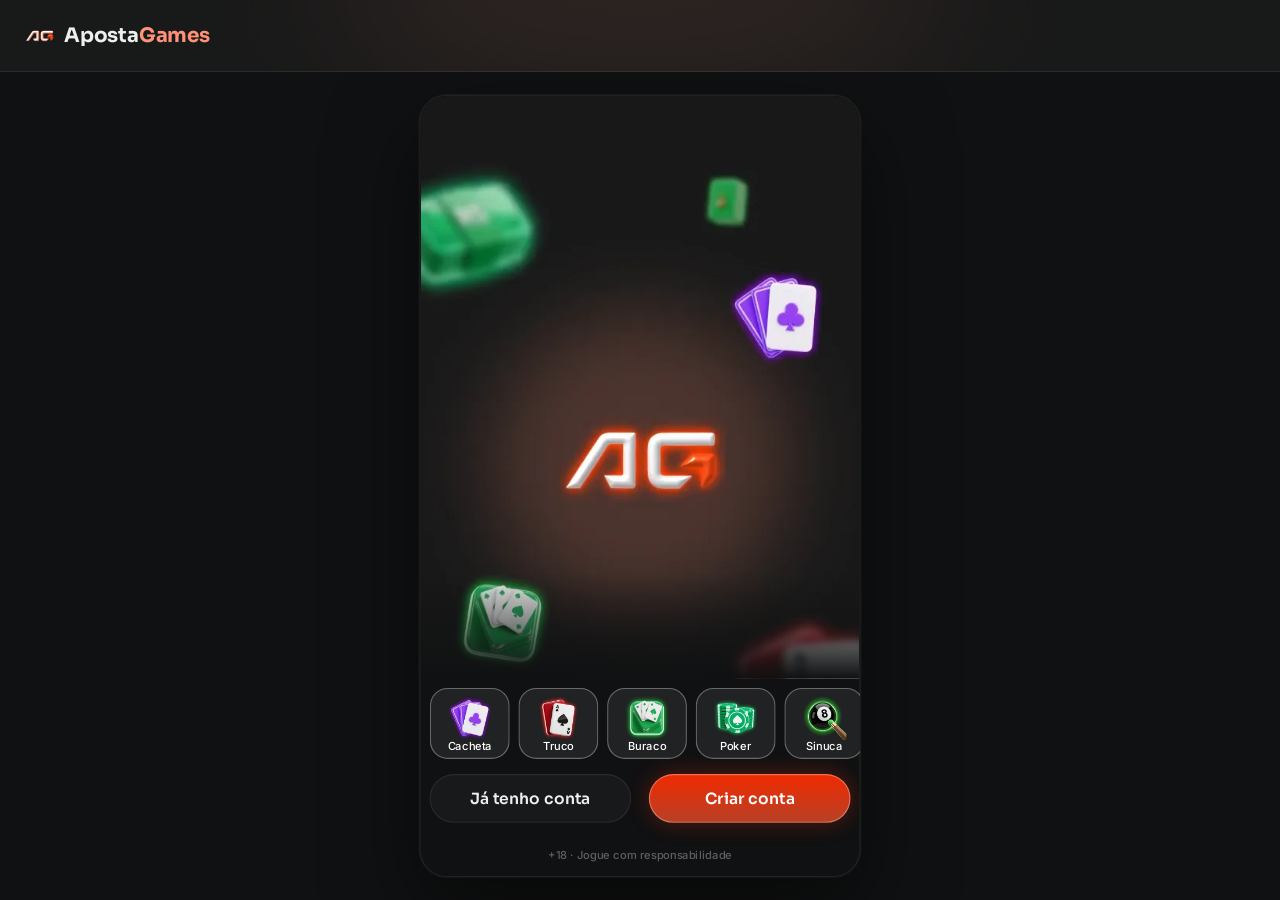
==== index.html @ 7f904500 "Loja por classe + O Grande Assalto completa (como no EstrelaGames eb42a3c): famílias em 3 classes (O" ====
<!doctype html>
<html lang="pt-BR">
<head>
<meta charset="utf-8">
<meta name="viewport" content="width=device-width, initial-scale=1, viewport-fit=cover, user-scalable=no">
<meta name="robots" content="noindex, nofollow">
<meta name="theme-color" content="#141e2a">
<meta name="mobile-web-app-capable" content="yes">
<meta name="apple-mobile-web-app-capable" content="yes">
<meta name="apple-mobile-web-app-status-bar-style" content="black-translucent">
<title>Aposta Games · protótipo</title>
<link rel="icon" href="assets/ui/logo_icon.webp">
<link rel="preconnect" href="https://fonts.googleapis.com">
<link rel="preconnect" href="https://fonts.gstatic.com" crossorigin>
<link rel="stylesheet" href="https://fonts.googleapis.com/css2?family=Inter:wght@400;500;600;700&family=Sora:wght@600;700;800&display=swap">
<link rel="stylesheet" href="css/tokens.css?v=aposta-11202128">
<link rel="stylesheet" href="css/ui.css?v=aposta-11202128">
<link rel="stylesheet" href="css/screens.css?v=aposta-11202128">
<link rel="stylesheet" href="css/game.css?v=aposta-11202128">
<link rel="stylesheet" href="css/desk.css?v=aposta-11202128">
</head>
<body>
<svg width="0" height="0" style="position:absolute" aria-hidden="true">
  <defs><clipPath id="hexclip" clipPathUnits="objectBoundingBox"><path id="hexpath" d=""/></clipPath></defs>
  <symbol id="s-E" viewBox="0 0 16 20"><path d="M8 0C5 4 0 7.5 0 11.5C0 14 2 16 4.5 16C5.7 16 6.8 15.5 7.5 14.7C7.3 16.6 6.5 18.3 5 20H11C9.5 18.3 8.7 16.6 8.5 14.7C9.2 15.5 10.3 16 11.5 16C14 16 16 14 16 11.5C16 7.5 11 4 8 0Z"/></symbol>
  <symbol id="s-C" viewBox="0 0 20 18.4"><path d="M10 18.35L8.55 17.03C3.4 12.36 0 9.28 0 5.5C0 2.420 2.42 0 5.5 0C7.24 0 8.91 0.81 10 2.09C11.09 0.81 12.76 0 14.5 0C17.58 0 20 2.42 20 5.5C20 9.28 16.6 12.36 11.45 17.04L10 18.35Z"/></symbol>
  <symbol id="s-O" viewBox="0 0 15 20"><path d="M7.5 0L15 10L7.5 20L0 10L7.5 0Z"/></symbol>
  <symbol id="s-P" viewBox="0 0 18 18.5"><path d="M9 0C11.3 0 13.2 1.9 13.2 4.2C13.2 5 13 5.7 12.6 6.3C13 6.2 13.4 6.1 13.8 6.1C16.1 6.1 18 8 18 10.3C18 12.6 16.1 14.5 13.8 14.5C12.5 14.5 11.3 13.9 10.5 12.9C10.7 14.9 11.6 16.8 13.1 18.5H4.9C6.4 16.8 7.3 14.9 7.5 12.9C6.7 13.9 5.5 14.5 4.2 14.5C1.9 14.5 0 12.6 0 10.3C0 8 1.9 6.1 4.2 6.1C4.6 6.1 5 6.2 5.4 6.3C5 5.7 4.8 5 4.8 4.2C4.8 1.9 6.7 0 9 0Z"/></symbol>
  <symbol id="i-copy" viewBox="0 0 448 512"><path d="M208 0H332.1c12.7 0 24.9 5.1 33.9 14.1l67.9 67.9c9 9 14.1 21.2 14.1 33.9V336c0 26.5-21.5 48-48 48H208c-26.5 0-48-21.5-48-48V48c0-26.5 21.5-48 48-48zM48 128h80v64H64V448H256V416h64v48c0 26.5-21.5 48-48 48H48c-26.5 0-48-21.5-48-48V176c0-26.5 21.5-48 48-48z"/></symbol>
  <symbol id="i-share" viewBox="0 0 448 512"><path d="M352 224c53 0 96-43 96-96s-43-96-96-96s-96 43-96 96c0 4 .2 8 .7 11.9l-94.1 47C145.4 170.2 121.9 160 96 160c-53 0-96 43-96 96s43 96 96 96c25.9 0 49.4-10.2 66.6-26.9l94.1 47c-.5 3.9-.7 7.8-.7 11.9c0 53 43 96 96 96s96-43 96-96s-43-96-96-96c-25.9 0-49.4 10.2-66.6 26.9l-94.1-47c.5-3.9 .7-7.8 .7-11.9s-.2-8-.7-11.9l94.1-47C302.6 213.8 326.1 224 352 224z"/></symbol>
  <symbol id="i-wa" viewBox="0 0 448 512"><path d="M380.9 97.1C339 55.1 283.2 32 223.9 32c-122.4 0-222 99.6-222 222 0 39.1 10.2 77.3 29.6 111L0 480l117.7-30.9c32.4 17.7 68.9 27 106.1 27h.1c122.3 0 224.1-99.6 224.1-222 0-59.3-25.2-115-67.1-157zm-157 341.6c-33.2 0-65.7-8.9-94-25.7l-6.7-4-69.8 18.3L72 359.2l-4.4-7c-18.5-29.4-28.2-63.3-28.2-98.2 0-101.7 82.8-184.5 184.6-184.5 49.3 0 95.6 19.2 130.4 54.1 34.8 34.9 56.2 81.2 56.1 130.5 0 101.8-84.9 184.6-186.6 184.6zm101.2-138.2c-5.5-2.8-32.8-16.2-37.9-18-5.1-1.9-8.8-2.8-12.5 2.8-3.7 5.6-14.3 18-17.6 21.8-3.2 3.7-6.5 4.2-12 1.4-32.6-16.3-54-29.1-75.5-66-5.7-9.8 5.7-9.1 16.3-30.3 1.8-3.7.9-6.9-.5-9.7-1.4-2.8-12.5-30.1-17.1-41.2-4.5-10.8-9.1-9.3-12.5-9.5-3.2-.2-6.9-.2-10.6-.2-3.7 0-9.7 1.4-14.8 6.9-5.1 5.6-19.4 19-19.4 46.3 0 27.3 19.9 53.7 22.6 57.4 2.8 3.7 39.1 59.7 94.8 83.8 35.2 15.2 49 16.5 66.6 13.9 10.7-1.6 32.8-13.4 37.4-26.4 4.6-13 4.6-24.1 3.2-26.4-1.3-2.5-5-3.9-10.5-6.6z"/></symbol>
  <symbol id="i-pen" viewBox="0 0 512 512"><path d="M362.7 19.3L314.3 67.7 444.3 197.7l48.4-48.4c25-25 25-65.5 0-90.5L453.3 19.3c-25-25-65.5-25-90.5 0zm-71 71L58.6 323.5c-10.4 10.4-18 23.3-22.2 37.4L1 481.2C-1.5 489.7 .8 498.8 7 505s15.3 8.5 23.7 6.1l120.3-35.4c14.1-4.2 27-11.8 37.4-22.2L421.7 220.3 291.7 90.3z"/></symbol>
  <symbol id="i-plus" viewBox="0 0 448 512"><path d="M256 80c0-17.7-14.3-32-32-32s-32 14.3-32 32v144H48c-17.7 0-32 14.3-32 32s14.3 32 32 32h144v144c0 17.7 14.3 32 32 32s32-14.3 32-32V288h144c17.7 0 32-14.3 32-32s-14.3-32-32-32H256V80z"/></symbol>
  <symbol id="i-chev-l" viewBox="0 0 320 512"><path d="M9.4 233.4c-12.5 12.5-12.5 32.8 0 45.3l192 192c12.5 12.5 32.8 12.5 45.3 0s12.5-32.8 0-45.3L77.3 256 246.6 86.6c12.5-12.5 12.5-32.8 0-45.3s-32.8-12.5-45.3 0l-192 192z"/></symbol>
  <symbol id="i-chev-r" viewBox="0 0 320 512"><path d="M310.6 233.4c12.5 12.5 12.5 32.8 0 45.3l-192 192c-12.5 12.5-32.8 12.5-45.3 0s-12.5-32.8 0-45.3L242.7 256 73.4 86.6c-12.5-12.5-12.5-32.8 0-45.3s32.8-12.5 45.3 0l192 192z"/></symbol>
  <symbol id="i-chev-l-light" viewBox="0 0 320 512"><path d="M20.7 267.3c-6.2-6.2-6.2-16.4 0-22.6l192-192c6.2-6.2 16.4-6.2 22.6 0s6.2 16.4 0 22.6L54.6 256 235.3 436.7c6.2 6.2 6.2 16.4 0 22.6s-16.4 6.2-22.6 0l-192-192z"/></symbol>
  <symbol id="i-chev-r-light" viewBox="0 0 320 512"><path d="M299.3 244.7c6.2 6.2 6.2 16.4 0 22.6l-192 192c-6.2 6.2-16.4 6.2-22.6 0s-6.2-16.4 0-22.6L265.4 256 84.7 75.3c-6.2-6.2-6.2-16.4 0-22.6s16.4-6.2 22.6 0l192 192z"/></symbol>
  <symbol id="i-x" viewBox="0 0 384 512"><path d="M324.5 411.1c6.2 6.2 16.4 6.2 22.6 0s6.2-16.4 0-22.6L214.6 256 347.1 123.5c6.2-6.2 6.2-16.4 0-22.6s-16.4-6.2-22.6 0L192 233.4 59.5 100.9c-6.2-6.2-16.4-6.2-22.6 0s-6.2 16.4 0 22.6L169.4 256 36.9 388.5c-6.2 6.2-6.2 16.4 0 22.6s16.4 6.2 22.6 0L192 278.6 324.5 411.1z"/></symbol>
  <symbol id="i-search" viewBox="0 0 512 512"><path d="M384 208A176 176 0 1 0 32 208a176 176 0 1 0 352 0zM343.3 366C307 397.2 259.7 416 208 416C93.1 416 0 322.9 0 208S93.1 0 208 0S416 93.1 416 208c0 51.7-18.8 99-50 135.3L507.3 484.7c6.2 6.2 6.2 16.4 0 22.6s-16.4 6.2-22.6 0L343.3 366z"/></symbol>
  <symbol id="i-check" viewBox="0 0 512 512"><path d="M256 512A256 256 0 1 0 256 0a256 256 0 1 0 0 512zM369 209L241 337c-9.4 9.4-24.6 9.4-33.9 0l-64-64c-9.4-9.4-9.4-24.6 0-33.9s24.6-9.4 33.9 0l47 47L335 175c9.4-9.4 24.6-9.4 33.9 0s9.4 24.6 0 33.9z"/></symbol>
  <symbol id="i-eye" viewBox="0 0 576 512"><path d="M288 32c-80.8 0-145.5 36.8-192.6 80.6C48.6 156 17.3 208 2.5 243.7c-3.3 7.9-3.3 16.7 0 24.6C17.3 304 48.6 356 95.4 399.4C142.5 443.2 207.2 480 288 480s145.5-36.8 192.6-80.6c46.8-43.5 78.1-95.4 93-131.1c3.3-7.9 3.3-16.7 0-24.6c-14.9-35.7-46.2-87.7-93-131.1C433.5 68.8 368.8 32 288 32zM144 256a144 144 0 1 1 288 0 144 144 0 1 1 -288 0zm144-64c0 35.3-28.7 64-64 64c-7.1 0-13.9-1.2-20.3-3.3c-5.5-1.8-11.9 1.6-11.7 7.4c.3 6.9 1.3 13.8 3.2 20.7c13.7 51.2 66.4 81.6 117.6 67.9s81.6-66.4 67.9-117.6c-11.1-41.5-47.8-69.4-88.6-71.1c-5.8-.2-9.2 6.1-7.4 11.7c2.1 6.4 3.3 13.2 3.3 20.3z"/></symbol>
  <symbol id="i-send" viewBox="0 0 512 512"><path d="M498.1 5.6c10.1 7 15.4 19.1 13.5 31.2l-64 416c-1.5 9.7-7.4 18.2-16 23s-18.9 5.4-28 1.6L284 427.7l-68.5 74.1c-8.9 9.7-22.9 12.9-35.2 8.1S160 493.2 160 480V396.4c0-4 1.5-7.8 4.2-10.7L331.8 202.8c5.8-6.3 5.6-16-.4-22s-15.7-6.4-22-.7L106 360.8 17.7 316.6C7.1 311.3 .3 300.7 0 288.9s5.9-22.8 16.1-28.7l448-256c10.7-6.1 23.9-5.5 34 1.4z"/></symbol>
  <symbol id="i-star" viewBox="0 0 576 512"><path d="M316.9 18C311.6 7 300.4 0 288.1 0s-23.4 7-28.8 18L195 150.3 51.4 171.5c-12 1.8-22 10.2-25.7 21.7s-.7 24.2 7.9 32.7L137.8 329 113.2 474.7c-2 12 3 24.2 12.9 31.3s23 8 33.8 2.3l128.3-68.5 128.3 68.5c10.8 5.7 23.9 4.9 33.8-2.3s14.9-19.3 12.9-31.3L438.5 329 542.7 225.9c8.6-8.5 11.7-21.2 7.9-32.7s-13.7-19.9-25.7-21.7L381.2 150.3 316.9 18z"/></symbol>
  <symbol id="i-star-o" viewBox="0 0 576 512"><path d="M287.9 0c9.2 0 17.6 5.2 21.6 13.5l68.6 141.3 153.2 22.6c9 1.3 16.5 7.6 19.3 16.3s.5 18.1-5.9 24.5L433.6 328.4l26.2 155.6c1.5 9-2.2 18.1-9.7 23.5s-17.3 6-25.3 1.7l-137-73.2L151 509.1c-8.1 4.3-17.9 3.7-25.3-1.7s-11.2-14.5-9.7-23.5l26.2-155.6L31.1 218.2c-6.5-6.4-8.7-15.9-5.9-24.5s10.3-14.9 19.3-16.3l153.2-22.6L266.3 13.5C270.4 5.2 278.7 0 287.9 0zm0 79L235.4 187.2c-3.5 7.1-10.2 12.1-18.1 13.3L99 217.9 184.9 303c5.5 5.5 8.1 13.3 6.8 21L171.4 443.7l105.2-56.2c7.1-3.8 15.6-3.7 22.6 0l105.2 56.2L384.2 324.1c-1.3-7.7 1.2-15.5 6.8-21l85.9-85.1L358.6 200.5c-7.8-1.2-14.6-6.1-18.1-13.3L287.9 79z"/></symbol>
</svg>

<!-- desktop (js/desk.js): header largo, menu e chat ao vivo em volta da coluna 9:16 -->
<header class="dkh" id="dkh"></header>
<aside class="dkl" id="dkl" aria-label="Menu"></aside>
<aside class="dkr" id="dkr" aria-label="Chat ao vivo"></aside>

<div class="stage-wrap"><div class="phone" id="phone">
  <div class="status" aria-hidden="true"><span>9:41</span><span class="island"></span>
    <span class="icons"><svg width="18" height="12" viewBox="0 0 18 12" fill="#fff"><rect x="0" y="8" width="3" height="4" rx="1"/><rect x="5" y="5.5" width="3" height="6.5" rx="1"/><rect x="10" y="3" width="3" height="9" rx="1"/><rect x="15" y="0" width="3" height="12" rx="1"/></svg><svg width="16" height="12" viewBox="0 0 16 12" fill="#fff"><path d="M8 2.2c2.3 0 4.4.9 6 2.4l1.1-1.1A10 10 0 0 0 8 .6 10 10 0 0 0 .9 3.5L2 4.6a8.4 8.4 0 0 1 6-2.4zm0 3.3c1.4 0 2.7.5 3.7 1.4l1.1-1.1A7 7 0 0 0 8 3.9a7 7 0 0 0-4.8 1.9l1.1 1.1c1-.9 2.3-1.4 3.7-1.4zm0 3.3c.6 0 1.1.2 1.5.6L8 11 6.5 9.4c.4-.4.9-.6 1.5-.6z"/></svg><svg width="27" height="13" viewBox="0 0 27 13" fill="none"><rect x=".5" y=".5" width="23" height="12" rx="3.5" stroke="#fff" opacity=".4"/><rect x="2" y="2" width="20" height="9" rx="2" fill="#fff"/><rect x="25" y="4.5" width="1.6" height="4" rx=".8" fill="#fff" opacity=".4"/></svg></span>
  </div>
  <div class="app" id="app">
    <!-- telas do app (renderizadas pelo js/screens.js) -->
    <section class="scr" id="view"></section>

    <!-- tela de jogo: os motores (js/games.js) desenham dentro dela -->
    <section class="scr game-scr" id="scr-game" hidden>
      <header class="hud" id="hud"></header>
      <div class="jogo" id="jogo"><div class="board" id="board"></div></div>
      <nav class="mnav" id="mnav">
        <button data-g="voltar"><span class="back"><svg><use href="#i-chev-l-light"/></svg></span><span>Voltar</span></button>
        <button data-g="chat"><img class="ic" src="assets/icons/chat.webp" alt=""><span>Chat</span></button>
        <button data-g="mesa"><img class="ic" src="assets/icons/friends.webp" alt=""><span>Mesa</span></button>
        <button data-g="voz"><img class="ic" id="micIco" src="assets/icons/microphone-off.webp" alt=""><span>Voz</span></button>
        <button data-g="ajustes"><img class="ic" src="assets/icons/gear.webp" alt=""><span>Ajustes</span></button>
      </nav>
    </section>

    <div class="toast" id="toast"><span class="hint-pill" id="toastTxt"></span></div>
    <div id="sheet"></div>
    <div id="overlay"></div>
  </div>
</div></div>

<script src="js/core.js?v=aposta-11202128"></script>
<script src="js/ui.js?v=aposta-11202128"></script>
<script src="js/screens.js?v=aposta-11202128"></script>
<script src="js/loja.js?v=aposta-11202128"></script>
<script src="js/social.js?v=aposta-11202128"></script>
<script src="js/torneios.js?v=aposta-11202128"></script>
<script src="js/sala.js?v=aposta-11202128"></script>
<script src="js/games.js?v=aposta-11202128"></script>
<script src="js/sinuca.js?v=aposta-11202128"></script>
<script src="js/desk.js?v=aposta-11202128"></script>
<script src="js/boot.js?v=aposta-11202128"></script>
</body>
</html>
---- css/tokens.css ----
/* Aposta Games · tokens do DS EstrelaGames (Rjx31bgpOt4m1U8DVKyWtd · modo Aposta Games), valores resolvidos 1:1 */
:root{
  color-scheme: dark;
  /* background */
  --bg-default:#101112; --bg-subtle:#181919; --bg-strong:#212223; --bg-raised:#28292a; --bg-inset:#010101; --bg-highlight:#ffffff14; --bg-chrome:#181919; --bg-divider:#28292a; --bg-band:#00000052;
  --bga-default-50:#10111280; --bga-default-75:#101112bf; --bga-subtle-50:#18191980; --bga-subtle-75:#181919bf;
  --bga-strong-25:#21222340; --bga-strong-50:#21222380; --bga-strong-75:#212223bf;
  --bga-secondary-16:#ff927629; --bga-secondary-32:#ff927652; --bga-accent-12:#ffc8411f;
  /* border */
  --border-muted:#ffffff14; --border-default:#212223; --border-strong:#383a3b; --border-focus:#f02a00;
  --border-hl-top:#ffffff29; --border-gold-top:#ffd1c5e5; --border-gold-bottom:#f02a005c;
  /* text */
  --text-default:#edeeee; --text-muted:#b0b4b6; --text-link:#ff9276; --text-subtle:#5d6062; --text-disabled:#454849;
  --text-brand:#ff9276; --text-success:#52de7e; --text-error:#ff6b6e; --text-prize:#ffc841;
  --text-on-color:#ffffff; --text-on-color-muted:#ffffffd9; --text-on-color-subtle:#ffffffb2; --text-on-light:#101112;
  /* system */
  --sys-info:#ff3d00; --sys-success:#2cc160; --sys-success-strong:#8cf0a9; --sys-warning:#ffbe2e; --sys-error:#ef4452;
  --sysa-success-25:#2cc16040; --sysa-error-25:#ef445240; --sysa-info-25:#3b74f540;
  --notification-error:#ef4452;
  /* effects */
  --hl-subtle:#ffffff29; --hl:#ffffff52; --hl-strong:#ffffff7a;
  --shadow-faint:#0000001f; --shadow-subtle:#0000003d; --shadow:#00000066; --shadow-strong:#00000080;
  --glow-info:#f02a0052; --glow-accent:#ffbe2e52; --glow-success:#52de7ea3; --glow-gold:#ff927652; --glow-blue:#ff9276; --glow-red:#ff6b6e;
  /* surfaces */
  --surface-card-top:#181919; --surface-card-bottom:#101112; --surface-elevated-top:#28292a; --surface-elevated-bottom:#181919;
  /* buttons */
  --btn-primary-top:#f02a00; --btn-primary-bg:#b74127; --btn-secondary-border:#ff3d00;
  --btn-disabled-top:#28292a; --btn-disabled-bg:#28292a; --btn-disabled-text:#454849;
  /* tabs */
  --tab-default-text:#b0b4b6; --tab-container:#212223; --input-border:#212223;
  --tab-padrao:#f02a00; --tab-padrao-tint:#f02a003d; --tab-rosa:#e93d82; --tab-rosa-tint:#e93d823d;
  /* games */
  --game-truco:#e5484d; --game-paulista:#3b74f5; --game-cacheta:#8752f2; --game-tranca:#2cc160; --game-buraco:#1f9a4a;
  --game-poker:#0fa968; --game-sinuca:#2fa35a; --game-todos:#ff3d00; --game-domino:#14b8a6; --game-dama:#f76b15; --game-xadrez:#5b6cff;
  --game-paulista-tint:#3b74f53d; --game-truco-tint:#e5484d3d; --game-cacheta-tint:#8752f23d; --game-buraco-tint:#1f9a4a3d; --game-poker-tint:#0fa9683d; --game-sinuca-tint:#2fa35a3d;
  /* crew */
  --crew-engenheiro:#4fb3ff; --crew-comandante:#f5c542; --crew-piloto:#ff5a36; --crew-navegador:#e86bff; --crew-explorador:#4dffb8;
  --crew-bar:#ff9f43; --crew-reis:#34d399; --crew-nobru:#3d8bff; --crew-inhui:#ff4fb0;
  /* famílias da página Skins (mesma cor da chamada do Truco) */
  --crew-laje:#ff7f50; --crew-portaria:#3ddc84; --crew-live:#b45cff; --crew-feira:#ffa62b; --crew-navalha:#ff4fb0; --crew-varzea:#5be37d; --crew-oficina:#3db8ff; --crew-posto:#ff3b4a; --crew-fliper:#a45cff; --crew-grau:#4fa3ff; --crew-palpite:#f2b233; --crew-assalto:#ff4fa3;
  /* stake / table */
  --stake-padrao-top:#75210e; --stake-padrao-bottom:#3c140b; --stake-iniciante-top:#1f9a4a; --stake-iniciante-bottom:#1f502c;
  --table-card-top:#1f5a4a; --table-card-bottom:#0f2e2a; --table-stake:#ffc841;
  --plus-bg:#52de7e; --plus-icon:#101112;
  --btn-success-top:#52de7e; --btn-success-bg:#1f9a4a; /* DS button-glass ☰ Type=Success (Comprar) */
  /* cards */
  --card-face:#ffffff; --card-border:#9ea2a4; --suit-red:#c72c3d; --suit-black:#141922; --back-top:#8e321d; --back-bottom:#540d00;
  /* seat timer */
  --seat-timer-track:#ffffff1f; --seat-timer:#ff3d00;
  /* type */
  --f-display:"Sora", "Inter", system-ui, sans-serif;
  --f-ui:"Inter", system-ui, -apple-system, sans-serif;
  --f-call:"Industry", "Sora", sans-serif;
  /* marca · Aposta Games (sobrescreve) */
  --back-top:#651301; --back-bottom:#201411; --btn-primary-text:#ffffff; --crew-nobru:#FF3D00; --crew-inhui:#FF3D00; --crew-rainhaaposta:#FF9276;
}
/* estilos de texto do DS */
.t-d3xl{font:700 64px/1.2 var(--f-display);letter-spacing:-.02em}
.t-d2xl{font:700 48px/1.2 var(--f-display);letter-spacing:-.02em}
.t-dxl{font:700 40px/1.2 var(--f-display);letter-spacing:-.02em}
.t-dl{font:700 32px/1.2 var(--f-display);letter-spacing:-.02em}
.t-dm{font:700 24px/1.2 var(--f-display);letter-spacing:-.01em}
.t-ds{font:700 20px/1.2 var(--f-display);letter-spacing:-.01em}
.t-dxs{font:600 16px/1.2 var(--f-display)}
.t-d2xs{font:600 14px/1.2 var(--f-display)}
.t-d3xs{font:600 12px/1.2 var(--f-display)}
.t-hm{font:700 20px/1.2 var(--f-ui)}
.t-ll{font:500 16px/1 var(--f-ui)} .t-lm{font:500 14px/1 var(--f-ui)} .t-ls{font:500 12px/1 var(--f-ui)} .t-lxs{font:500 10px/1 var(--f-ui)} .t-l2xs{font:500 8px/1 var(--f-ui)}
.t-link{font:700 12px/1.5 var(--f-ui)}
.t-p2xl{font:400 20px/1.5 var(--f-ui)} .t-pm{font:400 14px/1.5 var(--f-ui)} .t-ps{font:400 12px/1.5 var(--f-ui)}
---- css/ui.css ----
/* EstrelaGames · base + componentes do DS (Apple Gamer Style · Glass). Medidas 1:1 com o Figma (frame 375). */
*{box-sizing:border-box}
html,body{height:100%;margin:0}
body{background:#05080c;color:var(--text-default);font-family:var(--f-ui);-webkit-font-smoothing:antialiased;overflow:hidden;-webkit-text-size-adjust:100%}
button{font:inherit;color:inherit;border:0;background:none;padding:0;margin:0;cursor:pointer;-webkit-tap-highlight-color:transparent;text-align:inherit}
button:focus-visible,[role="button"]:focus-visible{outline:2px solid var(--border-focus);outline-offset:2px}
/* cards clicáveis são div[role=button]: o WebKit (iPhone) não estica os filhos de um <button> com flex */
[role="button"]{cursor:pointer;-webkit-tap-highlight-color:transparent;-webkit-user-select:none;user-select:none;outline:0}
input{font:inherit;color:inherit;border:0;background:none;outline:0;padding:0;margin:0;min-width:0}
img,video{display:block;max-width:100%;user-select:none;-webkit-user-drag:none}
video::-webkit-media-controls,video::-webkit-media-controls-start-playback-button,video::-webkit-media-controls-overlay-play-button{display:none!important;-webkit-appearance:none} /* sem botão de play: os vídeos são fundo */
svg{display:block}
[hidden]{display:none!important}
.ic{flex:none;object-fit:contain;pointer-events:none}

/* ---------- aparelho ---------- */
.stage-wrap{position:fixed;inset:0;display:flex;align-items:center;justify-content:center}
.phone{position:relative;width:375px;height:812px;background:var(--bg-subtle);overflow:hidden;border-radius:48px;box-shadow:0 0 0 10px #0c1016,0 0 0 11px #2a3340,0 40px 80px rgba(0,0,0,.6);transform-origin:center;display:flex;flex-direction:column}
.status{position:relative;flex:none;height:44px;display:flex;align-items:center;justify-content:space-between;padding:0 26px 0 32px;font:600 15px/1 var(--f-ui);background:var(--bg-subtle);z-index:60;pointer-events:none}
.status .island{position:absolute;left:50%;top:10px;width:118px;height:32px;margin-left:-59px;border-radius:20px;background:#000}
.status .icons{display:flex;gap:6px;align-items:center}
.app{position:relative;flex:1;min-height:0;overflow:hidden}
@media (max-width:520px){
  .phone{width:100vw;height:100vh;height:100dvh;border-radius:0;box-shadow:none;transform:none!important}
  .status{display:none}
  .app{padding-top:env(safe-area-inset-top,0px)}
}
.scr{position:absolute;inset:0;display:flex;flex-direction:column;background:var(--bg-subtle);overflow:hidden}
.app>.scr{top:env(safe-area-inset-top,0px)}
@media (min-width:521px){.app>.scr{top:0}}
.scroll{flex:1;min-height:0;overflow-y:auto;overflow-x:hidden;-webkit-overflow-scrolling:touch;scrollbar-width:none;overscroll-behavior:contain}
.scroll::-webkit-scrollbar,.hscroll::-webkit-scrollbar{display:none}
/* linha com rolagem lateral: sem clip, sangra até a borda da tela (regra Oct 26) */
.hscroll{display:flex;overflow-x:auto;overflow-y:visible;scrollbar-width:none;margin:0 -8px;padding:0 8px;scroll-padding:0 8px;-webkit-overflow-scrolling:touch}

/* ---------- ícones 3D ---------- */
.i16{width:16px;height:16px}.i20{width:20px;height:20px}.i24{width:24px;height:24px}.i28{width:28px;height:28px}.i32{width:32px;height:32px}.i36{width:36px;height:36px}.i40{width:40px;height:40px}.i48{width:48px;height:48px}

/* ---------- header-game (Mobile · Glass) ---------- */
.hdr{position:relative;flex:none;height:64px;display:flex;align-items:center;gap:4px;padding:8px 12px;background:var(--bg-subtle);overflow:hidden;z-index:20}
.hdr::before{content:"";position:absolute;left:48px;top:-70px;width:280px;height:140px;border-radius:50%;background:var(--glow-blue);filter:blur(60px);opacity:.15;pointer-events:none}
.hdr .side{position:relative;flex:1;min-width:0;display:flex;align-items:center;gap:4px}
.hdr .logo{width:24px;height:36px;display:grid;place-items:center;flex:none}
.hdr .logo img{width:25px;height:24px}
.cpill{flex:1;min-width:0;height:34px;display:flex;align-items:center;gap:2px;padding:4px;border-radius:999px;background:linear-gradient(90deg,#52de7e1a,#21222306),var(--bga-strong-50);box-shadow:inset 0 0 0 1px var(--border-muted);overflow:hidden}
.cpill.bonus{padding:4px 8px 4px 4px;background:linear-gradient(90deg,#21222306,#ffc8411a),var(--bga-strong-50)}
.cpill .ic{width:24px;height:24px}
.cpill .t{flex:1;min-width:0;display:flex;flex-direction:column;gap:2px;text-align:left}
.cpill .t small{font:500 8px/1 var(--f-ui);color:var(--text-muted)}
.cpill .t b{font:700 12px/10px var(--f-ui);color:var(--text-default);white-space:nowrap;overflow:hidden;text-overflow:ellipsis}
.cpill.bonus .t b{color:var(--text-prize)}
.cpill .plus{width:20px;height:20px;border-radius:10px;background:var(--plus-bg);display:grid;place-items:center;flex:none}
.cpill .plus svg{width:12px;height:12px;fill:var(--plus-icon)}
/* saldo com seta: abre o dropdown (DS header-game ◉ Expanded) */
.cpill .chev{width:20px;height:20px;display:grid;place-items:center;flex:none}
.cpill .chev svg{width:10px;height:10px;fill:var(--text-muted);transform:rotate(90deg);transition:transform .2s}
.cpill.open{box-shadow:inset 0 0 0 1px var(--border-strong)} .cpill.open .chev svg{transform:rotate(-90deg)}
.hdr .hbuy{flex:1;min-width:0}
/* dropdown do saldo (DS balance-panel) · celular: preso embaixo do header */
.baldrop{position:absolute;left:0;right:0;top:64px;bottom:0;z-index:45;background:var(--bga-default-75);animation:fade .15s both}
.balp{display:flex;flex-direction:column;gap:16px;max-height:100%;overflow:auto;padding:16px 16px 24px;background:var(--bg-subtle);border-radius:0 0 24px 24px;box-shadow:inset 0 -1px 0 var(--hl-subtle),0 16px 40px rgba(0,0,0,.4);animation:balIn .22s cubic-bezier(.2,.8,.2,1) both}
@keyframes balIn{from{transform:translateY(-12px);opacity:0}}
.balp .top{display:flex;justify-content:space-between;align-items:center}
.balp .top small{font:500 12px/1.2 var(--f-ui);color:var(--text-muted)}
.balp .tv{display:flex;align-items:center;gap:4px}
.balp .eye,.balp .x{display:grid;place-items:center;width:28px;height:28px}
.balp .eye svg{width:20px;height:20px;fill:var(--text-muted)}
.balp .x svg{width:12px;height:12px;fill:var(--text-muted);transform:rotate(-90deg)}
.balp .rows{display:flex;flex-direction:column;gap:12px}
.balp .kv{display:flex;justify-content:space-between;gap:12px;font:400 14px/1.4 var(--f-ui);color:var(--text-muted)}
.balp .kv b{font-weight:400;color:var(--text-default);font-variant-numeric:tabular-nums;text-align:right}
.balp hr{border:0;height:1px;background:var(--border-muted);margin:0}
.balp .acts{display:flex;gap:12px} .balp .acts .btn{flex:1}
/* Bônus Fidelidade (DS _loyalty-bonus): Resgatar quando tem valor · Juntando com a seta que abre as regras */
.fid{display:flex;flex-direction:column;gap:12px;padding:8px 12px 8px 8px;border-radius:24px;background:var(--bga-strong-50);box-shadow:inset 0 0 0 1px var(--border-muted)}
.fid.ready{flex-direction:row;align-items:center;gap:8px}
.fid .ic{width:28px;height:28px;flex:none}
.fid .t{flex:1;min-width:0;display:flex;flex-direction:column;gap:2px;text-align:left}
.fid .t b{font:400 14px/1.3 var(--f-ui);color:var(--text-default)}
.fid .t small{font:500 10px/1.2 var(--f-ui);color:var(--text-muted)}
.fid .v{font:400 14px/1 var(--f-ui);font-variant-numeric:tabular-nums}
.fid .row{display:flex;align-items:center;gap:8px;width:100%}
.fid .chev{width:20px;height:20px;display:grid;place-items:center;flex:none}
.fid .chev svg{width:10px;height:10px;fill:var(--text-muted);transform:rotate(90deg);transition:transform .2s}
.fid.open{border-radius:16px;padding:8px 12px 12px 8px} .fid.open .chev svg{transform:rotate(-90deg)}
.fid .more{display:flex;flex-direction:column;gap:12px}
.fid .wk{display:flex;flex-direction:column;gap:4px;padding:12px;border-radius:12px;background:var(--bga-default-50);box-shadow:inset 0 0 0 1px var(--border-muted)}
.fid .wk small{font:500 12px/1.2 var(--f-ui);color:var(--text-muted)}
.fid .wk b{font:700 20px/1.2 var(--f-display);color:var(--text-prize);font-variant-numeric:tabular-nums}
.fid p{margin:0;font:400 12px/1.5 var(--f-ui);color:var(--text-muted)}
.fid .kv{font-size:12px}
.hbell{position:relative;width:36px;height:36px;border-radius:18px;background:var(--bga-strong-50);box-shadow:inset 0 0 0 1px var(--border-muted);display:grid;place-items:center;flex:none}
.hbell .ic{width:28px;height:28px}
.hbell i{position:absolute;left:28px;top:0;width:8px;height:8px;border-radius:50%;background:var(--notification-error)}
.hbell i[hidden]{display:none}

/* ---------- header-avatar (hexágono com borda da tripulação) ---------- */
.hav{position:relative;display:inline-block;flex:none;width:var(--w,44px);height:var(--h,48px)}
.hav .gl{position:absolute;left:-4.5%;top:0;width:109%;aspect-ratio:1;border-radius:50%;background:var(--cc);filter:blur(calc(var(--w,44px) * .16));opacity:.45;pointer-events:none}
.hav .hx{position:absolute;inset:0;-webkit-clip-path:url(#hexclip);clip-path:url(#hexclip);background:var(--cc)}
.hav .hx img{position:absolute;inset:2px;width:calc(100% - 4px);height:calc(100% - 4px);object-fit:cover;object-position:center top;-webkit-clip-path:url(#hexclip);clip-path:url(#hexclip);background:var(--bg-raised)}
.hav .on{position:absolute;left:77%;top:75%;width:23%;aspect-ratio:1;border-radius:50%;background:var(--sys-success);box-shadow:0 0 0 1.5px var(--bg-subtle)}
.hav.xs{--w:24px;--h:26px}.hav.s{--w:32px;--h:35px}.hav.m{--w:44px;--h:48px}.hav.l{--w:56px;--h:60px}
.hav.xs .hx img,.hav.s .hx img{inset:1.5px;width:calc(100% - 3px);height:calc(100% - 3px)}
.hav.empty{height:var(--w)}
.hav.empty .av0{position:absolute;inset:4.5%;width:91%;height:91%}
.hav.empty .add{position:absolute;left:63.6%;top:63.6%;width:27.3%;height:27.3%;border-radius:50%;background:var(--plus-bg);box-shadow:0 0 0 1.2px var(--bg-subtle);display:grid;place-items:center}
.hav.empty .add svg{width:58%;height:58%;fill:var(--plus-icon)}

/* ---------- avatar circular (avatar-estrela-games) ---------- */
.av{position:relative;display:inline-block;vertical-align:middle;flex:none;width:var(--s,48px);height:var(--s,48px);border-radius:50%;background:linear-gradient(180deg,var(--surface-elevated-top),var(--surface-elevated-bottom));box-shadow:inset 0 0 0 var(--bw,2px) #ffffff29}
.av img{position:absolute;inset:var(--bw,2px);width:calc(100% - 2*var(--bw,2px));height:calc(100% - 2*var(--bw,2px));border-radius:50%;object-fit:cover;object-position:center top}
.av.s{--s:32px;--bw:1px}.av.m{--s:48px;--bw:2px}.av.l{--s:80px;--bw:3px}.av.xl{--s:120px;--bw:4px}
.av .lvl{position:absolute;left:50%;bottom:-4px;transform:translateX(-50%);padding:1px 6px;border-radius:999px;background:var(--bg-raised);box-shadow:0 0 0 2px var(--bg-default);font:600 12px/14px var(--f-display);white-space:nowrap}
.av.empty .ph{position:absolute;inset:25%;width:50%;height:50%;fill:#ffffff52}
.av .addb{position:absolute;left:63.3%;top:63.3%;width:36.7%;height:36.7%;border-radius:50%;background:var(--plus-bg);display:grid;place-items:center;box-shadow:0 0 0 3px var(--bg-subtle)}
.av .addb svg{width:50%;height:50%;fill:#fff}

/* ---------- navbar-glass ---------- */
.nav{position:absolute;left:16px;right:16px;bottom:calc(12px + env(safe-area-inset-bottom,0px));height:64px;display:flex;align-items:stretch;padding:4px;border-radius:24px;background:var(--bga-strong-75);box-shadow:inset 0 0 0 1px var(--border-muted);-webkit-backdrop-filter:blur(24px);backdrop-filter:blur(24px);z-index:30}
.nav>button{position:relative;flex:1;min-width:0;display:flex;flex-direction:column;align-items:center;justify-content:center;border-radius:20px}
.nav>button .ic{width:32px;height:32px;opacity:.75}
.nav>button>span{font:500 10px/1 var(--f-ui);color:var(--text-subtle);white-space:nowrap}
.nav>button.on{flex:none;width:104px;justify-content:flex-end;gap:2px;padding-bottom:6px;background:var(--bga-secondary-16);box-shadow:inset 0 0 0 1px var(--hl-subtle),0 0 20px var(--glow-info)}
.nav>button.on .ic{position:absolute;left:28px;top:-14px;width:48px;height:48px;opacity:1}
.nav>button.on .lr{width:100%;display:flex;align-items:center;justify-content:space-between;padding:0 8px}
.nav>button.on .lr span{font:500 10px/1 var(--f-ui);color:var(--text-on-color)}
.nav .lr i{width:16px;height:16px;display:grid;place-items:center}
.nav .lr svg{width:10px;height:16px;fill:var(--text-on-color)}

/* ---------- game-block ---------- */
.gb{position:relative;flex:none;width:72px;height:64px;border-radius:16px;display:flex;flex-direction:column;align-items:center;justify-content:center;padding:4px 0;background:var(--tab-container);box-shadow:inset 0 0 0 1px var(--hl);font:500 10px/1 var(--f-ui);color:var(--text-on-color);white-space:nowrap}
.gb .ic{width:40px;height:40px}
.gb.on{justify-content:flex-end;padding:0 0 6px;background:var(--gc);box-shadow:0 4px 12px var(--gs,transparent)}
.gb.on .ic{position:absolute;left:50%;top:-12px;width:60px;height:60px;margin-left:-30px}
.gb .lk{position:absolute;right:4px;top:4px;width:14px;height:14px;opacity:.8}
.gb.on .lk{display:none}
.games-row{gap:8px;padding-top:12px;margin-top:-12px}
.games-row .gb{width:72px}

/* ---------- tabs ---------- */
.tabs{display:flex;gap:2px;height:44px;padding:4px;border-radius:12px;background:var(--bg-raised);box-shadow:inset 0 0 0 1px var(--input-border)}
.tabs>button{position:relative;flex:1;min-width:0;height:34px;border-radius:8px;display:flex;align-items:center;justify-content:center;padding:8px 16px;font:500 12px/1 var(--f-ui);color:var(--tab-default-text);white-space:nowrap}
.tabs>button.on{background:var(--tc-tint);font:700 12px/18px var(--f-ui);color:var(--text-default)}
.tabs>button.on::after{content:"";position:absolute;left:50%;bottom:0;width:24px;height:3px;margin-left:-12px;border-radius:2px;background:var(--tc);box-shadow:0 0 8px var(--tc)}
.tabs>button .lk{font:500 9px/1 var(--f-ui);margin-left:4px;opacity:.7}
.tabs{--tc:var(--tab-padrao);--tc-tint:var(--tab-padrao-tint)}
.tabs.t-azul{--tc:var(--game-paulista);--tc-tint:var(--game-paulista-tint)}
.tabs.t-vermelha{--tc:var(--game-truco);--tc-tint:var(--game-truco-tint)}
.tabs.t-roxa{--tc:var(--game-cacheta);--tc-tint:var(--game-cacheta-tint)}
.tabs.t-verde{--tc:var(--game-buraco);--tc-tint:var(--game-buraco-tint)}
.tabs.t-rosa{--tc:var(--tab-rosa);--tc-tint:var(--tab-rosa-tint)}

/* ---------- button-glass ---------- */
.btn{display:inline-flex;align-items:center;justify-content:center;gap:8px;white-space:nowrap;transition:transform .12s,filter .12s;flex:none}
.btn:active{transform:scale(.97)}
.btn.l{height:48px;padding:0 24px;border-radius:24px;font:600 16px/1.2 var(--f-display)}
.btn.m{height:40px;padding:0 20px;border-radius:20px;font:600 14px/1.2 var(--f-display)}
.btn.s{height:32px;padding:0 16px;border-radius:16px;font:600 12px/1.2 var(--f-display)}
.btn.xl{height:56px;padding:0 24px;border-radius:28px;font:600 16px/1.2 var(--f-display)}
.btn.m44{height:44px;border-radius:22px}
.btn.pri{background:linear-gradient(180deg,var(--btn-primary-top),var(--btn-primary-bg));box-shadow:inset 0 0 0 1px var(--hl),0 0 20px var(--glow-info);color:var(--btn-primary-text)}
.btn.sec{background:var(--bga-strong-50);box-shadow:inset 0 0 0 1px var(--border-muted);color:var(--text-default)}
.btn.ok{background:linear-gradient(180deg,var(--btn-success-top),var(--btn-success-bg));box-shadow:inset 0 0 0 1px var(--hl),0 0 20px var(--glow-success);color:#fff}
.btn:disabled,.btn.dis{background:var(--btn-disabled-bg);box-shadow:none;color:var(--btn-disabled-text);pointer-events:none}
.btn.danger-txt{background:none;box-shadow:none;color:var(--text-error);font:500 14px/1 var(--f-ui)}
.btn.fill{flex:1;min-width:0}
.btn.wide{width:100%}
.btn .ic{width:20px;height:20px}

/* ---------- button-icon ---------- */
.bicon{width:40px;height:40px;border-radius:20px;display:grid;place-items:center;flex:none;background:var(--bga-strong-50);box-shadow:inset 0 0 0 1px var(--border-muted)}
.bicon .ic{width:24px;height:24px}
.bicon.s{width:32px;height:32px;border-radius:16px}.bicon.s .ic{width:20px;height:20px}
.bicon svg{width:14px;height:14px;fill:var(--text-default)}
.bicon.s28{width:28px;height:28px;border-radius:14px}.bicon.s28 svg{width:16px;height:16px}

/* ---------- tag ---------- */
.tag{display:inline-flex;align-items:center;gap:4px;padding:2px 8px;border-radius:999px;font:400 12px/18px var(--f-ui);white-space:nowrap;flex:none}
.tag.neutral{background:#ffffff14;color:var(--text-muted)}
.tag.gold{padding:3px 8px;background:#ff927629;color:#fff;box-shadow:inset 0 0 0 1px #ffd1c58c}
.tag.success{background:var(--sys-success);color:var(--bg-default)}
.tag.danger{background:var(--sys-error);color:var(--text-default)}
.tag.info{background:var(--sys-info);color:var(--text-default)}
.tag.live{background:var(--sys-error);color:var(--text-default)}
.tag.beginner{background:var(--game-buraco);color:var(--text-default)}

/* ---------- section-title ---------- */
.stitle{display:flex;align-items:center;justify-content:space-between;gap:16px}
.stitle .tx{flex:1;min-width:0;display:flex;flex-direction:column;gap:2px}
.stitle b{font:700 20px/1.2 var(--f-display);letter-spacing:-.01em}
.stitle small{font:500 12px/1 var(--f-ui);color:var(--text-muted)}
.trow{display:flex;align-items:center;justify-content:space-between;gap:8px}
.trow b{font:600 14px/1.2 var(--f-display)}
.trow small{font:500 10px/1 var(--f-ui);color:var(--text-subtle)}

/* ---------- page-top ---------- */
.ptop{flex:none;display:flex;align-items:center;justify-content:space-between;gap:8px;padding:8px;min-height:45px}
.ptop .l{display:flex;align-items:center;gap:8px;min-width:0}
.ptop .back{width:28px;height:28px;border-radius:14px;display:grid;place-items:center;background:var(--bga-strong-50);box-shadow:inset 0 0 0 1px var(--border-muted);flex:none}
.ptop .back svg{width:10px;height:16px;fill:var(--text-default)}
.ptop .tx{display:flex;flex-direction:column;min-width:0}
.ptop .tx b{font:600 16px/1.2 var(--f-display);white-space:nowrap;overflow:hidden;text-overflow:ellipsis}
.ptop .tx small{display:flex;align-items:center;gap:4px;font:500 10px/1 var(--f-ui);color:var(--text-muted)}
.ptop .tx small i{width:6px;height:6px;border-radius:50%;background:var(--sys-success)}

/* ---------- input-search / input ---------- */
.search{display:flex;align-items:center;gap:8px;height:40px;padding:0 16px 0 12px;border-radius:20px;background:var(--bga-strong-50);box-shadow:inset 0 0 0 1px var(--border-muted)}
.search svg{width:16px;height:16px;fill:var(--text-muted);flex:none}
.search input{flex:1;font:500 12px/1 var(--f-ui);color:var(--text-default)}
.search input::placeholder{color:var(--text-muted)}
.field{display:flex;flex-direction:column;gap:8px}
.field>label{font:500 14px/1 var(--f-ui);color:var(--text-default)}
.field .box{display:flex;align-items:center;gap:8px;height:40px;padding:8px 12px;border-radius:12px;background:var(--bga-strong-50);box-shadow:inset 0 0 0 1px var(--border-muted)}
.field .box:focus-within{box-shadow:inset 0 0 0 1px var(--border-focus)}
.field .box input{flex:1;font:400 14px/1.5 var(--f-ui);color:var(--text-default)}
.field .box input::placeholder{color:var(--text-disabled)}
.field .box button svg{width:20px;height:20px;fill:var(--text-muted)}

/* ---------- otp ---------- */
.otp{display:flex;gap:8px;justify-content:center}
.otp .bx{width:48px;height:56px;border-radius:12px;background:#ffffff14;display:grid;place-items:center;font:700 24px/1.2 var(--f-display);color:var(--text-default);box-shadow:inset 0 0 0 1px var(--border-muted)}
.otp .bx.act{background:#ffffff1f;box-shadow:inset 0 0 0 2px var(--border-focus),0 0 12px var(--glow-info)}
.otp .bx.act::after{content:"";width:2px;height:24px;background:var(--border-focus);animation:blink 1s steps(1) infinite}
@keyframes blink{50%{opacity:0}}
.otp-in{position:absolute;opacity:0;pointer-events:none;width:1px;height:1px}

/* ---------- progress ---------- */
.prog{height:4px;border-radius:999px;background:#ffffff1f;overflow:hidden;flex:1}
.prog i{display:block;height:100%;border-radius:inherit;background:var(--tab-padrao);transition:width .3s}

/* ---------- stake-pill ---------- */
.stakes{position:relative;height:128px;overflow:hidden;margin:0 -8px}
.stakes .track{position:absolute;top:8px;left:50%;transform:translateX(-50%);display:flex;align-items:center;gap:8px;height:112px}
.sp{position:relative;flex:none;display:flex;flex-direction:column;border-radius:16px;padding:4px 4px 0;background:linear-gradient(180deg,var(--surface-elevated-top),var(--surface-card-bottom));box-shadow:inset 0 0 0 1px #ffffff29,0 16px 40px var(--shadow);transition:width .25s,height .25s}
.sp .st{position:relative;flex:1;align-self:stretch;border-radius:12px;display:flex;flex-direction:column;align-items:center;justify-content:center;gap:4px;background:linear-gradient(180deg,var(--stake-padrao-top),var(--stake-padrao-bottom));box-shadow:inset 0 0 0 1px var(--hl-subtle),inset 0 2px 8px var(--shadow)}
.sp .v{display:flex;align-items:center;gap:4px;font:600 14px/1.2 var(--f-display);white-space:nowrap}
.sp .v .ic{width:14px;height:14px}
.sp .q{position:absolute;top:4px;right:4px;display:flex;align-items:center;gap:3px;padding:2px 5px;border-radius:8px;background:var(--bga-strong-50);font:500 8px/1 var(--f-ui);white-space:nowrap}
.sp .q::before{content:"";width:5px;height:5px;border-radius:50%;background:var(--sys-success)}
.sp .tg{padding:2px 6px;border-radius:6px;background:var(--bga-strong-50);font:500 8px/1 var(--f-ui);color:var(--text-success)}
.sp .ft{flex:none;display:flex;align-items:center;justify-content:center;gap:3px;padding:4px 0 5px;white-space:nowrap}
.sp .ft small{font:500 8px/1 var(--f-ui);color:var(--text-muted)}
.sp .ft b{font:500 8px/1 var(--f-ui)}
.sp.ini .st{background:linear-gradient(180deg,var(--stake-iniciante-top),var(--stake-iniciante-bottom))}
.sp.S{width:68px;height:68px;padding:4px}
.sp.S .q,.sp.S .ft,.sp.S .tg{display:none}
.sp.M{width:88px;height:88px}
.sp.M .v{font:600 16px/1.2 var(--f-display)} .sp.M .v .ic{width:18px;height:18px}
.sp.L{width:112px;height:112px}
.sp.L .v{font:700 20px/1.2 var(--f-display);letter-spacing:-.01em} .sp.L .v .ic{width:24px;height:24px}
.sp.L .ft b{font:500 10px/1 var(--f-ui)}
.sp.on{box-shadow:inset 0 0 0 2px var(--btn-secondary-border),0 0 20px var(--glow-info)}
.sp.on .st{background:linear-gradient(180deg,var(--btn-primary-top),var(--btn-primary-bg))}
.sp.on.ini .st{background:linear-gradient(180deg,var(--stake-iniciante-top),var(--stake-iniciante-bottom))}
.stake-grid{display:grid;grid-template-columns:repeat(3,minmax(0,1fr));gap:12px}
.stake-grid .sp{width:auto;height:88px}

/* ---------- table-glass (mesa aberta) ---------- */
.tg-row{display:grid;grid-template-columns:repeat(2,minmax(0,1fr));gap:16px 8px}
.tgl{position:relative;height:92px;border-radius:46px;padding:4px;display:flex;background:linear-gradient(180deg,var(--surface-elevated-top),var(--surface-card-bottom));box-shadow:inset 0 0 0 1px #ffffff29,0 16px 40px var(--shadow);text-align:left}
.tgl .felt{flex:1;align-self:stretch;min-width:0;display:flex;align-items:center;padding:10px 12px 6px 70px;border-radius:41px;background:linear-gradient(180deg,var(--table-card-top),var(--table-card-bottom));box-shadow:inset 0 0 0 1px var(--hl-subtle),inset 0 2px 8px var(--shadow)}
.tgl .vals{display:flex;flex-direction:column;gap:4px;min-width:0}
.tgl .vals b{font:600 14px/1.2 var(--f-display);color:var(--table-stake);white-space:nowrap}
.tgl .vals small{font:500 10px/1 var(--f-ui);color:#ffffffb2;white-space:nowrap}
.tgl .seats{display:flex;align-items:center;gap:2px;height:20px}
.tgl .seats .pl{display:flex}
.tgl .seats .pl span{width:20px;height:20px;border-radius:10px;overflow:hidden;background:var(--cc);margin-right:-6px;box-shadow:0 0 0 1px var(--table-card-bottom)}
.tgl .seats .pl span img{width:100%;height:100%;object-fit:cover;object-position:center top}
.tgl .seats em{font:600 12px/14px var(--f-display);font-style:normal;margin-left:8px}
.tgl .tab{position:absolute;left:50%;top:-8px;transform:translateX(-50%);padding:2px 8px;border-radius:8px;background:var(--surface-elevated-top);box-shadow:inset 0 0 0 1px var(--border-muted);font:500 10px/12px var(--f-ui);color:var(--text-subtle);white-space:nowrap}
.tgl .deck{position:absolute;left:14px;top:25px;width:52px;height:52px}
.tgl.locked .felt>*{opacity:.55}
.tgl.pool{border-radius:16px}
.tgl.pool .felt{border-radius:12px;position:relative;overflow:hidden;background:linear-gradient(180deg,#2fa35a,#145c32)}
.tgl.pool .felt::before{content:"";position:absolute;left:30%;top:0;bottom:0;border-left:1px solid #ffffff29}
.tgl.pool .pk{position:absolute;width:10px;height:10px;border-radius:50%;background:#000000b2;box-shadow:inset 0 0 0 1px #ffffff1f}

/* ---------- action-tile ---------- */
.atile{width:80px;height:64px;border-radius:16px;display:flex;flex-direction:column;align-items:center;justify-content:center;background:var(--bga-strong-50);box-shadow:inset 0 0 0 1px var(--border-muted);font:600 14px/1.2 var(--f-display);flex:none}
.atile .ic{width:28px;height:28px}

/* ---------- bottom sheet (sheet glass) ---------- */
.veil{position:absolute;inset:0;z-index:50;background:var(--bga-default-75);display:flex;align-items:flex-end;animation:fade .2s both}
.bsheet{position:relative;width:100%;max-height:calc(100% - 24px);display:flex;flex-direction:column;align-items:stretch;gap:12px;padding:8px 12px calc(24px + env(safe-area-inset-bottom,0px));border-radius:24px 24px 0 0;background:var(--bg-subtle);box-shadow:inset 0 1px 0 var(--hl-subtle),0 16px 40px var(--shadow);animation:up .28s cubic-bezier(.2,.9,.3,1) both;overflow:hidden}
.bsheet.g16{gap:16px}
.bsheet .handle{width:36px;height:4px;border-radius:2px;background:var(--border-muted);align-self:center;flex:none}
.bsheet .scroll{margin:0 -12px;padding:0 12px}
.sh-h{display:flex;align-items:center;gap:12px;flex:none}
.sh-h>.ic{width:36px;height:36px}
.sh-h .tx{flex:1;min-width:0;display:flex;flex-direction:column;gap:2px}
.sh-h .tx b{font:600 16px/1.2 var(--f-display)}
.sh-h .tx small{font:500 10px/1.2 var(--f-ui);color:var(--text-subtle)}
.sh-h .tx small.ok{display:flex;align-items:center;gap:6px;color:var(--sys-success)}
.sh-h .tx small.ok::before{content:"";width:8px;height:8px;border-radius:50%;background:var(--sys-success)}
.xbtn{width:32px;height:32px;border-radius:16px;display:grid;place-items:center;background:var(--bga-strong-50);box-shadow:inset 0 0 0 1px var(--border-muted);flex:none}
.xbtn svg{width:14px;height:14px;fill:var(--text-default)}
@keyframes up{from{transform:translateY(100%)}to{transform:none}}
@keyframes fade{from{opacity:0}}
@keyframes pop{from{transform:scale(.3);opacity:0}}

/* ---------- hint (pílula) / toast ---------- */
.hint-pill{display:inline-flex;align-items:center;gap:4px;padding:4px 12px;border-radius:999px;background:var(--bga-strong-75);box-shadow:inset 0 0 0 1px var(--hl-subtle);font:500 10px/1.2 var(--f-ui);color:var(--text-default);white-space:nowrap;-webkit-backdrop-filter:blur(12px);backdrop-filter:blur(12px)}
.toast{position:absolute;left:50%;top:72px;transform:translate(-50%,-8px);opacity:0;transition:opacity .2s,transform .2s;z-index:90;pointer-events:none;max-width:calc(100% - 32px)}
.toast .hint-pill{font-size:11px;padding:6px 14px;white-space:normal;text-align:center}
.toast.show{opacity:1;transform:translate(-50%,0)}

/* ---------- list / cells ---------- */
.cell{display:flex;flex-direction:column;gap:2px;padding:8px;border-radius:12px;background:var(--bga-strong-50);box-shadow:inset 0 0 0 1px var(--border-muted);min-width:0;flex:1}
.cell small{font:500 10px/1 var(--f-ui);color:var(--text-subtle)}
.cell b{font:600 14px/1.2 var(--f-display);white-space:nowrap}
.card-raised{border-radius:16px;background:var(--bg-raised)}
.muted{color:var(--text-muted)}.subtle{color:var(--text-subtle)}.prize{color:var(--text-prize)}.ok{color:var(--text-success)}.err{color:var(--text-error)}

@media (prefers-reduced-motion: reduce){*,*::before,*::after{animation-duration:.01ms!important;animation-iteration-count:1!important;transition-duration:.01ms!important}}
---- css/screens.css ----
/* EstrelaGames · layout das telas (frames do Figma · arquivo WkFIFdpiEMFdsQUZqbs5JA) */

/* ---------- Onboarding · M01 Boas-vindas ---------- */
.ob1{background:var(--bg-default)}
.ob1 .hero{position:relative;flex:1;min-height:0;overflow:hidden;background:#05080c}
.ob1 .hero video{position:absolute;inset:0;width:100%;height:100%;object-fit:cover;object-position:center top}
.ob1 .hero::after{content:"";position:absolute;left:0;right:0;bottom:0;height:96px;background:linear-gradient(180deg,#10111200,var(--bg-default));pointer-events:none}
.ob1 .bottom{flex:none;display:flex;flex-direction:column;gap:2px;padding-bottom:env(safe-area-inset-bottom,0px)}
.ob1 .copy{padding:8px 8px 0}
.ob1 .copy .hscroll{gap:8px}
.ob1 .acts{display:flex}
.ob1 .acts>div{flex:1;min-width:0;padding:12px 8px;display:flex}
.ob1 .acts .btn{flex:1}
.ob1 .legal{margin:0;padding:10px 0 14px;text-align:center;font:500 10px/1 var(--f-ui);color:var(--text-subtle)}

/* ---------- Onboarding · M02–M05 cadastro ---------- */
.ob{padding:12px 8px calc(24px + env(safe-area-inset-bottom,0px));gap:24px}
.ob .obtop{flex:none;display:flex;align-items:center;gap:12px}
.ob .obtop .back{width:32px;height:32px;border-radius:16px;display:grid;place-items:center;background:var(--bga-strong-50);box-shadow:inset 0 0 0 1px var(--border-muted);flex:none}
.ob .obtop .back svg{width:10px;height:16px;fill:var(--text-default)}
.ob .obtop span{font:500 12px/1 var(--f-ui);color:var(--text-muted);flex:none}
.ob .obc{flex:1;min-height:0;display:flex;flex-direction:column;justify-content:space-between;gap:24px;overflow-y:auto;scrollbar-width:none}
.ob .obc::-webkit-scrollbar{display:none}
.ob .obtx{display:flex;flex-direction:column;gap:8px}
.ob h1{margin:0;font:700 32px/1.2 var(--f-display);letter-spacing:-.02em}
.ob .obtx p{margin:0;font:400 14px/1.5 var(--f-ui);color:var(--text-muted)}
.ob .form{display:flex;flex-direction:column;gap:20px}
.ob .obft{display:flex;flex-direction:column;gap:12px;flex:none}
.ob .note{margin:0;font:500 10px/1.4 var(--f-ui);color:var(--text-subtle);text-align:center}
.ob .note a{color:var(--text-link);text-decoration:none}
.ob .resend{display:flex;align-items:center;justify-content:space-between;gap:8px;font:500 14px/1 var(--f-ui);color:var(--text-muted)}
.ob .checks{display:flex;flex-direction:column;gap:10px}
.ob .checks div{display:flex;align-items:center;gap:8px;font:500 12px/1 var(--f-ui);color:var(--text-subtle)}
.ob .checks svg{width:16px;height:16px;fill:var(--text-disabled)}
.ob .checks div.on{color:var(--text-default)}
.ob .checks div.on svg{fill:var(--sys-success)}
.ob .avatar-pick{display:flex;justify-content:center}
.ob .avatar-pick .av{box-shadow:inset 0 0 0 3px var(--btn-secondary-border),0 0 20px var(--glow-info)}
.ob .avail{display:flex;align-items:center;gap:6px;font:500 12px/1 var(--f-ui);color:var(--text-success)}
.ob .avail svg{width:14px;height:14px;fill:currentColor}
.ob .avail.err{color:var(--text-error)}
.ob .sugs{display:flex;flex-wrap:wrap;align-items:center;gap:8px}
.ob .sugs .sl{font:500 10px/1 var(--f-ui);color:var(--text-muted)}
.ob .sugs .tag{cursor:pointer;font:600 12px/14px var(--f-display);padding:4px 10px}

/* ---------- Lobby (Home sem skin) ---------- */
.lobby .glowtop{position:absolute;left:48px;top:-70px;width:280px;height:140px;border-radius:50%;background:var(--glow-blue);filter:blur(60px);opacity:.22;pointer-events:none;z-index:0}
.lobby .content{position:relative;display:flex;flex-direction:column;gap:12px;padding:12px 8px 96px}
.lobby .modos{display:flex;align-items:center;gap:8px}
.lobby .modos .tabs{flex:1;min-width:0}
.lobby .sec{display:flex;flex-direction:column;gap:8px}
.lobby .sec.open{gap:16px}
.lobby .soon-note{margin:-4px 0 0;font:500 12px/1.4 var(--f-ui);color:var(--text-subtle);text-align:center;padding:0 16px}

/* ---------- Home com skin (Jogos) ---------- */
.home{gap:12px}
.home .stage{position:relative;flex:1;min-height:0;margin:0 8px;border-radius:12px;overflow:hidden;background:#0b1220;box-shadow:inset 0 0 0 1px var(--border-strong)}
.home .stage video{position:absolute;inset:0;width:100%;height:100%;object-fit:cover;object-position:center top}
.home .stage .shade{position:absolute;left:0;right:0;bottom:0;height:320px;background:linear-gradient(180deg,#18191900,var(--bg-subtle));pointer-events:none}
.home .stage .ct{position:absolute;inset:0;display:flex;flex-direction:column;justify-content:space-between;gap:8px;padding:8px 8px calc(90px + env(safe-area-inset-bottom,0px))}
.home .stage .gl{display:flex;flex-direction:column;gap:8px;width:70px;min-height:0;overflow-y:auto;padding-top:12px;margin-top:-12px;scrollbar-width:none}
.home .stage .gl::-webkit-scrollbar{display:none}
.home .stage .gl .gb{width:70px;flex:none}
.home .stage .gl .gb:not(.on){background:#212223b8;-webkit-backdrop-filter:blur(12px);backdrop-filter:blur(12px)}
.home .stage .acts{display:flex;gap:8px;align-items:center}
.home .stage .acts .btn{flex:1;height:64px;border-radius:24px;font:600 16px/1.2 var(--f-display)}
.home .stage .acts .atile{-webkit-backdrop-filter:blur(12px);backdrop-filter:blur(12px)}
/* lobby (sem skin): Treino ao lado do Jogar, igual à Home com skin (Figma M01/D01, 03/11) */
.lobby .sec .acts{display:flex;gap:8px;align-items:center}
.lobby .sec .acts .btn{flex:1;height:64px;border-radius:24px;font:600 16px/1.2 var(--f-display)}
.home .rw-hint{position:absolute;left:50%;top:72px;transform:translateX(-50%);z-index:25}

/* ---------- fila (partida rápida / mesa) ---------- */
.qslots{display:grid;gap:8px}
.qslot{height:96px;border-radius:12px;background:var(--bga-strong-50);box-shadow:inset 0 0 0 1px var(--border-muted);display:flex;flex-direction:column;align-items:center;justify-content:center;gap:6px;font:500 10px/1 var(--f-ui);color:var(--text-subtle);min-width:0;padding:0 4px;text-align:center}
.qslot.filled{color:var(--text-default)}
.qslot .spin{width:28px;height:28px;border-radius:50%;border:3px solid var(--border-muted);border-top-color:var(--btn-primary-top);animation:spin 1s linear infinite}
.qslot b{font:500 10px/1.2 var(--f-ui);max-width:100%;overflow:hidden;text-overflow:ellipsis;white-space:nowrap}
@keyframes spin{to{transform:rotate(360deg)}}
.qcount{font:700 64px/1 var(--f-display);text-align:center;text-shadow:0 0 24px var(--glow-info)}
.qinfo{margin:0;font:500 12px/1.4 var(--f-ui);color:var(--text-muted);text-align:center}

/* ---------- Loja ---------- */
.pg-top{flex:none;display:flex;flex-direction:column;gap:2px}
.loja .content,.pack .content,.diamantes .content{display:flex;flex-direction:column;gap:16px;padding:0 8px calc(24px + env(safe-area-inset-bottom,0px))} /* sem navbar: a Loja abre pelo botão da Home */
.chips{gap:8px;padding:4px 8px}
.chip{flex:none;height:36px;display:flex;align-items:center;gap:6px;padding:0 12px 0 8px;border-radius:12px;background:var(--bga-strong-50);box-shadow:inset 0 0 0 1px var(--border-muted);font:500 12px/1 var(--f-ui);color:var(--text-default);white-space:nowrap}
.chip .ic{width:20px;height:20px}
.chip.on{background:var(--bga-secondary-16);box-shadow:inset 0 0 0 1.5px var(--btn-secondary-border),0 0 12px var(--glow-info);color:var(--text-on-color)}
.chip.big{height:40px}.chip.big .ic{width:24px;height:24px}
/* skin-pack-card */
.spk{position:relative;display:flex;flex-direction:column;text-align:left;width:100%}
.spk.L{height:176px;justify-content:space-between;padding:12px;border-radius:20px;overflow:hidden;background-color:var(--skin-art-base,#28292a);background-size:cover;box-shadow:inset 0 0 0 1px var(--border-muted)}
.spk.L::before{content:"";position:absolute;inset:0;background:linear-gradient(180deg,#28292a00 45%,#28292a 100%);pointer-events:none}
.spk.L>*{position:relative}
.spk.L .top{display:flex;gap:8px}
.spk.L .info{display:flex;align-items:center;justify-content:space-between;gap:12px}
.spk.L .info .tx{display:flex;flex-direction:column;min-width:0}
.spk.L .info b{font:600 16px/1.2 var(--f-display)}
.spk.L .info small{font:500 10px/1 var(--f-ui);color:var(--text-muted)}
.spk .tag{font-size:12px}
.spk.S{gap:6px}
.spk.S .art{position:relative;height:96px;border-radius:16px;overflow:hidden;background-color:#28292a;background-size:cover;box-shadow:inset 0 0 0 1px var(--border-muted)}
.spk.S .art::before{content:"";position:absolute;inset:0;background:linear-gradient(180deg,#28292a00 45%,#28292ad9 100%)}
.spk.S .art .tag{position:absolute;left:6px;top:6px;padding:2px 8px}
.spk.S .art .price{position:absolute;right:6px;bottom:6px;padding:3px 8px;border-radius:999px;background:var(--bga-strong-75);box-shadow:inset 0 0 0 1px var(--border-muted);font:500 10px/1 var(--f-ui);-webkit-backdrop-filter:blur(12px);backdrop-filter:blur(12px)}
.spk.S .art .lock{position:absolute;left:50%;top:28px;width:40px;height:40px;margin-left:-20px}
.spk.S.blocked .art{background:var(--bga-strong-75)}
.spk.S.blocked.t1 .art{background:linear-gradient(180deg,#e93d8214,#3a2a6440),var(--bga-strong-75)}
.spk.S.blocked.t2 .art{background:linear-gradient(180deg,#1fb6e814,#28292a40),var(--bga-strong-75)}
.spk.S.blocked .art::before{display:none}
.spk.S .tx{display:flex;flex-direction:column;padding-left:2px}
.spk.S .tx b{font:700 12px/1.5 var(--f-ui)}
.spk.S .tx small{font:500 8px/1 var(--f-ui);color:var(--text-muted)}
.packs{display:flex;flex-direction:column;gap:12px;padding:4px 0 8px}
.pgrid{display:grid;grid-template-columns:repeat(3,minmax(0,1fr));gap:12px 8px}
.loja .note{margin:0;font:500 12px/1 var(--f-ui);color:var(--text-muted);line-height:1.3}
.decks{display:grid;grid-template-columns:repeat(2,minmax(0,1fr));gap:12px}
.deckc{display:flex;flex-direction:column;align-items:center;gap:12px;padding:16px 12px;border-radius:16px;background:var(--bga-strong-50);box-shadow:inset 0 0 0 1px var(--border-muted)}
.deckc.on{box-shadow:inset 0 0 0 2px var(--btn-secondary-border),0 0 12px var(--glow-info)}
.deckc .dk{position:relative;width:64px;height:88px}
.deckc b{font:600 14px/1.2 var(--f-display);text-align:center}
/* página do pacote */
.pk-box{display:flex;flex-direction:column;gap:16px;padding:20px 16px;border-radius:16px;background:var(--bg-subtle)}
.pk-box.unl{gap:12px;padding-bottom:24px}
.crew-rows{display:flex;flex-direction:column;gap:16px}
.crew-row{display:flex;gap:4px}
.crew-row>div{flex:1;min-width:0;display:flex;flex-direction:column;align-items:center;gap:6px}
.crew-row>div small{font:500 10px/1 var(--f-ui);color:var(--text-muted);white-space:nowrap;overflow:hidden;text-overflow:ellipsis;max-width:100%}
.crew-row.duo{gap:12px}
.crew-row.duo>div{gap:8px}
.crew-row.duo>div small{font:500 12px/1 var(--f-ui)}
.uopt{display:flex;align-items:center;gap:12px;padding:12px 16px 12px 12px;border-radius:12px;background:var(--bg-raised);text-align:left;width:100%}
.uopt .ic{width:40px;height:40px}
.uopt .tx{flex:1;min-width:0;display:flex;flex-direction:column;gap:2px}
.uopt .tx b{font:500 14px/1 var(--f-ui)}
.uopt .tx small{font:500 10px/1.2 var(--f-ui);color:var(--text-muted)}
.uopt .pr{font:600 16px/1.2 var(--f-display)}
.uopt .pg{display:flex;flex-direction:column;align-items:flex-end;gap:6px;width:72px}
.uopt .pg b{font:600 14px/1.2 var(--f-display)}
.uopt .pg .tr{width:72px;height:6px;border-radius:3px;background:var(--bg-inset);overflow:hidden}
.uopt .pg .tr i{display:block;height:100%;border-radius:3px;background:var(--sys-success)}
.uopt.owned{box-shadow:inset 0 0 0 1px var(--sys-success)}
/* sheet desbloqueado / você ganhou */
.unlock{align-items:center;gap:16px;padding:8px 16px calc(32px + env(safe-area-inset-bottom,0px))}
.unlock .hero{position:relative;width:343px;max-width:100%;height:208px;flex:none}
.unlock .hero .av{position:absolute;margin-left:calc(var(--s) / -2)} /* left = 50% + deslocamento: centro da imagem, em qualquer largura */
.unlock h2{margin:0;font:700 24px/1.2 var(--f-display);letter-spacing:-.01em;text-align:center}
.unlock p{margin:0;font:500 14px/1.15 var(--f-ui);color:var(--text-muted);text-align:center}
.unlock .row{display:flex;gap:12px;width:100%}
.unlock .row .btn{flex:1}
/* character picker */
.picker{padding:0 8px calc(16px + env(safe-area-inset-bottom,0px));gap:12px}
.picker .stg{position:relative;flex:1;min-height:200px;border-radius:20px;overflow:hidden;background:#0b1220;box-shadow:inset 0 0 0 1px var(--border-muted);display:flex;flex-direction:column;justify-content:flex-end;padding:12px}
.picker .stg video{position:absolute;inset:0;width:100%;height:100%;object-fit:cover;object-position:center top}
.picker .stg::before{content:"";position:absolute;inset:0;background:linear-gradient(180deg,#21222300 50%,var(--bg-subtle) 100%);pointer-events:none;z-index:1}
.picker .arrow{position:absolute;top:50%;width:36px;height:36px;margin-top:-18px;border-radius:18px;display:grid;place-items:center;background:var(--bga-strong-75);box-shadow:inset 0 0 0 1px var(--border-muted);-webkit-backdrop-filter:blur(12px);backdrop-filter:blur(12px);z-index:2}
.picker .arrow svg{width:10px;height:16px;fill:var(--text-default)}
.picker .arrow.p{left:8px}.picker .arrow.n{right:8px}
.picker .ident{position:relative;z-index:2;display:flex;flex-direction:column;gap:2px}
.picker .ident b{font:700 20px/1.2 var(--f-display);letter-spacing:-.01em;text-transform:uppercase}
.picker .ident small{display:flex;align-items:center;gap:6px;font:500 10px/1.2 var(--f-ui);color:var(--text-muted)}
.picker .ident small i{width:8px;height:8px;border-radius:50%;background:var(--btn-secondary-border);flex:none}
.picker .crew{flex:none;display:flex;align-items:center;justify-content:center;gap:12px;height:56px}
.picker .crew button{width:48px;height:48px;border-radius:24px;overflow:hidden;background:var(--cc);box-shadow:inset 0 0 0 1px var(--border-muted);opacity:.55;flex:none;transition:all .2s}
.picker .crew button img{width:100%;height:100%;object-fit:cover;object-position:center top}
.picker .crew button.on{width:56px;height:56px;border-radius:28px;opacity:1;box-shadow:0 0 0 2.5px var(--btn-secondary-border),0 0 14px var(--glow-info)} /* seleção = ação: azul do DS, igual ao Figma */
.picker .acts{flex:none;display:flex;gap:8px}
.picker .acts .btn{flex:1}

/* ---------- Batalhas ---------- */
/* ---------- Torneios (opt-in) ---------- */
.tor .content{display:flex;flex-direction:column;gap:16px;padding:16px 16px 112px}
.tor .ttl{display:flex;flex-direction:column;gap:4px}
.tor .ttl h1{margin:0;font:700 24px/1.2 var(--f-display);letter-spacing:-.01em}
.tor .ttl p{margin:0;font:500 14px/1.15 var(--f-ui);color:var(--text-muted)}
.tor .hscroll{margin:0 -16px;padding:12px 16px 0;margin-top:-12px;gap:8px}
.tlist{display:flex;flex-direction:column;gap:16px}
/* tournament-card-estrela-games · borda e pano da table-glass, abas na borda de cima (prêmio no meio, status à esquerda, Infos à direita) */
.tcard{position:relative;display:flex;width:100%;padding:4px;border-radius:40px;background:linear-gradient(180deg,var(--surface-elevated-top),var(--surface-card-bottom));box-shadow:inset 0 0 0 1px #ffffff29,0 16px 40px var(--shadow);text-align:left}
.tcard .felt{flex:1;min-width:0;height:72px;display:flex;align-items:center;gap:12px;padding:8px 16px 8px 20px;border-radius:36px;background:linear-gradient(180deg,var(--table-card-top),var(--table-card-bottom));box-shadow:inset 0 0 0 1px var(--hl-subtle),inset 0 2px 8px var(--shadow)}
.tcard .jg{display:flex;flex-direction:column;align-items:center;gap:2px;flex:none}
.tcard .jg>.ic{width:40px;height:40px}
.tcard .jg small{display:flex;align-items:center;gap:2px;font:500 10px/1 var(--f-ui);color:var(--text-on-color-subtle)}
.tcard .jg small .ic,.tcard .tm .ic{width:12px;height:12px}
.tcard .info{flex:1;min-width:0;display:flex;flex-direction:column;gap:2px}
.tcard .info>b{font:600 14px/1.2 var(--f-display);white-space:nowrap;overflow:hidden;text-overflow:ellipsis}
.tcard .info>small{font:500 12px/1.2 var(--f-ui);color:var(--text-on-color-subtle);white-space:nowrap;overflow:hidden;text-overflow:ellipsis}
.tcard .tm{display:flex;align-items:center;gap:4px;font:500 12px/1.2 var(--f-ui);color:var(--text-on-color-subtle);white-space:nowrap}
.tcard .tm b{font:600 12px/14px var(--f-display);color:var(--text-default);font-variant-numeric:tabular-nums}
.tcard .tm b.live{color:var(--text-error)}
.tcard .ac{display:flex;flex-direction:column;align-items:center;gap:4px;flex:none}
.tcard .ac small{font:500 10px/1 var(--f-ui);color:var(--text-on-color-subtle);white-space:nowrap}
.tcard .ac small b{font-weight:500;color:var(--text-success)}
.tcard .tb{position:absolute;top:-10px;display:flex;align-items:center;gap:4px;padding:2px 12px;border-radius:10px;background:var(--surface-elevated-top);box-shadow:inset 0 0 0 1px var(--border-muted);font:500 12px/16px var(--f-ui);color:var(--text-on-color-subtle);white-space:nowrap}
.tcard .tb.pz{left:50%;transform:translateX(-50%)}
.tcard .tb.pz b{font:600 12px/16px var(--f-display);color:var(--table-stake)}
.tcard .tb.inf{right:40px;padding:2px 8px;color:var(--text-link)}
.tcard .st{position:absolute;left:40px;top:-11px;display:flex}
.tcard.end .jg>.ic{opacity:.56}
.tcard.end .info>b{color:var(--text-on-color-subtle)}
.tag.live i{width:6px;height:6px;border-radius:50%;background:currentColor}
.tempty .ec{width:96px;height:96px;border-radius:50%;display:grid;place-items:center;background:var(--bga-strong-50)}
.tempty .ec .ic{width:56px;height:56px}
/* sheet do torneio · Regras / Prêmios / Ranking */
.tsh .thead{display:flex;align-items:center;gap:12px}
.tsh .thead .gm{width:56px;height:56px;border-radius:16px;display:grid;place-items:center;background:var(--gt);flex:none}
.tsh .thead .gm .ic{width:40px;height:40px}
.tsh .thead .tx{flex:1;min-width:0;display:flex;flex-direction:column;gap:4px}
.tsh .thead b{font:700 20px/1.2 var(--f-display);letter-spacing:-.01em}
.tsh .thead small{font:500 12px/1.2 var(--f-ui);color:var(--text-muted)}
.tcd{display:flex;flex-direction:column;gap:8px;align-self:stretch}
.tcd>small{font:500 12px/1 var(--f-ui);color:var(--text-muted)}
.tcd .cells{display:flex;gap:8px}
.tcd .cells span{flex:1;display:flex;flex-direction:column;align-items:center;padding:8px;border-radius:12px;background:var(--bg-raised);box-shadow:inset 0 0 0 1px var(--border-muted)}
.tcd .cells b{font:700 20px/1.2 var(--f-display);font-variant-numeric:tabular-nums}
.tcd .cells small{font:500 10px/1 var(--f-ui);color:var(--text-muted)}
.tstats{display:flex;gap:8px}
.tstats .c{flex:1;min-width:0;display:flex;align-items:center;gap:12px;height:60px;padding:12px 16px;background:var(--bg-raised)}
.tstats .c .ic{width:36px;height:36px}
.tstats .c span{display:flex;flex-direction:column;min-width:0}
.tstats .c b{font:700 20px/1.2 var(--f-display);letter-spacing:-.01em;white-space:nowrap}
.tstats .c small{font:500 10px/1 var(--f-ui);color:var(--text-subtle)}
.trules{display:flex;flex-direction:column;gap:12px}
.trules div{display:flex;align-items:flex-start;gap:8px}
.trules .ic{width:16px;height:16px;flex:none;margin-top:1px}
.trules span{font:500 14px/1.3 var(--f-ui)}
.tprz,.trank{display:flex;flex-direction:column;gap:8px}
.tprz div{display:flex;align-items:center;gap:12px;padding:12px;border-radius:16px;background:linear-gradient(180deg,var(--surface-card-top),var(--surface-card-bottom));box-shadow:inset 0 0 0 1px var(--border-muted)}
.tprz b{flex:1;min-width:0;font:500 16px/1 var(--f-ui)}
.tprz em{font:500 14px/1 var(--f-ui);font-style:normal;color:var(--text-prize)}
.trank .rrow,.trank .rrow+.rrow{border-radius:16px;background:linear-gradient(180deg,var(--surface-card-top),var(--surface-card-bottom));box-shadow:inset 0 0 0 1px var(--border-muted)}
.trank .rrow.me{background:#ff3d002e;box-shadow:inset 0 0 0 1px var(--btn-primary-top)}
.trank .rrow.top>em{color:var(--text-brand)}
.trank .rrow .pts small.pz{color:var(--text-prize)}
.tcta{display:flex;flex-direction:column;gap:8px}
.tcta .qinfo,.task .qinfo{font-size:10px}
/* sheets de confirmação · confirmar, saldo insuficiente, cancelar, aviso de início */
.task{display:flex;flex-direction:column;align-items:center;gap:16px}
.task>.ic.hero{width:80px;height:80px}
.task .tx{display:flex;flex-direction:column;gap:8px;text-align:center}
.task h2{margin:0;font:700 24px/1.2 var(--f-display);letter-spacing:-.01em}
.task p{margin:0;font:500 14px/1.3 var(--f-ui);color:var(--text-muted)}
.task .tsum{align-self:stretch;display:flex;flex-direction:column;gap:8px;padding:12px 16px;border-radius:16px;background:var(--bg-raised);box-shadow:inset 0 0 0 1px var(--border-muted)}
.task .tsum div{display:flex;justify-content:space-between;align-items:center;font:500 14px/1 var(--f-ui);color:var(--text-muted)}
.task .tsum b{font:600 14px/1.2 var(--f-display);color:var(--text-default)}
.task .tsum b.err{color:var(--text-error)}
.task .tsum i{height:1px;background:var(--border-muted)}
.task .row{align-self:stretch;display:flex;gap:12px}
/* sheets da mesa (jogadores, chat da mesa) */
.room-list{display:flex;flex-direction:column;border-radius:8px;background:var(--bga-strong-50);overflow:hidden}
.room-list .pr{display:flex;align-items:center;gap:10px;padding:8px 12px;min-height:48px}
.room-list .pr b{flex:1;min-width:0;font:500 14px/1 var(--f-ui)}
.room-list .pr small{font:500 10px/1 var(--f-ui);color:var(--text-subtle)}
.room-list .pr small.ok{color:var(--sys-success)}
.room-list .pr.free b{color:var(--text-subtle)}
.room-info{display:flex;gap:8px}
.room-h{display:flex;justify-content:space-between;font:500 12px/1 var(--f-ui);color:var(--text-muted)}
.leave-btn{padding:12px 0;text-align:center;font:500 14px/1 var(--f-ui);color:var(--text-error);width:100%}
.room-chat{display:flex;flex-direction:column;gap:8px;max-height:132px;overflow-y:auto;scrollbar-width:none}
.room-chat::-webkit-scrollbar{display:none}

/* ---------- Chat ---------- */
.chat .gtabs{flex:none;gap:8px;padding:20px 8px 8px;margin:-12px 0 0}
.chat .feed{flex:1;min-height:0;overflow-y:auto;display:flex;flex-direction:column;padding:8px 0;scrollbar-width:none}
.chat .feed::-webkit-scrollbar{display:none}
.chat .feed .spacer{flex:1}
.chat .sys{padding:4px 0 8px;text-align:center;font:500 10px/1 var(--f-ui);color:var(--text-subtle)}
.cmsg{display:flex;flex-direction:column;gap:8px;padding:4px 16px}
.cmsg .row{display:flex;align-items:flex-start;gap:8px}
.cmsg .ln{flex:1;min-width:0;display:flex;flex-wrap:wrap;align-items:flex-start;gap:6px;padding-top:6px;font:500 14px/1.3 var(--f-ui);color:var(--text-default)}
.cmsg .ln .tx{flex:1;min-width:0;word-wrap:break-word}
.cmsg .ln b{font-weight:500}
.cmsg.of{background:#ff3d001f;box-shadow:inset 3px 0 0 #ff3d00}
.cmsg.es{background:#ffc8411f;box-shadow:inset 3px 0 0 #ffc841}
.cmsg .badge{flex:none;display:inline-flex;align-items:center;gap:4px;height:18px;padding:2px 8px 2px 4px;border-radius:999px;font:500 10px/1 var(--f-ui);margin-top:-1px}
.cmsg .badge .ic{width:14px;height:14px}
.cmsg .badge.of{background:#ff3d00;color:var(--btn-primary-text)}
.cmsg .badge.es{background:#ffc841;color:#101112}
.av.s.of img{object-fit:contain;padding:5px;background:var(--bg-raised)}
.ccard{display:flex;align-items:center;gap:12px;padding:12px;margin-left:40px;border-radius:16px;background:var(--bga-strong-50);box-shadow:inset 0 0 0 1px var(--border-muted)}
.ccard .ic{width:40px;height:40px}
.ccard .tx{flex:1;min-width:0;display:flex;flex-direction:column}
.ccard .tx small{font:500 8px/1 var(--f-ui);color:var(--text-muted);text-transform:uppercase;letter-spacing:.02em}
.ccard .tx b{font:600 16px/1.2 var(--f-display)}
.ccard .tx span{font:500 10px/1 var(--f-ui);color:var(--text-muted)}
.ccard .btn{flex:none}
.composer{flex:none;display:flex;flex-direction:column;gap:8px;padding:8px 12px calc(88px + env(safe-area-inset-bottom,0px))}
.composer .chint{display:flex;justify-content:space-between;font:500 10px/1 var(--f-ui);color:var(--text-muted)}
.composer .row{display:flex;align-items:center;gap:8px}
.composer .row .bicon svg{width:16px;height:16px;fill:var(--text-default)}
.composer .in{flex:1;min-width:0;height:40px;padding:0 16px;border-radius:20px;background:var(--bga-strong-50);box-shadow:inset 0 0 0 1px var(--border-muted);display:flex;align-items:center}
.composer .in input{flex:1;font:500 12px/1 var(--f-ui)}
.composer .in input::placeholder{color:var(--text-muted)}
.composer .send{width:40px;height:40px;border-radius:20px;display:grid;place-items:center;background:linear-gradient(180deg,var(--btn-primary-top),var(--btn-primary-bg));box-shadow:0 0 20px var(--glow-info);flex:none}
.composer .send svg{width:16px;height:16px;fill:#fff}
.amt-grid{display:grid;grid-template-columns:repeat(4,minmax(0,1fr));gap:8px}
.amt{height:44px;text-align:center;border-radius:12px;background:var(--bga-strong-50);box-shadow:inset 0 0 0 1px var(--border-muted);font:600 14px/1.2 var(--f-display)}
.amt.on{background:var(--bga-secondary-16);box-shadow:inset 0 0 0 1.5px var(--btn-secondary-border),0 0 12px var(--glow-info)}
.total{display:flex;align-items:center;justify-content:space-between;padding:12px 16px;border-radius:12px;background:var(--bg-raised)}
.total small{font:500 12px/1 var(--f-ui);color:var(--text-muted)}
.total b{font:700 20px/1.2 var(--f-display)}
.stepper{display:flex;align-items:center;justify-content:space-between;padding:4px 4px 4px 16px;border-radius:12px;background:var(--bga-strong-50);box-shadow:inset 0 0 0 1px var(--border-muted);font:600 14px/1.2 var(--f-display)}
.stepper div{display:flex;gap:4px}
.gtoast-card{position:absolute;left:16px;right:16px;top:102px;z-index:45;display:flex;align-items:center;gap:12px;padding:12px 16px 12px 12px;border-radius:16px;background:var(--bga-strong-75);-webkit-backdrop-filter:blur(24px);backdrop-filter:blur(24px);box-shadow:0 0 16px var(--sys-success);animation:fade .25s both}
.gtoast-card .ic{width:32px;height:32px}
.gtoast-card div{display:flex;flex-direction:column;gap:2px}
.gtoast-card b{font:600 14px/1.2 var(--f-display)}
.gtoast-card small{font:500 10px/1 var(--f-ui);color:var(--text-muted)}
/* Fichas · o + do saldo mostra "Redirecionando…" e abre a página de Fichas (M01/D01); na volta, o toast do saldo (M02/D02) */
.gtoast-card.fx{top:76px}
.redir{position:absolute;inset:0;z-index:130;display:grid;place-items:center;padding:0 32px;background:var(--bga-default-75);animation:fade .2s both}
.redir .card{width:100%;display:flex;flex-direction:column;align-items:center;gap:16px;padding:24px;border-radius:24px;background:var(--bga-strong-75);-webkit-backdrop-filter:blur(24px);backdrop-filter:blur(24px);box-shadow:0 0 24px var(--sys-info);text-align:center}
.redir .card>.ic{width:64px;height:64px}
.redir .tx{display:flex;flex-direction:column;gap:8px}
.redir .tx b{font:700 20px/1.2 var(--f-display);letter-spacing:-.01em}
.redir .tx span{font:500 12px/1.4 var(--f-ui);color:var(--text-muted)}
.redir .bar{display:block;width:100%;height:4px;border-radius:2px;background:var(--bg-inset);overflow:hidden}
.redir .bar i{display:block;width:0;height:100%;border-radius:2px;background:var(--tab-padrao);animation:redir 1.3s cubic-bezier(.3,.6,.4,1) forwards}
@keyframes redir{to{width:100%}}

/* ---------- Notificações (dropdown do sino) ---------- */
.ndrop{position:absolute;inset:calc(64px + env(safe-area-inset-top,0px)) 0 0;z-index:48;background:var(--bga-default-75);animation:fade .18s both}
.ndrop .panel{position:absolute;left:8px;right:8px;top:4px;max-height:calc(100% - 100px);display:flex;flex-direction:column;gap:12px;padding:12px;border-radius:20px;background:var(--bg-subtle);box-shadow:inset 0 0 0 1px var(--hl-subtle),0 16px 40px var(--shadow);animation:drop .22s cubic-bezier(.2,.9,.3,1) both}
@keyframes drop{from{transform:translateY(-12px);opacity:0}}
.ndrop .nh{display:flex;align-items:center;justify-content:space-between}
.ndrop .nh b{font:600 16px/1.2 var(--f-display)}
.ndrop .nh button{font:700 12px/1.5 var(--f-ui);color:var(--text-link)}
.nlist{display:flex;flex-direction:column;gap:8px;overflow-y:auto;scrollbar-width:none;min-height:0}
.nlist::-webkit-scrollbar{display:none}
.nitem{display:flex;align-items:flex-start;gap:12px;padding:12px;border-radius:16px;background:var(--bga-strong-50);box-shadow:inset 0 0 0 1px var(--border-muted);text-align:left;width:100%;cursor:pointer}
.nitem .itile{border-radius:12px;background:var(--bga-strong-50)}.nitem .itile .ic{width:28px;height:28px}
.nitem .tr{display:flex;align-items:center;gap:8px}
.nitem .tr i{width:8px;height:8px;border-radius:50%;background:var(--tab-padrao);flex:none}
.nitem .fav{flex:none;width:16px;height:16px}.nitem .fav .ic{width:16px;height:16px;opacity:.3}.nitem .fav.on .ic{opacity:1}
.nitem .tx{flex:1;min-width:0;display:flex;flex-direction:column;gap:4px}
.nitem .tx .tr b{flex:1;min-width:0;font:600 14px/1.2 var(--f-display)}
.nitem .tx>span:not(.tr){font:500 12px/1.2 var(--f-ui);color:var(--text-muted)}
.nitem .tx small{font:500 10px/1 var(--f-ui);color:var(--text-subtle)}
.nempty{display:flex;flex-direction:column;align-items:center;gap:8px;padding:24px 16px;text-align:center}
.nempty .ic{width:64px;height:64px}
.nempty b{font:600 16px/1.2 var(--f-display)}
.nempty span{font:500 12px/1.4 var(--f-ui);color:var(--text-muted)}

/* ---------- Perfil / Ajustes / Ranking / Histórico ---------- */
.pcontent{display:flex;flex-direction:column;gap:16px;padding:4px 8px 104px}
.phero{display:flex;align-items:center;gap:12px;padding:12px;border-radius:16px;background:var(--bga-strong-50);box-shadow:inset 0 0 0 1px var(--border-muted);min-height:96px}
.phero .hav .on{width:14px;height:14px;left:50px;top:54px;box-shadow:0 0 0 2px var(--bg-subtle)}
.phero .tx{flex:1;min-width:0;display:flex;flex-direction:column;gap:2px}
.phero .tx b{font:700 20px/1.2 var(--f-display);text-transform:uppercase;letter-spacing:-.01em;white-space:nowrap;overflow:hidden;text-overflow:ellipsis}
.phero .tx span{display:flex;align-items:center;gap:6px;font:500 10px/1 var(--f-ui);color:var(--text-muted)}
.phero .tx span i{width:8px;height:8px;border-radius:50%;background:var(--cc);flex:none}
.phero .tx small{font:500 8px/1 var(--f-ui);color:var(--text-subtle)}
.gcard{display:flex;flex-direction:column;border-radius:16px;background:var(--bga-strong-50);box-shadow:inset 0 0 0 1px var(--border-muted);overflow:hidden}
.stats{padding:4px 0}
.stats .r{display:flex}
.stats .c{flex:1;display:flex;align-items:center;gap:12px;height:60px;padding:14px 16px}
.stats .c .ic{width:36px;height:36px}
.stats .c span{display:flex;flex-direction:column}
.stats .c b{font:700 20px/1.2 var(--f-display);letter-spacing:-.01em}
.stats .c small{font:500 10px/1 var(--f-ui);color:var(--text-subtle)}
.li{display:flex;align-items:center;gap:12px;min-height:64px;padding:12px;text-align:left;width:100%}
.itile{width:40px;height:40px;border-radius:10px;display:grid;place-items:center;flex:none;background:linear-gradient(180deg,var(--surface-elevated-top),var(--surface-elevated-bottom))}
.itile .ic{width:32px;height:32px}
.li+.li{box-shadow:inset 0 1px 0 var(--border-muted)}
.li .tx{flex:1;min-width:0;display:flex;flex-direction:column;gap:4px}
.li .tx b{font:500 16px/1 var(--f-ui)}
.li .tx small{font:500 10px/1.2 var(--f-ui);color:var(--text-subtle)}
.li .val{font:500 14px/1 var(--f-ui);color:var(--text-muted);white-space:nowrap}
.li .val.warn{color:var(--sys-warning)}
.li .val.link{color:var(--text-link)}
.li>svg{width:8px;height:14px;fill:var(--text-subtle);flex:none}
.li .ic{width:28px;height:28px}
.tgl-sw{width:44px;height:26px;border-radius:13px;background:var(--bg-strong);position:relative;flex:none;transition:background .2s}
.tgl-sw::after{content:"";position:absolute;left:3px;top:3px;width:20px;height:20px;border-radius:50%;background:#fff;transition:transform .2s}
.tgl-sw.on{background:var(--sys-success)}
.tgl-sw.on::after{transform:translateX(18px)}
.grp{display:flex;flex-direction:column;gap:6px}
.grp>small{padding:0 4px;font:500 10px/1 var(--f-ui);color:var(--text-subtle);letter-spacing:.04em}
.logout{height:55px;text-align:center;border-radius:16px;background:var(--bga-strong-50);box-shadow:inset 0 0 0 1px var(--border-muted);font:600 14px/1.2 var(--f-display);color:var(--text-error);width:100%}
.hfilters{gap:8px}
.hsum{display:flex;gap:12px}
.hsum>div{flex:1;min-width:0;display:flex;flex-direction:column;gap:4px;padding:12px;border-radius:12px;background:linear-gradient(180deg,var(--surface-card-top),var(--surface-card-bottom))}
.hsum small{font:500 10px/1 var(--f-ui);color:var(--text-subtle)}
.hsum b{font:600 14px/1.2 var(--f-display)}
.hday{font:500 10px/1 var(--f-ui);color:var(--text-subtle);letter-spacing:.04em}
.hlist{display:flex;flex-direction:column;gap:8px}
.hrow{display:flex;align-items:center;gap:12px;padding:10px 12px;border-radius:12px;background:linear-gradient(180deg,var(--surface-card-top),var(--surface-card-bottom));box-shadow:inset 0 1px 0 #ffffff29}
.hrow>i{width:10px;height:10px;border-radius:50%;background:var(--gc);flex:none}
.hrow .tx{flex:1;min-width:0;display:flex;flex-direction:column;gap:2px}
.hrow .tx b{font:500 16px/1 var(--f-ui);white-space:nowrap;overflow:hidden;text-overflow:ellipsis}
.hrow .tx small{font:500 10px/1 var(--f-ui);color:var(--text-subtle)}
/* ranking */
.rk .content{display:flex;flex-direction:column;gap:12px;padding:4px 8px 16px}
.rrace{position:relative;height:240px;flex:none}
.rrace .glw{position:absolute;left:40px;top:24px;width:280px;height:180px;border-radius:50%;background:var(--gc,var(--game-todos));filter:blur(60px);opacity:.35}
.podium{position:absolute;left:8px;right:8px;top:4px;bottom:0;display:flex;align-items:flex-end;justify-content:center;gap:8px}
.podium .p{flex:1;display:flex;flex-direction:column;align-items:center;gap:6px;min-width:0}
.podium .p b{font:600 14px/1.2 var(--f-display);white-space:nowrap;overflow:hidden;text-overflow:ellipsis;max-width:100%}
.podium .p small{font:500 10px/1 var(--f-ui);color:var(--text-muted)}
.podium .p .blk{width:100%;border-radius:12px;background:var(--bga-strong-50);box-shadow:inset 0 0 0 1px var(--border-muted);display:grid;place-items:center;font:700 32px/1.2 var(--f-display);letter-spacing:-.02em}
.podium .p.n1 .blk{height:104px;background:linear-gradient(180deg,var(--btn-primary-top),var(--btn-primary-bg));box-shadow:0 0 20px var(--glow-info)}.podium .p.n2 .blk{height:72px}.podium .p.n3 .blk{height:56px}
.rlist{border-radius:16px;background:var(--bga-strong-50);box-shadow:inset 0 0 0 1px var(--border-muted);overflow:hidden;flex:none}
.rrow{display:flex;align-items:center;gap:12px;padding:10px 12px;min-height:53px;width:100%;text-align:left}
.rrow+.rrow{box-shadow:inset 0 1px 0 var(--border-muted)}
.rrow>em{width:22px;font:700 14px/1 var(--f-display);font-style:normal;text-align:center;color:var(--text-muted)}
.rrow .tx{flex:1;min-width:0;display:flex;flex-direction:column;gap:3px}
.rrow .tx b{font:600 14px/1.2 var(--f-display);white-space:nowrap;overflow:hidden;text-overflow:ellipsis}
.rrow .tx small{font:500 10px/1 var(--f-ui);color:var(--text-subtle)}
.rrow .pts{display:flex;flex-direction:column;align-items:flex-end;gap:3px}
.rrow .pts b{font:600 14px/1.2 var(--f-display)}
.rrow .pts small{font:500 10px/1 var(--f-ui);color:var(--text-success)}
.rrow .pts small.dn{color:var(--text-error)}.rrow .pts small.eq{color:var(--text-subtle)}
.rrow.me{border-radius:16px;background:#ff3d002e;box-shadow:inset 0 0 0 1px var(--btn-primary-top)}
.rme{flex:none;padding:4px 8px calc(8px + env(safe-area-inset-bottom,0px));box-shadow:inset 0 1px 0 #ffffff29}
/* card do jogador */
.pcard{display:flex;flex-direction:column;align-items:center;gap:12px;padding:20px 16px 24px;text-align:center}
.pcard .onl{display:flex;align-items:center;gap:6px;font:500 12px/1 var(--f-ui);color:var(--sys-success)}
.pcard .onl::before{content:"";width:8px;height:8px;border-radius:50%;background:var(--sys-success)}
.pcard h3{margin:0;font:700 24px/1.2 var(--f-display)}
.pcard .sub{font:500 12px/1 var(--f-ui);color:var(--text-muted)}
.pcard .st3{display:flex;gap:8px;width:100%}
.pcard .st3 .cell{align-items:center}
.pcard .st3 .cell b{font:700 20px/1.2 var(--f-display)}
.pcard .rk-h{align-self:flex-start;font:600 10px/1 var(--f-ui);color:var(--text-subtle);letter-spacing:.04em}
.pcard .rk-rows{width:100%;display:flex;flex-direction:column;gap:8px}
.pcard .rk-rows div{display:flex;align-items:center;gap:12px;padding:10px 12px;border-radius:12px;background:var(--bga-strong-50);text-align:left}
.pcard .rk-rows .ic{width:28px;height:28px}
.pcard .rk-rows span{flex:1;display:flex;flex-direction:column;gap:2px;font:600 14px/1.2 var(--f-display)}
.pcard .rk-rows span small{font:500 10px/1 var(--f-ui);color:var(--text-muted)}
.pcard .rk-rows b{font:700 16px/1.2 var(--f-display)}
.pcard .rk-rows em{font:500 10px/1 var(--f-ui);font-style:normal;color:var(--text-success)}
.pcard .row{display:flex;gap:12px;width:100%}
.pcard .row .btn{flex:1}
.room-chat .cmsg{padding:4px 0}
.room-chat .ccard{margin-left:40px}
.chat .feed>*,.room-chat>*{flex-shrink:0}


.rkf{display:flex;align-items:center;gap:8px;height:40px;flex:none;margin:0 -8px;padding:0 8px}
.rkf .chip{flex:none}
.gb.mini{flex:1;width:auto;min-width:0;height:64px;padding:2px 0 4px;gap:2px;background:none;box-shadow:none;font-size:9px;overflow:visible}
.gb.mini .ic{width:36px;height:36px}
.gb.mini.on{background:var(--gc);justify-content:center;padding:2px 0 4px}
.gb.mini.on .ic{position:static;width:36px;height:36px;margin:0}
.gb.mini .lk{display:none}

/* Sinuca: jogo 3D em tela cheia (iframe sinuca/index.html#embed) */
.sinuca-scr{z-index:40;background:#05080c;padding-bottom:env(safe-area-inset-bottom,0px)}
.sinuca-scr iframe{display:block;width:100%;height:100%;border:0;background:#05080c}
.lobby .credit{margin:0;padding:0 16px;font:500 9px/1.4 var(--f-ui);color:var(--text-subtle);opacity:.8;text-align:center}

/* ---------- diamantes (Figma Loja › 6 · Diamantes D01–D07) ---------- */
.ic.dia{width:14px;height:14px;flex:none}
.btn .ic.dia{width:16px;height:16px;margin-right:-4px}
.spk.S .art .price{display:flex;align-items:center;gap:2px;padding:2px 8px 2px 4px}
.uopt .pr{display:flex;align-items:center;gap:4px}
.uopt .pr .ic.dia{width:20px;height:20px}
.pk-box .unote{margin:0;font:500 10px/1.3 var(--f-ui);color:var(--text-muted)}
/* _Diamantes/saldo: o mesmo vidro do saldo do header, com tom azul do diamante */
.ptop .dpill{flex:none;width:auto;gap:4px;background:linear-gradient(90deg,#4fb8ff1f,#21222306),var(--bga-strong-50)}
.ptop .dpill .t{flex:none}
.dsaldo{display:flex;align-items:center;gap:12px;padding:16px;border-radius:16px;background:var(--bg-raised)}
.dsaldo .ic{width:48px;height:48px}
.dsaldo .tx{display:flex;flex-direction:column;gap:4px}
.dsaldo small{font:500 12px/1 var(--f-ui);color:var(--text-muted)}
.dsaldo b{font:700 24px/1.2 var(--f-display)}
.dgrid{display:grid;grid-template-columns:repeat(2,minmax(0,1fr));gap:12px}
.dpack{position:relative;display:flex;flex-direction:column;align-items:center;gap:4px;padding:16px 12px 12px;border-radius:16px;background:var(--bga-strong-50);box-shadow:inset 0 0 0 1px var(--border-muted)}
.dpack .tag{position:absolute;right:8px;top:8px}
.dpack .art{width:80px;height:80px;object-fit:contain}
.dpack b{font:700 24px/1.2 var(--f-display)}
.dpack small{font:500 10px/1 var(--f-ui);color:var(--text-muted)}
.dpack .btn{width:100%;margin-top:8px}
.diamantes .note{margin:0;font:500 12px/1.3 var(--f-ui);color:var(--text-muted)}
/* D03 · confirmação da loja do celular (referência da tela do sistema) */
.native .nprod{display:flex;align-items:center;gap:12px;width:100%}
.native .nic{width:56px;height:56px;border-radius:12px;display:grid;place-items:center;background:var(--bg-raised);flex:none}
.native .nic img{width:36px;height:36px}
.native .nprod .tx{display:flex;flex-direction:column;gap:4px;min-width:0}
.native .nprod b{font:500 14px/1.2 var(--f-ui)}
.native .nprod small{font:500 10px/1 var(--f-ui);color:var(--text-muted)}
.native .ndet{width:100%;border-radius:12px;background:var(--bg-raised)}
.native .ndet>div{display:flex;align-items:center;justify-content:space-between;padding:12px 16px;font:500 12px/1.2 var(--f-ui)}
.native .ndet>div+div{box-shadow:inset 0 1px 0 var(--border-muted)}
.native .ndet small{font:inherit;color:var(--text-muted)}
.native .ndet b{font:600 16px/1.2 var(--f-display)}
.native .nnote{font-size:10px;line-height:1.3}
/* D04 · "Você recebeu" */
.unlock .hero .dart{position:absolute;left:50%;top:32px;width:144px;height:144px;margin-left:-72px;object-fit:contain}

/* ---------- Ranking (06/11) · Diário | Semanal + Alto | Médio | Baixo empilhados ---------- */
.rkfl{display:flex;flex-direction:column;flex:none}

/* ---------- Criar sala (06/11 · Figma ✲ ❘ Criar sala CS01–CS17) ---------- */
.bsheet.sala{max-height:calc(100% - 56px);overflow-y:auto;scrollbar-width:none;overscroll-behavior:contain}
.bsheet.sala::-webkit-scrollbar{display:none}
.bsheet.sala>*{flex:none}
.sala .fld{display:flex;flex-direction:column;gap:8px}
.sala .lbl{font:500 12px/1 var(--f-ui);color:var(--text-subtle)}
.sala .amt{display:flex;align-items:center;gap:8px;min-height:64px;padding:12px 12px 12px 16px;border-radius:16px;background:var(--bg-raised);box-shadow:inset 0 0 0 1px var(--border-muted);cursor:text}
.sala .amt:focus-within{box-shadow:inset 0 0 0 1.5px var(--border-focus),0 0 12px var(--glow-info)}
.sala .amt .cur{font:600 20px/1 var(--f-display);color:var(--text-muted)}
.sala .amt input{flex:1;min-width:0;font:700 32px/1.2 var(--f-display);letter-spacing:-.01em;color:var(--text-default);caret-color:var(--border-focus)}
.sala .amt input::placeholder{color:var(--text-disabled)}
.sala .amt .edit{width:32px;height:32px;border-radius:16px;display:grid;place-items:center;flex:none;background:var(--bga-strong-50);box-shadow:inset 0 0 0 1px var(--border-muted)}
.sala .amt .edit svg{width:14px;height:14px;fill:var(--text-default)}
.sala .amt.err,.sala .amt.err:focus-within{box-shadow:inset 0 0 0 1.5px var(--sys-error)}
.sala .amt.err input{color:var(--text-error)}
.sala .quick{display:grid;grid-template-columns:repeat(4,minmax(0,1fr));gap:8px}
.sala .quick .btn{width:100%;padding:0 8px}
.sala .help{font:500 10px/1.4 var(--f-ui);color:var(--text-muted)}
.sala .help.err{color:var(--text-error)}
.sala .gcard .li{min-height:64px}
.sala .gcard .li .chev{width:10px;height:16px;fill:var(--text-muted);flex:none}
.sala .otp{align-self:center}
.sala .pwrow{display:flex;align-items:center;justify-content:space-between;gap:8px}
.sala .pwrow small{font:500 10px/1 var(--f-ui);color:var(--text-muted)}
.sala .lnk{font:600 12px/1 var(--f-display);color:var(--text-link);padding:4px 0}
.sala .sc-x{display:flex;justify-content:flex-end;margin-bottom:-40px;position:relative;z-index:1}
.sala .sc-hero{display:flex;flex-direction:column;align-items:center;gap:8px;text-align:center}
.sala .sc-hero .ic.big{width:72px;height:72px}
.sala .sc-hero h2{margin:0;font:700 24px/1.2 var(--f-display);letter-spacing:-.01em}
.sala .sc-hero p{margin:0;font:500 14px/1.35 var(--f-ui);color:var(--text-muted)}
.sala .tags{display:flex;flex-wrap:wrap;justify-content:center;gap:8px;margin-top:4px}
.sala .cpf{flex:1;min-width:0;display:flex;align-items:center;gap:12px;min-height:56px;padding:8px 8px 8px 16px;border-radius:12px;background:var(--bg-raised);box-shadow:inset 0 0 0 1px var(--border-muted);cursor:pointer;text-align:left}
.sala .cpf.ok{box-shadow:inset 0 0 0 1px var(--sys-success)}
.sala .cpf .tx{flex:1;min-width:0;display:flex;flex-direction:column;gap:3px}
.sala .cpf small{font:500 10px/1 var(--f-ui);color:var(--text-muted)}
.sala .cpf b{font:600 14px/1.2 var(--f-display);white-space:nowrap;overflow:hidden;text-overflow:ellipsis}
.sala .cpb{width:40px;height:40px;border-radius:20px;display:grid;place-items:center;flex:none;background:var(--bga-strong-50);box-shadow:inset 0 0 0 1px var(--border-muted)}
.sala .cpb svg{width:16px;height:16px;fill:var(--text-default)}
.sala .cprow{display:flex;gap:8px}
.sala .shr{display:flex;gap:12px}
.sala .shr .btn{flex:1;min-width:0;gap:8px}
.sala .shr .btn svg{width:16px;height:16px;fill:currentColor;flex:none}
.sala .flist{display:flex;flex-direction:column;padding:4px 0;border-radius:16px;background:var(--bg-raised);box-shadow:inset 0 0 0 1px var(--border-muted)}
.sala .fr{display:flex;align-items:center;gap:12px;min-height:48px;padding:8px 12px}
.sala .fr .tx{flex:1;min-width:0;display:flex;flex-direction:column;gap:3px}
.sala .fr .tx b{font:500 14px/1.2 var(--f-ui);white-space:nowrap;overflow:hidden;text-overflow:ellipsis}
.sala .fr .tx small{font:500 10px/1 var(--f-ui);color:var(--text-muted)}
.sala .note{margin:0;font:500 10px/1.4 var(--f-ui);color:var(--text-muted);text-align:center}
.sala .sh-p{margin:0;font:500 14px/1.35 var(--f-ui);color:var(--text-muted)}
.sala .room-list .pr.free b{color:var(--text-subtle)}
.sh-h .tx small.go{display:flex;align-items:center;gap:6px;color:var(--text-prize)}
.sh-h .tx small.go::before{content:"";width:8px;height:8px;border-radius:50%;background:var(--text-prize)}
.otp.err .bx{box-shadow:inset 0 0 0 1.5px var(--sys-error);color:var(--text-error)}

/* ---------- Convite da sala (link aberto sem login · Figma CS11) ---------- */
.convite{background:var(--bg-subtle)}
.cv{position:relative;flex:1;min-height:0;display:flex;flex-direction:column;justify-content:space-between;overflow:hidden;padding:16px 16px 0}
.cv .cvglow{position:absolute;left:50%;top:40px;width:320px;height:320px;margin-left:-160px;border-radius:50%;background:var(--glow-blue,#ff3d00);opacity:.32;filter:blur(96px);pointer-events:none}
.cv-top{position:relative;display:flex;flex-direction:column;align-items:center;gap:24px;overflow-y:auto;scrollbar-width:none;min-height:0}
.cv-top::-webkit-scrollbar{display:none}
.cv .marca{display:flex;align-items:center;gap:8px;font:600 20px/1.2 var(--f-display)}
.cv .marca img{width:32px;height:32px;object-fit:contain}
.cv-host{position:relative;width:136px;height:136px;flex:none;display:grid;place-items:center}
.cv-host .gic{position:absolute;right:-8px;bottom:-4px;width:56px;height:56px}
.cv-tx{display:flex;flex-direction:column;gap:8px;text-align:center}
.cv-tx h1{margin:0;font:700 32px/1.15 var(--f-display);letter-spacing:-.02em;text-wrap:balance}
.cv-tx p{margin:0;font:400 16px/1.45 var(--f-ui);color:var(--text-muted)}
.cv-card{align-self:stretch;display:flex;flex-direction:column;gap:12px;padding:16px;border-radius:16px;background:var(--bg-raised);box-shadow:inset 0 0 0 1px var(--border-muted)}
.cv-card .cell{background:var(--bg-subtle)}
.cv-pl{display:flex;align-items:center;gap:12px}
.cv-pl .avs{display:flex}
.cv-pl .avs .av{margin-right:-8px;box-shadow:0 0 0 2px var(--bg-raised);border-radius:50%}
.cv-pl small{flex:1;min-width:0;padding-left:8px;font:500 12px/1.3 var(--f-ui);color:var(--text-subtle)}
.cv-lock{display:flex;align-items:center;gap:8px}
.cv-lock .ic{width:20px;height:20px}
.cv-lock small{font:500 10px/1.3 var(--f-ui);color:var(--text-muted)}
.cv-bot{position:relative;flex:none;margin:0 -16px;padding-bottom:env(safe-area-inset-bottom,0px)}
.cv-bot .acts{display:flex}
.cv-bot .acts>div{flex:1;min-width:0;padding:12px 8px;display:flex}
.cv-bot .acts .btn{flex:1}
.cv-bot .legal{margin:0;padding:6px 0 14px;text-align:center;font:500 10px/1 var(--f-ui);color:var(--text-subtle)}

/* ---------- Loja em R$ + promoção (Figma Loja › 7 LJ01–LJ03 e › 8 Promoção · DS tag ☰ Type=Super promoção / Promoção, skin-pack-card ◇ Status=Promoção) ---------- */
.spk.S .art .price{display:flex;align-items:center;gap:4px;padding:4px 8px;font:600 12px/1 var(--f-display)}
.tag.promo{gap:4px;background:#ff7300;color:#101112}
.tag.promo.sup{background:linear-gradient(90deg,#ffd800,#ffb000 50%,#ff7300);box-shadow:0 0 8px #ff730066}
.tag.promo .ic{width:14px;height:14px}
.tpill{display:inline-flex;align-items:center;gap:4px;padding:4px 8px;border-radius:999px;background:var(--bga-strong-75);box-shadow:inset 0 0 0 1px var(--border-muted);-webkit-backdrop-filter:blur(12px);backdrop-filter:blur(12px);font:600 12px/1 var(--f-display);color:var(--text-default);white-space:nowrap}
.tpill .ic{width:14px;height:14px}
.tpill b{font:inherit;font-variant-numeric:tabular-nums}
.tpill.flat{padding:0;background:none;box-shadow:none;-webkit-backdrop-filter:none;backdrop-filter:none}
s.old{position:relative;text-decoration:none;color:var(--text-muted);font:500 10px/1 var(--f-ui);white-space:nowrap}
s.old::after{content:"";position:absolute;left:0;right:0;top:50%;height:1px;background:currentColor}
/* card especial: borda no degradê da estrela + brilho laranja · preço antigo riscado em cima do Comprar */
.spk.L.promo{box-shadow:0 0 24px #ff730052}
.spk.L.promo::after{content:"";position:absolute;inset:0;border-radius:20px;padding:2px;background:linear-gradient(90deg,#ffd800,#ffb000 50%,#ff7300);-webkit-mask:linear-gradient(#000 0 0) content-box,linear-gradient(#000 0 0);-webkit-mask-composite:xor;mask:linear-gradient(#000 0 0) content-box exclude,linear-gradient(#000 0 0);pointer-events:none}
.spk.L .top{align-items:center}
.spk.L .pcol{display:flex;flex-direction:column;align-items:flex-end;gap:4px;flex:none}
.spk.L .pcol s.old{color:var(--text-default);text-shadow:0 1px 4px #000c}
.spk.L .info b{display:-webkit-box;-webkit-line-clamp:2;-webkit-box-orient:vertical;overflow:hidden}
.spk.S .art .price.promo b{font:inherit}
/* faixa da promoção na tela do pacote (promo-bar): tag + contador · preço antigo riscado */
.picker .pbar{flex:none;display:flex;align-items:center;justify-content:space-between;gap:8px;padding:8px 12px;border-radius:16px;background:var(--bga-strong-75);box-shadow:inset 0 0 0 1px var(--border-muted)}
.picker .pbar .of{display:flex;align-items:center;gap:8px;min-width:0}
.picker .pbar s.old{color:var(--text-default);font-size:12px}
.spk.S .tx b{white-space:nowrap;overflow:hidden;text-overflow:ellipsis}

/* ---------- botão da Loja na Home (Figma 19/nov · DS game-block ☰ Game=Loja): a Loja saiu da navbar · loop de 2 s como no Motion do DS ---------- */
.home .stage .lojab{position:absolute;right:8px;top:20px;z-index:3;width:70px;height:64px;border-radius:16px;display:flex;flex-direction:column;align-items:center;justify-content:flex-end;padding:0 0 6px;background:#212223;box-shadow:0 0 12px #ff73007a;font:500 10px/1 var(--f-ui);color:var(--text-on-color);cursor:pointer;animation:lojaGlow 2s ease-in-out infinite}
.home .stage .lojab::before{content:"";position:absolute;inset:0;border-radius:16px;padding:2px;background:linear-gradient(90deg,#ffd800,#ffb000 50%,#ff7300);-webkit-mask:linear-gradient(#000 0 0) content-box,linear-gradient(#000 0 0);-webkit-mask-composite:xor;mask:linear-gradient(#000 0 0) content-box exclude,linear-gradient(#000 0 0);pointer-events:none}
.home .stage .lojab .ring{position:absolute;inset:0;border-radius:16px;padding:2px;background:linear-gradient(90deg,#ffd800,#ffb000 50%,#ff7300);-webkit-mask:linear-gradient(#000 0 0) content-box,linear-gradient(#000 0 0);-webkit-mask-composite:xor;mask:linear-gradient(#000 0 0) content-box exclude,linear-gradient(#000 0 0);opacity:0;pointer-events:none;animation:lojaRing 2s ease-out infinite}
.home .stage .lojab .ic{position:absolute;left:50%;top:-12px;width:60px;height:60px;margin-left:-30px;animation:lojaIc 2s ease-in-out infinite}
.home .stage .lojab .tag{position:absolute;right:-4px;top:-10px;padding:2px 8px;font-size:12px;animation:lojaTag 2s ease-in-out infinite}
@keyframes lojaRing{0%{opacity:.9;transform:scale(1)}40%,100%{opacity:0;transform:scale(1.2)}}
@keyframes lojaIc{0%{transform:scale(1)}20%{transform:scale(1.12)}40%{transform:scale(1) rotate(0)}50%{transform:rotate(-6deg)}60%{transform:rotate(6deg)}70%,100%{transform:rotate(0)}}
@keyframes lojaTag{0%,60%{transform:scale(1)}70%{transform:scale(1.18)}80%,100%{transform:scale(1)}}
@keyframes lojaGlow{0%,100%{box-shadow:0 0 12px #ff73007a}20%{box-shadow:0 0 24px #ff7300a8}70%{box-shadow:0 0 20px #ff730090}}
@media (prefers-reduced-motion:reduce){.home .stage .lojab,.home .stage .lojab *{animation:none}}

/* ---------- Loja por classe (Figma Loja › 9 · CL01–CL08): classes Comum · Rara · Mística · Lendária ---------- */
.tag.cls{font-weight:600}
.tag.cls.comum,.price.cls.comum{background:linear-gradient(90deg,#c9ced6,#8a919b);color:#101112}
.tag.cls.rara,.price.cls.rara{background:linear-gradient(90deg,#ffe07a,#f2b233 50%,#d98e1f);color:#101112}
.tag.cls.mistica,.price.cls.mistica{background:linear-gradient(90deg,#c38bff,#8e5cff 50%,#6a3be0);color:#fff}
.tag.cls.lendaria,.price.cls.lendaria{background:linear-gradient(90deg,#ff4fa3,#c04bd8 50%,#8e5cff);color:#fff}
.spk.S .art .price.cls{box-shadow:none}
.tag.destaque{background:var(--sys-error);color:#fff;box-shadow:0 0 12px #ef445273}
.tag.destaque .ic{width:12px;height:12px}
/* lobby: destaques em carrossel (3, rola para o lado) */
.loja .carw{display:flex;flex-direction:column;gap:8px}
.loja .car{display:flex;gap:8px;overflow-x:auto;scroll-snap-type:x mandatory;scroll-padding:0 8px;margin:0 -8px;padding:0 8px;scrollbar-width:none}
.loja .car::-webkit-scrollbar{display:none}
.loja .car .carc{flex:none;width:calc(100% - 40px);scroll-snap-align:start}
.loja .carw .dots{display:flex;justify-content:center;gap:6px}
.loja .carw .dots i{width:6px;height:6px;border-radius:3px;background:#ffffff4d;transition:width .2s,background .2s}
.loja .carw .dots i.on{width:16px;background:#fff}
/* tela da família: palco · classes · o que vem · Comparar | Comprar (cabe sem rolar; telas baixas rolam) */
.picker.fam{gap:12px;overflow-y:auto;scrollbar-width:none}
.picker.fam::-webkit-scrollbar{display:none}
.picker.fam>*{flex:none}
.picker.fam .stg{flex:1 0 148px;min-height:148px}
.picker.fam .stg video{object-position:center 20%}
.picker .ident .tag{align-self:flex-start;margin-bottom:4px}
.picker.fam .clab{margin:0;font:500 10px/1.2 var(--f-ui);color:var(--text-muted)}
.picker.fam .clsr{display:grid;grid-template-columns:repeat(3,minmax(0,1fr));gap:8px}
.picker.fam .clsr.n4{grid-template-columns:repeat(4,minmax(0,1fr))}
.copt{--g:linear-gradient(90deg,#c9ced6,#8a919b);--gl:#b8bec673;position:relative;display:flex;align-items:center;gap:8px;min-width:0;padding:8px;border-radius:14px;background:#212223bf;box-shadow:inset 0 0 0 1px #ffffff29;cursor:pointer}
.copt.rara{--g:linear-gradient(90deg,#ffe07a,#f2b233 50%,#d98e1f);--gl:#f2b23373}
.copt.mistica{--g:linear-gradient(90deg,#c38bff,#8e5cff 50%,#6a3be0);--gl:#a66bff73}
.copt.lendaria{--g:linear-gradient(90deg,#ff4fa3,#c04bd8 50%,#8e5cff);--gl:#ff4fa373}
.copt.on{box-shadow:0 0 16px var(--gl)}
.copt.on::after{content:"";position:absolute;inset:0;border-radius:14px;padding:2px;background:var(--g);-webkit-mask:linear-gradient(#000 0 0) content-box,linear-gradient(#000 0 0);-webkit-mask-composite:xor;mask-composite:exclude;pointer-events:none}
.copt .pr2{position:relative;flex:none;width:40px;height:40px}
.copt .pr2>span{position:absolute;width:28px;height:28px;padding:2px;border-radius:50%;background:var(--g)}
.copt .pr2>span:first-child{left:0;top:0}
.copt .pr2>span+span{left:12px;top:12px}
.copt .pr2.one>span{left:4px;top:4px;width:32px;height:32px}
.copt .pr2 img{display:block;width:100%;height:100%;border-radius:50%;object-fit:cover;object-position:center top;background:#28292a}
.copt .tx{display:flex;flex-direction:column;gap:2px;min-width:0}
.copt .tx b{font:600 12px/14px var(--f-display);white-space:nowrap}
.copt .tx small{font:500 10px/1 var(--f-ui);color:var(--text-muted);white-space:nowrap}
.copt .tx small.ok{color:var(--sys-success)}
.copt>.tag.destaque{position:absolute;left:50%;top:-12px;transform:translateX(-50%);z-index:2;padding:2px 8px;font-size:12px;line-height:18px}
.clsr.n4 .copt{flex-direction:column;gap:4px;padding:8px 4px;text-align:center}
.clsr.n4 .copt .tx{align-items:center}
.picker.fam .ovem{display:flex;flex-direction:column;gap:2px}
.picker.fam .ovem b{font:700 20px/24px var(--f-display);letter-spacing:-.01em}
.picker.fam .ovem small{font:500 12px/16px var(--f-ui);color:var(--text-muted)}
.picker.fam .tiles{display:grid;grid-template-columns:repeat(4,minmax(0,1fr));gap:8px}
.btile{height:64px;min-width:0;padding:0 2px;display:flex;flex-direction:column;align-items:center;justify-content:center;gap:1px;border-radius:16px;background:var(--bga-strong-50);box-shadow:inset 0 0 0 1px var(--border-muted)}
.btile .ic{width:24px;height:24px;margin-bottom:1px}
.btile b{font:600 13px/1.15 var(--f-display)}
.btile small{max-width:100%;font:500 8px/1.1 var(--f-ui);color:var(--text-muted);white-space:nowrap;overflow:hidden;text-overflow:ellipsis}
.btile.off{opacity:.4}
.picker.fam .acts .cmpb{flex:0 0 auto;padding:0 24px}
/* Comparar classes (sheet) e "X Rara é sua!" */
.cmpsh h2{margin:8px 0 0}
.cmpw{width:100%}
.cmp{width:100%;border-collapse:collapse}
.cmp th{height:32px;font-weight:400}
.cmp td{height:32px;border-top:1px solid #ffffff14;text-align:center;font:600 12px/1 var(--f-ui)}
.cmp td:first-child{text-align:left;font-weight:500;color:var(--text-muted);white-space:nowrap}
.cmp .bl{display:inline-flex;align-items:center;gap:6px}
.cmp .bl .ic{width:16px;height:16px}
.cmp .ok{font-style:normal;color:var(--sys-success)}
.cmp .no{font-style:normal;color:var(--text-subtle)}
.cmp tr.pr td{color:var(--text-default)}
.cmp.n4 td,.cmp.n4 th .tag{font-size:11px}
.unlock .tgs{display:flex;flex-wrap:wrap;justify-content:center;gap:8px}
---- css/game.css ----
/* EstrelaGames · tela de jogo: match-top · tabuleiro 375×649 · match-nav · chamada de truco · resultado (DS EstrelaGames) */
.game-scr{background:var(--bg-default)}
/* ---------- match-top (HUD) ---------- */
.hud{position:relative;flex:none;display:flex;flex-direction:column;gap:8px;padding:10px 12px;background:var(--bg-subtle);box-shadow:inset 0 -1px 0 var(--border-muted);-webkit-backdrop-filter:blur(24px);backdrop-filter:blur(24px);z-index:5}
.hud .row{display:flex;align-items:center;justify-content:space-between;min-height:37px}
.hud .side{display:flex;align-items:center;gap:8px;min-width:92px}
.hud .side.r{justify-content:flex-end}
.hud .side .stack{display:flex;align-items:center}
.hud .side .stack>*+*{margin-left:-12px}
.hud .side .pts{display:flex;flex-direction:column}
.hud .side .pts .label{font:500 10px/1 var(--f-ui);color:var(--text-muted);white-space:nowrap}
.hud .side .pts b{display:block;font:700 20px/24px var(--f-display);letter-spacing:-.01em;font-variant-numeric:tabular-nums}
.hud .side.r .pts{align-items:flex-end;text-align:right}
.hud .timer{display:flex;flex-direction:column;align-items:center;justify-content:center;padding:4px 12px;border-radius:12px;background:var(--bga-strong-50);min-width:92px}
.hud .timer .tt{display:flex;align-items:center;gap:4px;font:600 16px/19px var(--f-display);font-variant-numeric:tabular-nums}
.hud .timer .tt img{width:16px;height:16px}
.hud .timer .label{font:500 10px/1 var(--f-ui);color:var(--text-muted)}
.rounds{display:flex;gap:4px;margin-top:2px;height:10px;align-items:center}
.rounds i{width:7px;height:7px;border-radius:50%;background:#ffffff2e}
.rounds i.a{background:var(--sys-success);box-shadow:0 0 6px var(--sys-success)} .rounds i.b{background:var(--game-truco);box-shadow:0 0 6px var(--game-truco)} .rounds i.e{background:#9aa6b6}
.hud .info{display:flex;align-items:center;justify-content:space-between;gap:8px;padding-top:8px;box-shadow:inset 0 1px 0 var(--border-muted);min-height:33px}
.hud .info .g{display:flex;align-items:center;gap:6px;min-width:0;white-space:nowrap;overflow:hidden}
.hud .info .g img{width:20px;height:20px;flex:none}
.hud .info .g b{font:700 12px/18px var(--f-ui)}
.hud .info .g .label{font:500 10px/1 var(--f-ui);color:var(--text-muted);overflow:hidden;text-overflow:ellipsis}
.hud .prize{display:flex;align-items:center;gap:4px;padding:2px 8px 2px 6px;border-radius:999px;background:var(--bga-strong-50);box-shadow:inset 0 0 0 1px var(--border-muted);font:700 12px/18px var(--f-ui);color:var(--text-success);flex:none;white-space:nowrap}
.hud .prize img{width:16px;height:16px}
.vale-tag{color:var(--text-prize);font-weight:700}
/* ---------- match-nav ---------- */
.mnav{position:relative;flex:none;display:flex;height:calc(64px + env(safe-area-inset-bottom,0px));padding:4px 4px calc(4px + env(safe-area-inset-bottom,0px));background:var(--bg-subtle);box-shadow:inset 0 1px 0 var(--border-muted);-webkit-backdrop-filter:blur(24px);backdrop-filter:blur(24px);z-index:5}
.mnav button{flex:1;min-width:0;display:flex;flex-direction:column;align-items:center;justify-content:center;gap:2px;padding:6px 0;border-radius:20px;font:500 10px/1 var(--f-ui);color:var(--text-subtle)}
.mnav button .ic{width:32px;height:32px}
.mnav button .back{width:32px;height:32px;display:grid;place-items:center}
.mnav button .back svg{width:13px;height:20px;fill:var(--text-default)}
.mnav button:active{background:var(--bga-strong-50)}
/* ---------- área do jogo ---------- */
.jogo{flex:1;position:relative;overflow:hidden;background:var(--bg-default);min-height:0}
.board{position:absolute;left:50%;top:0;width:375px;height:649px;transform-origin:top center}
.board .mesa{position:absolute;inset:0;background-size:cover;background-position:center}
.mesa-bg{position:absolute;inset:0;background-size:cover;background-position:center}
/* pílulas do jogo (hint-estrela-games) e rótulos */
#scr-game .pill,.call .pill{display:inline-flex;align-items:center;gap:6px;padding:4px 12px;border-radius:999px;background:var(--bga-strong-75);box-shadow:inset 0 0 0 1px var(--hl-subtle);font:500 10px/1.2 var(--f-ui);color:var(--text-default);white-space:nowrap;-webkit-backdrop-filter:blur(12px);backdrop-filter:blur(12px)}
#scr-game .label{font:500 10px/1.2 var(--f-ui);color:var(--text-muted)}
/* botões do jogo (button-glass) */
#scr-game .btn,.call .btn{height:40px;padding:0 20px;border-radius:20px;font:600 14px/1.2 var(--f-display)}
.btn.primary{background:linear-gradient(180deg,var(--btn-primary-top),var(--btn-primary-bg));box-shadow:inset 0 0 0 1px var(--hl),0 0 20px var(--glow-info);color:#fff}
.btn.secondary{background:var(--bga-strong-75);box-shadow:inset 0 0 0 1px var(--border-muted);color:var(--text-default);-webkit-backdrop-filter:blur(12px);backdrop-filter:blur(12px)}
.call .btn.danger,.btn.danger{height:48px;border-radius:24px;font:600 16px/1.2 var(--f-display);background:linear-gradient(180deg,#ef4452,#c72c3d);box-shadow:inset 0 0 0 1px var(--hl),0 0 20px #ef445266;color:#fff}
#scr-game .btn:disabled,#scr-game .btn[disabled]{background:var(--btn-disabled-bg);box-shadow:none;color:var(--btn-disabled-text);opacity:1;filter:none}
/* seat (assento) */
.seat .nick{font:500 12px/1 var(--f-ui);color:var(--text-default);text-shadow:0 1px 2px rgba(0,0,0,.6);white-space:nowrap}
.seat .ring{position:absolute;left:50%;top:50%;width:84px;height:84px;margin:-42px 0 0 -42px;transform:rotate(-90deg);pointer-events:none;opacity:0;transition:opacity .2s}
.seat.turn .ring{opacity:1}
.seat .ring circle{fill:none;stroke-width:4}
.seat .ring .tr{stroke:var(--seat-timer-track)} .seat .ring .pg{stroke:var(--seat-timer);stroke-linecap:round;filter:drop-shadow(0 0 4px #f02a007a)}
.seat .avbox{position:relative;width:84px;height:84px;display:grid;place-items:center}
.seat .secs{position:absolute;left:50%;bottom:0;transform:translateX(-50%);opacity:0;transition:opacity .2s;padding:2px 8px!important;font-size:10px}
.seat.turn .secs{opacity:1}
.gtoast .pill{font-size:11px!important;padding:6px 14px!important}
.call .content .pill{animation:fade .2s .45s both}
/* table-message (Cacheta) */
.tmsg{border-radius:16px!important;background:var(--bga-strong-75)!important;box-shadow:inset 0 0 0 1px var(--border-muted)!important;-webkit-backdrop-filter:blur(16px)!important;backdrop-filter:blur(16px)!important;gap:6px!important;padding:10px 16px!important}
.tmsg .tx{font:500 12px/1.25 var(--f-ui)!important}

/* ---------- resultado por família (DS match-result ◇ Style=Família) · tela inteira na cor da família da sua skin, como a chamada ---------- */
.call.fam.res{z-index:75}
.call.fam.res .cveil::before{opacity:1}
.call.res .rcol{position:absolute;inset:0;z-index:4;display:flex;flex-direction:column;align-items:center;padding:calc(40px + env(safe-area-inset-top,0px)) 16px calc(24px + env(safe-area-inset-bottom,0px));overflow-x:hidden;overflow-y:auto;text-align:center}
.call.res .rctx{flex:none;margin-bottom:20px;font-size:11px;animation:cfFade .3s .3s backwards}
.call.res .cword{flex:none;margin-top:8px}
.rsub{margin:4px 0 0;max-width:330px;font:600 14px/1.3 var(--f-ui);color:rgba(255,255,255,.88);animation:cfFade .25s 1s backwards}
.rval{display:flex;align-items:center;justify-content:center;gap:8px;margin-top:12px;animation:rvIn .45s 1.05s cubic-bezier(.3,1.5,.5,1) backwards}
.rval b{font:800 40px/1 var(--f-display);letter-spacing:-.02em;color:#ffc841;font-variant-numeric:tabular-nums}
.rval img{width:36px;height:36px}
.rval.muted b{color:#c9ced3;font-size:32px} .rval.muted img{width:28px;height:28px;filter:grayscale(1)}
.rval.pop{animation:rvPop .35s cubic-bezier(.3,1.6,.5,1)}
@keyframes rvIn{from{opacity:0;transform:scale(.6)}}
@keyframes rvPop{50%{transform:scale(1.12)}}
.rcap{margin:8px 0 0;font:500 12px/1.2 var(--f-ui);color:rgba(255,255,255,.7);animation:cfFade .25s 1.2s backwards}
.call.res.der .rsub{animation-delay:1.2s} .call.res.der .rval{animation-delay:1.3s} .call.res.der .rcap{animation-delay:1.4s}
.call.res .rlines{margin:8px 0 0;color:rgba(255,255,255,.6);animation:cfFade .25s 1.3s backwards}
.call.res .pkranks{margin-top:16px;animation:rUp .4s 1.35s cubic-bezier(.2,1,.3,1) backwards}
.call.res .pkrank{background:rgba(14,20,27,.55);box-shadow:inset 0 0 0 1px rgba(255,255,255,.1)}
.call.res .score{flex:none;margin-top:16px;background:rgba(14,20,27,.55);box-shadow:inset 0 0 0 1px rgba(255,255,255,.14);-webkit-backdrop-filter:blur(10px);backdrop-filter:blur(10px);animation:rUp .4s 1.35s cubic-bezier(.2,1,.3,1) backwards}
.call.res .team .tx small{color:rgba(255,255,255,.6)}
.call.res .ractions{flex:none;margin-top:auto;padding-top:24px;animation:cfFade .25s 1.5s backwards}
@keyframes rUp{from{opacity:0;transform:translateY(16px)}}
.rconf{position:absolute;inset:0;z-index:3;overflow:hidden;pointer-events:none}
.rconf i{position:absolute;top:-24px;left:var(--x);width:7px;height:12px;border-radius:1px;background:var(--c);animation:rConf var(--du) var(--dl) linear infinite backwards}
@keyframes rConf{0%{transform:translate(0,0) rotate(0);opacity:0}8%{opacity:1}100%{transform:translate(var(--dx),110vh) rotate(var(--r));opacity:.9}}
@media (prefers-reduced-motion:reduce){.rconf{display:none}}
.score{width:100%;max-width:343px;display:flex;align-items:center;justify-content:space-between;gap:8px;padding:12px;border-radius:16px;background:var(--bga-strong-50);box-shadow:inset 0 0 0 1px var(--border-muted)}
.score .sc{font:700 24px/1.2 var(--f-display);font-variant-numeric:tabular-nums;flex:none}
.team{display:flex;align-items:center;gap:8px;min-width:0;flex:1}
.team.r{justify-content:flex-end}
.team .avs{display:flex;flex:none}
.team .avs>*+*{margin-left:-8px}
.team .tx{display:flex;flex-direction:column;gap:2px;text-align:left;min-width:0}
.team.r .tx{text-align:right}
.team .tx b{font:600 14px/1.2 var(--f-display);white-space:nowrap;overflow:hidden;text-overflow:ellipsis}
.team .tx small{font:500 10px/1 var(--f-ui);color:var(--text-muted);white-space:nowrap;overflow:hidden;text-overflow:ellipsis}
.ractions{position:relative;display:flex;gap:12px;width:100%;max-width:343px}
.ractions .btn{flex:1;min-width:0}
.rlines{margin:-8px 0 0;max-width:330px;font:500 10px/1.5 var(--f-ui);color:var(--text-muted)}
.pkranks{display:flex;flex-direction:column;gap:2px;width:100%;max-width:343px;margin-top:-8px}
.pkrank{display:flex;align-items:center;gap:10px;padding:6px 12px;border-radius:12px;background:var(--bga-strong-50);font:500 12px/1 var(--f-ui)}
.pkrank>b{width:22px;font:700 14px/1 var(--f-display)} .pkrank>span:not(.hav){flex:1;text-align:left} .pkrank>i{font-style:normal;color:var(--text-prize);font-weight:700}
.pkrank.me{box-shadow:inset 0 0 0 1px var(--btn-primary-top);background:#ff3d002e}

/* ---------- customize-sheet (Personalizar) ---------- */
.cgrp{display:flex;flex-direction:column;gap:8px;flex:none}
.cgrp>b{font:500 12px/1 var(--f-ui);color:var(--text-default)}
.copts{gap:12px;margin:0 -12px;padding:0 12px}
.ctile{flex:none;width:72px;display:flex;flex-direction:column;align-items:center;gap:6px}
.ctile .mini{position:relative;width:72px;height:72px;border-radius:12px;overflow:hidden;display:grid;place-items:center;background:var(--bga-strong-50);box-shadow:inset 0 0 0 1px var(--hl-subtle)}
.ctile .mini img.tb{width:100%;height:100%;object-fit:cover}
.ctile .mini .tag{position:absolute;left:50%;bottom:4px;transform:translateX(-50%);padding:1px 8px}
.ctile .lb{font:500 10px/1.2 var(--f-ui);color:var(--text-subtle);text-align:center;max-width:76px}
.ctile.on .mini{box-shadow:inset 0 0 0 2px var(--btn-secondary-border),0 0 12px var(--glow-info)}
.ctile.on .lb{color:var(--text-default)}
.ctile.locked .mini>*:not(.tag){opacity:.4}

/* ---------- motor (cartas, tabuleiro, chamada) · base do protótipo testado, tokens do DS ---------- */
/* cards */
.card{position:absolute;border-radius:var(--r);background:var(--card-face);box-shadow:inset 0 0 0 1px var(--card-border),0 4px 12px rgba(0,0,0,.35);width:var(--w);height:var(--h)}
.card .rk{position:absolute;left:var(--p);top:calc(var(--p) - 2px);font:700 var(--fs)/1 var(--f-display);color:var(--sc)}
.card .sm{position:absolute;left:var(--p);top:calc(var(--fs) + var(--p) + 1px);width:var(--ss);height:var(--ss)}
.card .bg{position:absolute;right:var(--p);bottom:var(--p);width:var(--bs);height:var(--bs)}
.card svg{fill:var(--sc);display:block;width:100%;height:100%}
.card.L{--w:64px;--h:88px;--r:8px;--p:6px;--fs:18px;--ss:12px;--bs:28px}
.card.S{--w:40px;--h:56px;--r:6px;--p:4px;--fs:14px;--ss:10px;--bs:16px}
.card.XS{--w:32px;--h:44px;--r:6px;--p:3px;--fs:12px;--ss:8px;--bs:12px}
.card.red{--sc:var(--suit-red)} .card.black{--sc:var(--suit-black)}
.card.back{background:linear-gradient(180deg,var(--back-top),var(--back-bottom));box-shadow:0 4px 12px rgba(0,0,0,.35)}
.card.back::before{content:"";position:absolute;inset:3px;border-radius:calc(var(--r) - 2px);box-shadow:inset 0 0 0 1px var(--hl)}
.card.back .logo{position:absolute;left:50%;top:50%;width:62%;transform:translate(-50%,-50%)}


/* ---------- GAME ---------- */
.rounds{display:flex;gap:4px;margin-top:2px}
.rounds i{width:7px;height:7px;border-radius:50%;background:rgba(255,255,255,.18)}
.rounds i.a{background:var(--sys-success);box-shadow:0 0 6px var(--sys-success)} .rounds i.b{background:var(--game-truco);box-shadow:0 0 6px var(--game-truco)} .rounds i.e{background:#9aa6b6}
.vale-tag{color:var(--text-prize);font-weight:700}
.jogo{flex:1;position:relative;overflow:hidden;background:var(--bg-subtle)}
.board{position:absolute;left:50%;top:0;width:375px;height:649px;transform-origin:top center}
.board .mesa{position:absolute;inset:0;background-size:cover;background-position:center}
#scr-game .seat{position:absolute;display:flex;flex-direction:column;align-items:center;gap:4px;width:72px}
#scr-game .seat .bubble{position:absolute;top:-10px;left:50%;transform:translate(-50%,-100%) scale(.6);opacity:0;transition:opacity .2s,transform .25s cubic-bezier(.2,1.4,.4,1);font:700 16px/1.1 var(--f-display);letter-spacing:-.01em;text-transform:uppercase;padding:8px 12px;border-radius:12px;background:#fff;color:#101112;white-space:nowrap;z-index:6;box-shadow:0 8px 20px rgba(0,0,0,.4);pointer-events:none}
#scr-game .seat .bubble::after{content:"";position:absolute;left:calc(50% - 6px);bottom:-5px;width:12px;height:6px;background:inherit;clip-path:polygon(0 0,100% 0,50% 100%)}
#scr-game .seat .bubble.show{opacity:1;transform:translate(-50%,-100%) scale(1)}
#scr-game .seat .bubble.ok{background:var(--sys-success)}
#scr-game .seat .bubble.no{background:#9ea2a4}
#scr-game .seat.top .bubble{top:30px;left:-6px;transform:translate(-100%,-50%) scale(.6)} .seat.top .bubble.show{transform:translate(-100%,-50%) scale(1)}
#scr-game .seat.top .bubble::after{left:auto;right:-5px;bottom:auto;top:calc(50% - 6px);width:6px;height:12px;clip-path:polygon(0 0,100% 50%,0 100%)}
#scr-game .tagp{position:absolute;padding:3px 8px;border-radius:999px;background:rgba(59,116,245,.85);font:700 10px/1 var(--f-ui)}
#scr-game .pote{position:absolute;width:56px;height:80px}
#scr-game .pote .card{transition:none}
#scr-game .pote .cnt{position:absolute;left:50%;bottom:-6px;transform:translateX(-50%);z-index:3}
#scr-game .seq{position:absolute;left:0;right:0;top:370px;display:flex;justify-content:center;gap:16px;font:700 12px/1 var(--f-display);letter-spacing:.08em;color:rgba(255,255,255,.32)}
#scr-game .seq.dark{color:rgba(0,0,0,.32)}
#scr-game .seq span{display:inline-flex;align-items:center;gap:2px}
#scr-game .seq svg{width:10px;height:10px;fill:currentColor}
#scr-game .seq .man{display:flex;gap:6px}
#scr-game .played{position:absolute;transition:left .35s cubic-bezier(.2,.8,.3,1), top .35s cubic-bezier(.2,.8,.3,1), transform .35s cubic-bezier(.2,.8,.3,1), opacity .3s;z-index:4}
#scr-game .played.win{filter:drop-shadow(0 0 10px var(--text-prize))}
#scr-game .handcard{position:absolute;transition:transform .2s, left .25s, top .25s, opacity .2s;touch-action:manipulation;z-index:8}
#scr-game .handcard.press{transform-origin:center}
#scr-game .handcard.disabled{filter:brightness(.7)}
#scr-game .handcard .card{position:relative}
#scr-game .hint{position:absolute;left:50%;top:584px;transform:translateX(-50%);z-index:9;transition:opacity .2s}
#scr-game .acts{position:absolute;left:16px;right:16px;top:604px;display:flex;justify-content:space-between;z-index:9}
#scr-game .acts .btn{width:120px}
#scr-game .gtoast{position:absolute;left:50%;top:148px;transform:translate(-50%,-6px);opacity:0;transition:all .2s;z-index:12;pointer-events:none}
#scr-game .gtoast.show{opacity:1;transform:translate(-50%,0)}
/* call overlay · balão de fala (DS speech-bubble): véu leve, anel em quem fala, palavra em caixa alta letra a letra */
.call{position:absolute;inset:0;z-index:70;overflow:hidden;pointer-events:auto}
.call .veil2{position:absolute;inset:0;background:var(--bga-default-50);animation:fade .2s ease-out both}
@keyframes fade{from{opacity:0}}
@keyframes pop{from{transform:scale(.3);opacity:0}}
.spring{position:absolute;width:76px;height:76px;margin:-38px 0 0 -38px;border-radius:50%;box-shadow:inset 0 0 0 3px var(--rc,var(--game-truco));pointer-events:none;animation:ringIn .32s .1s cubic-bezier(.3,1.5,.5,1) both}
.spring.pos{--rc:var(--sys-success)} .spring.neg{--rc:#9ea2a4;animation:fade .2s .1s both}
@keyframes ringIn{from{opacity:0;transform:scale(.7)}}
.spb{position:absolute;display:flex;flex-direction:column;gap:4px;padding:12px 16px;border-radius:16px;background:#fff;color:#101112;white-space:nowrap;box-shadow:0 8px 24px rgba(0,0,0,.4);transform-origin:var(--o,50% 100%);animation:spbIn .3s .15s cubic-bezier(.3,1.5,.5,1) both}
.spb::after,.cbub::after{content:"";position:absolute;background:inherit}
.spb.tr,.cbub.tr{--o:100% 50%} .spb.tl,.cbub.tl{--o:0 50%} .spb.tb,.cbub.tb{--o:50% 100%}
.spb.tr::after,.cbub.tr::after{right:-7px;top:calc(50% - 8px);width:8px;height:16px;clip-path:polygon(0 0,100% 50%,0 100%)}
.spb.tl::after,.cbub.tl::after{left:-7px;top:calc(50% - 8px);width:8px;height:16px;clip-path:polygon(100% 0,0 50%,100% 100%)}
.spb.tb::after,.cbub.tb::after{bottom:-7px;left:calc(50% - 8px);width:16px;height:8px;clip-path:polygon(0 0,100% 0,50% 100%)}
.spb b{display:block;font:700 32px/1.2 var(--f-display);letter-spacing:-.02em;text-transform:uppercase}
.spb b i{display:inline-block;font-style:normal}
.spb small{font:600 12px/1.2 var(--f-ui);color:var(--game-truco);animation:fade .2s .75s both}
.spb.pos{background:var(--sys-success)} .spb.neg{background:#9ea2a4}
.spb.pos small,.spb.neg small{color:#101112}
@keyframes spbIn{from{opacity:0;transform:scale(.6)}}
/* chamada: letras sobem e crescem uma a uma, depois o balão dá um soco */
.spb.chamada{animation:spbIn .3s .15s cubic-bezier(.3,1.5,.5,1) both,punch .25s .85s ease-in-out}
.spb.chamada b i{animation:lPop .14s calc(.32s + var(--i) * .062s) cubic-bezier(.3,1.6,.5,1) both}
@keyframes lPop{from{opacity:0;transform:translateY(12px) scale(.3)}}
@keyframes punch{50%{transform:scale(1.06)}}
/* corri: letras caem girando e o balão murcha */
.spb.neg{animation:spbDrop .3s .1s ease-out both,sagB .35s .95s ease-in-out forwards}
.spb.neg b i{animation:lFall .2s calc(.22s + var(--i) * .07s) cubic-bezier(.3,1.5,.5,1) both}
.spb.neg small{animation-delay:.65s}
@keyframes spbDrop{from{opacity:0;transform:translateY(-16px)}}
@keyframes lFall{from{opacity:0;transform:translateY(-22px) rotate(18deg)}}
@keyframes sagB{to{transform:translateY(6px) rotate(-4deg)}}
/* aceito: letras aparecem crescendo de leve */
.spb.pos b i{animation:lGrow .2s calc(.2s + var(--i) * .03s) ease-out both}
.spb.pos small{animation-delay:.5s}
@keyframes lGrow{from{opacity:0;transform:scale(.7)}}
/* pontos de quem correu voam para o placar */
.pfly{position:absolute;padding:4px 12px;border-radius:999px;background:var(--bga-strong-75);color:var(--text-default);font:600 14px/1.2 var(--f-display);pointer-events:none;animation:pIn .15s .7s both,pFly .45s .95s ease-in-out forwards}
.pfly.pos{background:var(--sysa-success-25);color:var(--text-success)}
@keyframes pIn{from{opacity:0}}
@keyframes pFly{80%{opacity:1}to{opacity:0;transform:translate(var(--dx),var(--dy)) scale(.6)}}
#hud .pts b.bump{display:inline-block;animation:bumpN .3s cubic-bezier(.3,1.6,.5,1)}
#hud .pts b.bump.us{animation-duration:.5s} #hud .pts b.bump.them{animation:bumpT .4s cubic-bezier(.3,1.6,.5,1)}
@keyframes bumpT{from{transform:scale(1.5)}}
/* tirinha do placar (DS score-ticker): a linha de baixo do HUD vira um letreiro que corre */
.hudtick{position:absolute;left:8px;right:8px;height:32px;z-index:30;display:flex;align-items:center;overflow:hidden;border-radius:12px;background:#fff;color:#101112;pointer-events:none;animation:hudtickIn .3s cubic-bezier(.3,1.4,.5,1) both;transition:opacity .22s}
.hudtick.pos{background:var(--sys-success)} .hudtick.neg{background:#9ea2a4}
.hudtick.out{opacity:0}
.hudtick .run{display:flex;flex:none;white-space:nowrap;animation:hudtickRun 4.5s linear infinite}
.hudtick .run span{display:inline-flex;align-items:center;gap:12px;padding-right:12px;font:700 20px/1 var(--f-display);letter-spacing:-.01em;text-transform:uppercase}
.hudtick .run i{font-style:normal;font-size:16px;opacity:.55}
@keyframes hudtickIn{from{opacity:0;transform:scaleX(.2)}}
@keyframes hudtickRun{to{transform:translateX(-50%)}}
@keyframes bumpN{from{transform:scale(1.5);color:var(--text-success)}}
/* balão de mensagem do chat (DS chat-bubble) */
.cbub{position:absolute;z-index:60;max-width:200px;padding:8px 12px;border-radius:16px;background:#fff;color:#101112;box-shadow:0 8px 20px rgba(0,0,0,.4);pointer-events:none;transform-origin:var(--o,50% 100%);animation:spbIn .26s cubic-bezier(.3,1.5,.5,1) both;transition:opacity .3s}
.cbub.out{opacity:0}
.cbub em{display:block;font:500 10px/1.2 var(--f-ui);font-style:normal;opacity:.64}
.cbub span{display:-webkit-box;-webkit-line-clamp:2;-webkit-box-orient:vertical;overflow:hidden;font:400 12px/1.4 var(--f-ui);overflow-wrap:anywhere}
.call .resp{position:absolute;left:16px;right:16px;bottom:calc(84px + env(safe-area-inset-bottom,0px));display:flex;flex-direction:column;align-items:center;gap:16px;animation:fade .25s .6s both}
.call .resp .row{display:flex;justify-content:space-between;width:100%}
.call .resp .row .btn{width:140px}
.call .wait{position:absolute;left:50%;bottom:calc(110px + env(safe-area-inset-bottom,0px));transform:translateX(-50%);animation:fade .25s .7s both}
@media (prefers-reduced-motion:reduce){.spb,.spb b i,.spb small,.spring,.cbub,.pfly{animation-duration:.01s!important;animation-delay:0s!important}}
/* personalizar */
/* result */
/* ---------- PIF-PAF ---------- */
.card.M{--w:48px;--h:68px;--r:6px;--p:5px;--fs:15px;--ss:10px;--bs:20px}
#scr-game .avplus{position:absolute;right:-2px;bottom:0;width:16px;height:16px;border-radius:50%;background:var(--sys-success);color:#06200f;font:700 13px/16px var(--f-ui);text-align:center;box-shadow:0 0 0 2px var(--bg-subtle)}
#scr-game .tmsg{position:absolute;left:48px;top:176px;width:280px;height:60px;border-radius:16px;background:rgba(40,60,82,.82);-webkit-backdrop-filter:blur(8px);backdrop-filter:blur(8px);box-shadow:inset 0 1px 0 var(--hl-subtle);display:flex;flex-direction:column;align-items:center;justify-content:center;gap:4px;z-index:6;text-align:center;padding:0 12px}
#scr-game .tmsg .su{display:flex;gap:8px}
#scr-game .tmsg .su svg{width:11px;height:11px}
#scr-game .tmsg .tx{font:500 12px/1.25 var(--f-ui);text-wrap:balance}
#scr-game .pile{position:absolute;z-index:5;transition:filter .2s}
#scr-game .pile .cnt{position:absolute;left:50%;bottom:-8px;transform:translateX(-50%);z-index:3;padding:2px 8px}
#scr-game .pile.can{filter:drop-shadow(0 0 10px rgba(94,149,255,.85))}
#scr-game .pile .slot{position:absolute;inset:0;border-radius:6px;border:2px dashed rgba(255,255,255,.18)}
#scr-game .pile .target{position:absolute;inset:-8px;border-radius:12px;border:2px dashed var(--btn-primary-top);box-shadow:0 0 12px rgba(94,149,255,.6);z-index:4}
#scr-game .pile .pop{animation:pop .3s cubic-bezier(.2,1.5,.4,1) both}
#scr-game .pile .card{position:absolute}
#scr-game .pdica{position:absolute;left:0;right:0;top:344px;text-align:center;font:500 10px/1 var(--f-ui);color:rgba(255,255,255,.72);z-index:5;pointer-events:none}
#scr-game .pcard{position:absolute;width:64px;height:88px;transition:left .22s, top .22s, transform .22s, filter .2s;touch-action:manipulation}
#scr-game .pcard .card{position:relative}
#scr-game .pcard.sel .card{box-shadow:inset 0 0 0 1px var(--card-border),0 0 0 3px var(--sys-info),0 0 16px rgba(59,116,245,.7)}
#scr-game .pcard.dim{filter:brightness(.55)}
#scr-game .pcard.enter{animation:fade .3s both}
#scr-game .ptag{position:absolute;z-index:30;padding:3px 8px;border-radius:999px;font:700 10px/1 var(--f-ui);white-space:nowrap;transform:translateX(-50%);pointer-events:none}
#scr-game .ptag.ok{background:var(--sys-success);color:#05210f}
#scr-game .ptag.neutral{background:rgba(40,60,82,.92);color:var(--text-default);box-shadow:inset 0 0 0 1px var(--hl-subtle)}
#scr-game .ptag.info{background:var(--sys-info)}
#scr-game .pacts{position:absolute;left:16px;right:16px;display:flex;justify-content:space-between;z-index:31;pointer-events:none}
#scr-game .pacts .btn{width:120px;pointer-events:auto}
#scr-game .pacts .btn[hidden]{display:inline-flex!important;visibility:hidden}
#scr-game .stag{position:absolute;left:50%;top:104px;transform:translateX(-50%);background:var(--sys-success);color:#05210f;font:700 10px/1 var(--f-ui);padding:3px 8px;border-radius:999px;white-space:nowrap}
#scr-game .meld{position:absolute;z-index:6;animation:pop .35s cubic-bezier(.2,1.5,.4,1) both}
#scr-game .meld .card{position:relative}
/* ---------- BURACO ---------- */
#scr-game .ptag.gold{background:var(--text-prize);color:#2a1a00}
#scr-game .seat.m{transform:scale(.8);transform-origin:top center}
#scr-game .brow{position:absolute;left:0;width:375px;height:44px;z-index:6}
#scr-game .brow .in{position:absolute;top:0;height:44px;transform-origin:center top}
#scr-game .bjogo{position:absolute;top:0;height:44px}
#scr-game .bjogo.mine{cursor:pointer}
#scr-game .bjogo .card-at{position:absolute;top:0}
#scr-game .bjogo.target::after{content:'';position:absolute;inset:-6px;border-radius:10px;border:2px dashed var(--btn-primary-top);box-shadow:0 0 12px rgba(94,149,255,.6);pointer-events:none}
#scr-game .bjogo .bbadge{position:absolute;right:-8px;top:-8px;padding:1px 6px;z-index:2}
#scr-game .bjogo .ptag{z-index:2}
#scr-game .pile .lk{position:absolute;right:-10px;top:-6px;width:24px;height:24px;z-index:3}
/* ---------- POKER ---------- */
#scr-game .pkpot{position:absolute;left:50%;top:176px;transform:translateX(-50%);display:flex;flex-direction:column;align-items:center;gap:2px;z-index:6;pointer-events:none}
#scr-game .pkpot .l{font:600 10px/1 var(--f-ui);color:var(--text-subtle)}
#scr-game .chip{display:inline-flex;align-items:center;gap:4px;padding:2px 8px 2px 4px;border-radius:999px;background:var(--bga-strong-75);box-shadow:inset 0 0 0 1px var(--hl-subtle);font:600 11px/1.3 var(--f-ui);color:var(--text-default);white-space:nowrap}
#scr-game .chip img{width:16px;height:16px}
#scr-game .chip.big{padding:4px 12px 4px 8px;font:700 15px/1.2 var(--f-display);color:var(--text-prize)}
#scr-game .chip.big img{width:20px;height:20px}
#scr-game .pkbet{position:absolute;transform:translate(-50%,-50%);z-index:7;animation:fade .25s both}
#scr-game .pkslot{position:absolute;width:48px;height:68px;border-radius:6px;border:1.5px dashed rgba(255,255,255,.32);box-sizing:border-box}
#scr-game .pkc{position:absolute;z-index:12;transform-origin:center}
#scr-game .pkc .card{position:relative}
#scr-game .pkc.win .card{box-shadow:inset 0 0 0 1px var(--card-border),0 0 0 2px var(--btn-primary-top),0 0 16px rgba(94,149,255,.65)}
#scr-game .pkc.dim{opacity:.45}
#scr-game .pkc.pop{animation:pkpop .4s cubic-bezier(.2,1.2,.4,1) both}
@keyframes pkpop{from{opacity:0;transform:translateY(-18px) scale(.9)}}
#scr-game .pkc.hole{z-index:20}
#scr-game #pkHint{z-index:25}
#scr-game .pkdealer{position:absolute;width:22px;height:22px;border-radius:50%;background:#fff;color:#14202b;font:800 11px/22px var(--f-ui);text-align:center;box-shadow:0 2px 6px rgba(0,0,0,.32);z-index:8;transition:left .4s,top .4s}
#scr-game .seat .pkst{position:absolute;left:50%;top:calc(100% + 2px);transform:translateX(-50%);padding:2px 8px;font:600 10px/1.2 var(--f-ui);white-space:nowrap}
#scr-game .seat .pkst.allin{background:var(--game-truco);box-shadow:none;color:#fff}
#scr-game .seat.fold{opacity:.45}
#scr-game .pkacts{position:absolute;left:16px;right:16px;top:604px;display:flex;gap:8px;z-index:31}
#scr-game .pkacts .btn{flex:1;min-width:0;padding:0 8px;font-size:14px}
#scr-game .pkacts .btn:disabled{opacity:.4}
#scr-game .pkraise{position:absolute;left:8px;top:380px;width:359px;box-sizing:border-box;padding:16px;border-radius:20px;background:var(--bg-subtle);box-shadow:inset 0 0 0 1px var(--hl-subtle),0 -8px 32px rgba(0,0,0,.45);z-index:40;display:flex;flex-direction:column;gap:12px}
#scr-game .pkraise .hd{display:flex;justify-content:space-between;align-items:center}
#scr-game .pkraise .hd b{font:700 16px/1 var(--f-display)} .pkraise .hd .v{font:700 20px/1 var(--f-display);color:var(--text-prize)}
#scr-game .pktabs{display:flex;gap:2px;padding:4px;border-radius:12px;background:var(--bga-strong-50)}
#scr-game .pktabs button{flex:1;height:34px;border-radius:9px;color:var(--text-subtle);font:600 12px/1 var(--f-ui)}
#scr-game .pktabs button.on{background:rgba(31,154,74,.24);color:#fff;box-shadow:inset 0 -2px 0 var(--game-buraco)}
#scr-game .pkraise input[type=range]{width:100%;accent-color:var(--game-poker)}
#scr-game .pkraise .mm{display:flex;justify-content:space-between;font:500 10px/1 var(--f-ui);color:var(--text-subtle);margin-top:-6px}
#scr-game .pkraise .row{display:flex;gap:8px} .pkraise .row .btn{flex:1;min-width:0;padding:0 8px;white-space:nowrap;font-size:14px} .pkraise .row .btn.primary{flex:1.6}

.hud .timer:not(:has(.rounds)):not(:has(.label))::after{content:"tempo";font:500 10px/1 var(--f-ui);color:var(--text-muted)}
.ctile.on .mini::after{content:"";position:absolute;inset:0;border-radius:12px;box-shadow:inset 0 0 0 2px var(--btn-secondary-border);pointer-events:none}

/* ---------- chamada por família (DS truco-call-estrela-games) · a cor da família de quem fala varre a mesa, o shape traz o vídeo dele e a palavra cai letra por letra ---------- */
.call.fam .cveil{position:absolute;inset:0;overflow:hidden}
.call.fam .cveil::before{content:"";position:absolute;inset:0;background:radial-gradient(120% 64% at 50% 34%,var(--r1) 0%,var(--r2) 52%,var(--r3) 100%);opacity:.95;animation:cfWipe .46s .1s cubic-bezier(.65,0,.25,1) backwards;transition:filter .7s}
.call.fam .cveil::after{content:"";position:absolute;inset:0;background:#fff;opacity:0;pointer-events:none}
.call.fam.lvl4 .cveil::before{animation:cfWipe .46s .1s cubic-bezier(.65,0,.25,1) backwards,cfBeat .55s .9s ease-in-out infinite alternate}
.call.fam.ans .cveil::before{animation:cfFade .15s backwards} .call.fam.ans .sw{display:none}
@keyframes cfWipe{from{-webkit-clip-path:polygon(0 0,0 0,-30% 100%,-30% 100%);clip-path:polygon(0 0,0 0,-30% 100%,-30% 100%)}to{-webkit-clip-path:polygon(0 0,130% 0,100% 100%,-30% 100%);clip-path:polygon(0 0,130% 0,100% 100%,-30% 100%)}}
@keyframes cfBeat{to{filter:brightness(1.25) saturate(1.15)}}
@keyframes cfFade{from{opacity:0}}
.call.fam .sw{position:absolute;top:-10%;height:120%;width:46%;left:-110%;transform:skewX(-16deg);pointer-events:none}
.call.fam .sw.a{background:var(--sa);animation:cfSweep .5s cubic-bezier(.6,0,.2,1) forwards}
.call.fam .sw.b{background:var(--sb);width:30%;animation:cfSweep .5s .08s cubic-bezier(.6,0,.2,1) forwards}
@keyframes cfSweep{to{left:150%}}
.call.fam .ccol{position:absolute;left:0;right:0;top:12%;display:flex;flex-direction:column;align-items:center}
.call.fam .cwho{margin-top:20px;font-size:12px;padding:6px 14px;animation:cfFade .2s .55s backwards}
.call.fam .cword{position:relative;z-index:6;height:84px;margin-top:4px;display:flex;align-items:center;justify-content:center;pointer-events:none}
.call.fam .cword .w{display:inline-flex;font:800 var(--fs,72px)/1 var(--f-display);letter-spacing:-.01em;color:#fff;-webkit-text-stroke:var(--st,9px) #0b0f14;paint-order:stroke fill;transform:skewX(-9deg);filter:drop-shadow(0 6px 0 rgba(0,0,0,.35));transition:color .5s;white-space:nowrap}
.call.fam .cword i{font-style:normal;display:inline-block;animation:cfSlam .36s calc(var(--d0,.6s) + var(--i) * .05s) cubic-bezier(.3,.9,.4,1.25) backwards}
.call.fam .cword .w.shake{animation:cfShake .28s linear}
@keyframes cfSlam{from{transform:translateY(-40px) scale(2.3);opacity:0}}
@keyframes cfShake{20%{transform:skewX(-9deg) translateX(-8px)}40%{transform:skewX(-9deg) translateX(7px)}60%{transform:skewX(-9deg) translateX(-4px)}80%{transform:skewX(-9deg) translateX(2px)}}
.call.fam .cvale{margin-top:4px;font:700 16px/1 var(--f-display);padding:8px 16px;animation:cfFade .2s .95s backwards}
.call.fam.ans .cwho{animation-delay:.1s} .call.fam.ans .cvale{animation-delay:.7s}
.call.fam .pill.pos{background:var(--sysa-success-25);box-shadow:inset 0 0 0 1px var(--border-muted);color:var(--text-success)}
.call.fam .resp{animation-delay:1.05s}
.call.fam .btn.raise{height:48px;width:220px;border-radius:24px;background:var(--bga-strong-75);box-shadow:inset 0 0 0 1px var(--hl);color:#fff;font:600 16px/1.2 var(--f-display);-webkit-backdrop-filter:blur(12px);backdrop-filter:blur(12px)}
/* respostas · aceitaram: clarão e o shape acena · correram: a cor apaga pra cinza, o shape afunda, as letras caem */
.call.fam.acc .cveil::after{animation:cfFlash .5s ease-out}
@keyframes cfFlash{from{opacity:.45}to{opacity:0}}
.call.fam.acc .cf-shape .cf-body.in{animation:cfNod .55s cubic-bezier(.3,1.6,.5,1)}
@keyframes cfNod{30%{transform:translateY(-14px) scale(1.07)}}
.call.fam.acc .cf-shape{--spd:.55}
.call.fam.run .cveil::before{filter:grayscale(1) brightness(.5)}
.call.fam.run .cf-shape{filter:grayscale(1) brightness(.8);transition:filter .6s}
.call.fam.run .cf-win video,.call.fam.run .cf-win img{filter:brightness(.9)}
.call.fam.run .cf-shape .cf-body.in{animation:cfSink .7s cubic-bezier(.4,0,.3,1) forwards}
@keyframes cfSink{to{transform:translateY(22px) rotate(-5deg) scale(.94)}}
.call.fam.run .cf-shape.off .cf-body.in{animation:cfCrtOff .5s cubic-bezier(.6,0,.8,.4) .1s forwards}
@keyframes cfCrtOff{40%{transform:scaleY(.04) scaleX(1.05);filter:brightness(2.4)}to{transform:scaleY(.02) scaleX(0);opacity:0}}
.call.fam.run .cf-shape.fall .cf-body.in{animation:cfFallK 1s cubic-bezier(.5,0,.8,.5) forwards}
@keyframes cfFallK{to{transform:translate(-40px,320px) rotate(-70deg);opacity:0}}
.call.fam .cf-shape.dead .cf-fxb,.call.fam .cf-shape.dead .cf-fxf{opacity:0;transition:opacity .5s}
.call.fam .cf-shape.dead>.cf-pole,.call.fam .cf-shape.dead>.cf-net,.call.fam .cf-shape.dead>.cf-stripes{opacity:.2;transition:opacity .5s} .call.fam .cf-shape.dead.off>.cf-stripes,.call.fam .cf-shape.dead.fall>*:not(.cf-body){opacity:0}
.call.fam.run .cword .w{color:#c9ced3}
.call.fam.run .cword i{--sy:10px;--sr:6deg;animation:cfDropL .5s calc(var(--i) * .06s) cubic-bezier(.3,1.5,.5,1) backwards,cfSag .9s calc(.7s + var(--i) * .05s) ease-in-out forwards}
.call.fam.run .cword i:nth-child(odd){--sy:7px;--sr:-8deg} .call.fam.run .cword i:nth-child(3n){--sy:14px;--sr:11deg}
@keyframes cfDropL{from{transform:translateY(-60px);opacity:0}}
@keyframes cfSag{to{transform:translateY(var(--sy)) rotate(var(--sr))}}
/* shape: .cf-body entra do jeito da família · efeitos atrás (.cf-fxb) e na frente (.cf-fxf) */
.call.fam .cf-shape{position:relative;flex:none;width:var(--w,240px);height:var(--h,240px);transform:scale(var(--k,1));transform-origin:50% 0;margin-bottom:calc((var(--k,1) - 1) * var(--h,240px))}
.call.fam .cf-body{position:absolute;inset:0;z-index:2;filter:drop-shadow(0 18px 28px rgba(0,0,0,.45))}
.call.fam .cf-plate,.call.fam .cf-plate2,.call.fam .cf-win{position:absolute;-webkit-clip-path:var(--clip);clip-path:var(--clip)}
.call.fam .cf-plate{inset:0;background:var(--fc)}
.call.fam .cf-plate2{inset:var(--b1,7px);background:#101112}
.call.fam .cf-win{inset:var(--b2,12px);background:#1a1f27;overflow:hidden;-webkit-clip-path:var(--clipw,var(--clip));clip-path:var(--clipw,var(--clip))}
.call.fam .cf-win video{position:absolute;inset:0;width:100%;height:100%;object-fit:cover;transition:filter .6s}
.call.fam .cf-win img.empty{position:absolute;left:50%;top:50%;width:96px;height:96px;margin:-48px 0 0 -48px;transition:filter .6s}
.call.fam .cf-fxb,.call.fam .cf-fxf{position:absolute;inset:0;pointer-events:none}
.call.fam .cf-fxb{z-index:1} .call.fam .cf-fxf{z-index:3}
.call.fam .cf-fxb i,.call.fam .cf-fxf i{position:absolute;display:block}
.call.fam .cf-body.in{animation:cfPopIn .5s .18s cubic-bezier(.2,1.4,.4,1) backwards}
@keyframes cfPopIn{from{transform:scale(.3);opacity:0}}
@keyframes cfRise{0%{transform:translate(0,0) scale(var(--s0,.5));opacity:0}18%{opacity:var(--o,.6)}100%{transform:translate(var(--dx,0),var(--dy,-200px)) scale(var(--s1,1.4));opacity:0}}
@keyframes cfSpin{to{transform:rotate(360deg)}}
/* medalhão · skin sem família desenhada (Estelar, Nobru & Inhui, Reis do baralho, personagens das marcas): círculo na cor do personagem */
.cf-medal{--clip:circle(50% at 50% 50%);--b1:6px;--b2:12px;--w:232px;--h:232px}
.call.fam .cf-medal .cf-fxb i{left:var(--x);top:40%;width:var(--z);height:var(--z);border-radius:50%;background:var(--fc);filter:blur(8px);--o:.45;--s0:.4;--s1:1.6;animation:cfRise calc(2.6s * var(--spd,1)) var(--dl) ease-out infinite backwards}
/* 1 · Magia do bar · bola 8 que entra rolando + pó de giz */
.cf-bar{--clip:circle(50% at 50% 50%);--b1:0px;--b2:22px;--w:236px;--h:236px}
.call.fam .cf-bar .cf-plate{background:radial-gradient(circle at 35% 30%,#3a4250,#0b0e12 62%)}
.call.fam .cf-bar .cf-plate2{display:none}
.call.fam .cf-bar .cf-win::after,.call.fam .cf-feira .cf-win::after{content:"";position:absolute;inset:0;border-radius:50%;box-shadow:inset 0 0 0 4px var(--fc);z-index:1}
.call.fam .cf-eight{position:absolute;right:12px;top:6px;width:56px;height:56px;border-radius:50%;background:#fff;color:#0b0e12;font:800 30px/56px var(--f-display);text-align:center;z-index:3;box-shadow:0 2px 0 rgba(0,0,0,.25)}
.call.fam .cf-bar .cf-body.in{animation:cfRoll .62s .15s cubic-bezier(.2,.9,.3,1.1) backwards}
@keyframes cfRoll{from{transform:translateX(-330px) rotate(-300deg)}}
.call.fam .cf-bar .cf-fxb i{left:var(--x);bottom:6%;width:var(--z);height:var(--z);border-radius:50%;background:var(--fc);filter:blur(6px);--o:.55;animation:cfRise calc(2.2s * var(--spd,1)) var(--dl) ease-out infinite backwards}
/* 2 · Resenha da Laje · pipa com rabiola + pipinhas */
.cf-laje{--clip:polygon(50% 0,100% 38%,50% 100%,0 38%);--b1:7px;--b2:13px;--w:230px;--h:290px}
.call.fam .cf-laje .cf-body.in{animation:cfKite .7s .15s cubic-bezier(.2,1.1,.3,1) backwards,cfSway 2.4s .85s ease-in-out infinite alternate}
@keyframes cfKite{from{transform:translate(160px,330px) rotate(35deg) scale(.6)}}
@keyframes cfSway{from{transform:rotate(-3deg)}to{transform:rotate(3deg)}}
.call.fam .cf-tail{position:absolute;left:50%;top:99%;width:2px;height:84px;background:rgba(255,255,255,.7);transform-origin:50% 0;animation:cfTail 1.1s ease-in-out infinite alternate;z-index:1}
.call.fam .cf-tail b{position:absolute;left:-9px;width:20px;height:12px;background:var(--fc);-webkit-clip-path:polygon(0 0,50% 50%,0 100%,100% 0,50% 50%,100% 100%);clip-path:polygon(0 0,50% 50%,0 100%,100% 0,50% 50%,100% 100%)}
.call.fam .cf-tail b:nth-child(even){background:#fff}
@keyframes cfTail{from{transform:rotate(-12deg)}to{transform:rotate(12deg)}}
.call.fam .cf-laje .cf-fxb i{left:var(--x);top:70%;width:18px;height:22px;background:var(--c);-webkit-clip-path:polygon(50% 0,100% 38%,50% 100%,0 38%);clip-path:polygon(50% 0,100% 38%,50% 100%,0 38%);--o:.9;--s0:.6;--s1:1;animation:cfRise calc(3s * var(--spd,1)) var(--dl) ease-in-out infinite backwards}
/* 3 · Live do Baralho · tela da live com AO VIVO + corações */
.cf-live{--clip:inset(0 round 30px);--clipw:inset(0 round 22px);--b1:6px;--b2:10px;--w:196px;--h:300px}
.call.fam .cf-live .cf-body{transform:rotate(-3deg)}
.call.fam .cf-live .cf-body.in{animation:cfPhone .6s .15s cubic-bezier(.2,1.2,.3,1) backwards}
@keyframes cfPhone{from{transform:translateY(420px) rotate(10deg)}}
.call.fam .cf-ao{position:absolute;left:20px;top:20px;z-index:3;font:800 11px/1 var(--f-display);color:#fff;background:#e5484d;padding:6px 8px;border-radius:6px;letter-spacing:.04em}
.call.fam .cf-vw{position:absolute;right:20px;top:20px;z-index:3;font:600 11px/1 var(--f-ui);color:#fff;background:rgba(0,0,0,.45);padding:6px 8px;border-radius:6px;display:flex;gap:4px;align-items:center}
.call.fam .cf-vw svg{width:12px;height:12px;fill:#fff}
.call.fam .cf-live .cf-fxf i{right:var(--x);bottom:8%;width:22px;height:20px;background:var(--c);-webkit-clip-path:path('M11 20L9.4 18.6C3.8 13.5 0 10.1 0 6C0 2.6 2.6 0 6 0C7.9 0 9.8 .9 11 2.3C12.2 .9 14.1 0 16 0C19.4 0 22 2.6 22 6C22 10.1 18.2 13.5 12.6 18.6L11 20Z');clip-path:path('M11 20L9.4 18.6C3.8 13.5 0 10.1 0 6C0 2.6 2.6 0 6 0C7.9 0 9.8 .9 11 2.3C12.2 .9 14.1 0 16 0C19.4 0 22 2.6 22 6C22 10.1 18.2 13.5 12.6 18.6L11 20Z');--o:1;--s0:.4;--s1:1.1;animation:cfRise calc(2s * var(--spd,1)) var(--dl) ease-out infinite backwards}
/* 4 · Plantão da Portaria · monitor da câmera que liga como TV antiga */
.cf-portaria{--clip:inset(0 round 24px);--clipw:inset(0 round 12px);--b1:10px;--b2:16px;--w:290px;--h:220px}
.call.fam .cf-portaria .cf-plate{background:linear-gradient(180deg,#39424d,#20262e)}
.call.fam .cf-portaria .cf-plate2{background:#05080a}
.call.fam .cf-portaria .cf-body.in{animation:cfCrtOn .55s .15s cubic-bezier(.2,.9,.3,1) backwards}
@keyframes cfCrtOn{0%{transform:scaleY(.02) scaleX(0);filter:brightness(3)}45%{transform:scaleY(.02) scaleX(1.04);filter:brightness(3)}100%{transform:none}}
.call.fam .cf-portaria .cf-win video{filter:saturate(.7) contrast(1.1)}
.call.fam .cf-portaria .cf-win::after{content:"";position:absolute;inset:0;background:repeating-linear-gradient(0deg,rgba(0,0,0,.28) 0 2px,transparent 2px 4px),linear-gradient(rgba(61,220,132,.16),rgba(61,220,132,.16));pointer-events:none}
.call.fam .cf-rec{position:absolute;left:28px;top:26px;z-index:3;font:700 11px/1 var(--f-display);color:#fff;display:flex;gap:6px;align-items:center;letter-spacing:.06em}
.call.fam .cf-rec::before{content:"";width:9px;height:9px;border-radius:50%;background:#ff3b4a;animation:cfBlink 1s steps(2) infinite}
.call.fam .cf-ts{position:absolute;right:28px;bottom:24px;z-index:3;font:600 11px/1 var(--f-display);color:var(--fc);letter-spacing:.06em}
.call.fam .cf-led{position:absolute;left:50%;bottom:-1px;width:30px;height:4px;margin-left:-15px;border-radius:2px;background:var(--fc);z-index:3}
.call.fam .cf-glitch{position:absolute;left:16px;right:16px;top:40%;height:14%;z-index:3;-webkit-backdrop-filter:hue-rotate(90deg) brightness(1.6);backdrop-filter:hue-rotate(90deg) brightness(1.6);opacity:0;animation:cfGlitch 2.2s 1.2s steps(1) infinite}
@keyframes cfBlink{50%{opacity:0}}
@keyframes cfGlitch{0%{opacity:1;transform:translateX(10px)}6%{opacity:1;transform:translateX(-8px);top:62%}12%,100%{opacity:0}}
/* 5 · Turma da Feira · plaquinha de oferta que gira e para + vapor do pastel */
.cf-feira{--b1:0px;--w:270px;--h:270px;--star:polygon(50.0% 0.0%,57.1% 9.6%,67.1% 3.0%,70.5% 14.5%,82.1% 11.7%,81.4% 23.6%,93.3% 25.0%,88.5% 36.0%,99.2% 41.3%,91.0% 50.0%,99.2% 58.7%,88.5% 64.0%,93.3% 75.0%,81.4% 76.4%,82.1% 88.3%,70.5% 85.5%,67.1% 97.0%,57.1% 90.4%,50.0% 100.0%,42.9% 90.4%,32.9% 97.0%,29.5% 85.5%,17.9% 88.3%,18.6% 76.4%,6.7% 75.0%,11.5% 64.0%,0.8% 58.7%,9.0% 50.0%,0.8% 41.3%,11.5% 36.0%,6.7% 25.0%,18.6% 23.6%,17.9% 11.7%,29.5% 14.5%,32.9% 3.0%,42.9% 9.6%)}
.call.fam .cf-rot{position:absolute;inset:0;animation:cfSpin 18s linear infinite}
.call.fam .cf-feira .cf-plate{-webkit-clip-path:var(--star);clip-path:var(--star)}
.call.fam .cf-feira .cf-plate2{inset:9px;-webkit-clip-path:var(--star);clip-path:var(--star);background:#fff3c8}
.call.fam .cf-feira .cf-win{inset:44px;-webkit-clip-path:circle(50% at 50% 50%);clip-path:circle(50% at 50% 50%)}
.call.fam .cf-feira .cf-body.in{animation:cfBurst .6s .15s cubic-bezier(.2,1.4,.4,1) backwards}
@keyframes cfBurst{from{transform:scale(.2) rotate(-160deg)}}
.call.fam .cf-feira .cf-fxb i{left:var(--x);top:18%;width:var(--z);height:var(--z);border-radius:50%;background:#fff;filter:blur(8px);--o:.5;--s0:.4;--s1:1.8;animation:cfRise calc(2.6s * var(--spd,1)) var(--dl) ease-out infinite backwards}
/* 6 · Navalha & Esmalte · espelho de camarim + postes de barbearia */
.cf-navalha{--clip:ellipse(50% 50% at 50% 50%);--b1:8px;--b2:16px;--w:214px;--h:272px}
.call.fam .cf-bulb{position:absolute;width:13px;height:13px;margin:-6.5px;border-radius:50%;background:#5a3a4a;z-index:3;animation:cfBulb .2s calc(.5s + var(--k) * .06s) forwards}
@keyframes cfBulb{to{background:#fff6dc;box-shadow:0 0 8px #fff6dc}}
.call.fam .cf-pole{position:absolute;top:18%;width:22px;height:64%;border-radius:11px;overflow:hidden;z-index:1;box-shadow:inset 0 0 0 3px #fff;background:repeating-linear-gradient(-45deg,var(--fc) 0 10px,#fff 10px 20px,#ff3d00 20px 30px,#fff 30px 40px);background-size:100% 56.6px;animation:cfPole 1s linear infinite}
.call.fam .cf-pole.l{left:-46px} .call.fam .cf-pole.r{right:-46px}
@keyframes cfPole{to{background-position:0 -56.6px}}
/* 7 · Várzea FC · escudo que cai no campo de terra, poeira e rede */
.cf-varzea{--clip:polygon(6% 3%,50% 0,94% 3%,98% 10%,98% 50%,94% 63%,86% 75%,74% 86%,62% 94%,50% 100%,38% 94%,26% 86%,14% 75%,6% 63%,2% 50%,2% 10%);--b1:7px;--b2:14px;--w:236px;--h:270px}
.call.fam .cf-varzea .cf-plate2{background:#fff}
.call.fam .cf-varzea .cf-body.in{animation:cfDrop .5s .15s cubic-bezier(.5,0,.75,0) backwards,cfLand .35s .65s cubic-bezier(.3,1.6,.5,1)}
@keyframes cfDrop{from{transform:translateY(-420px)}}
@keyframes cfLand{30%{transform:scaleY(.9) scaleX(1.06)}}
.call.fam .cf-net{position:absolute;left:-40px;right:-40px;top:-10px;bottom:30px;z-index:0;background:repeating-linear-gradient(45deg,rgba(255,255,255,.18) 0 1.5px,transparent 1.5px 16px),repeating-linear-gradient(-45deg,rgba(255,255,255,.18) 0 1.5px,transparent 1.5px 16px);border-radius:8px;animation:cfFade .3s .6s backwards}
.call.fam .cf-varzea .cf-fxf i{left:var(--x);bottom:-4%;width:var(--z);height:var(--z);border-radius:50%;background:#a87a4f;filter:blur(5px);opacity:0;--o:.75;--s0:.3;--s1:1.6;animation:cfRise 1.3s calc(.62s + var(--dl)) ease-out backwards}
.call.fam .cf-varzea .cf-fxb i{left:var(--x);bottom:0;width:var(--z);height:var(--z);border-radius:50%;background:#a87a4f;filter:blur(7px);--o:.4;--s0:.6;--s1:1.8;animation:cfRise calc(3s * var(--spd,1)) calc(1.4s + var(--dl)) ease-out infinite backwards}
/* 8 · Oficina do Zé · engrenagem girando + faísca de solda */
.cf-oficina{--clip:circle(50% at 50% 50%);--b1:30px;--b2:36px;--w:268px;--h:268px}
.call.fam .cf-oficina .cf-plate{background:none;-webkit-clip-path:none;clip-path:none}
.call.fam .cf-gear{position:absolute;inset:0;animation:cfSpin 6s linear infinite;fill:var(--fc)}
.call.fam .cf-oficina .cf-body.in{animation:cfGearIn .6s .15s cubic-bezier(.2,1.2,.4,1) backwards}
@keyframes cfGearIn{from{transform:scale(.3) rotate(-200deg)}}
.call.fam .cf-oficina .cf-fxf i{left:var(--x);top:80%;width:3px;height:12px;border-radius:2px;background:#ffc46b;box-shadow:0 0 6px #ff9a3c;--o:1;animation:cfSpark calc(.9s * var(--spd,1)) var(--dl) cubic-bezier(.2,.6,.6,1) infinite backwards}
@keyframes cfSpark{0%{transform:translate(0,0) rotate(var(--r));opacity:0}10%{opacity:1}100%{transform:translate(var(--dx),var(--dy)) rotate(var(--r));opacity:0}}
/* 9 · Sinuca do Posto · neon CONVENIÊNCIA 24H que pisca até acender */
.cf-posto{--clip:inset(0 round 28px);--clipw:inset(0 round 18px);--b1:0px;--b2:14px;--w:256px;--h:256px}
.call.fam .cf-posto .cf-plate{background:#170609;-webkit-clip-path:none;clip-path:none;border-radius:28px;box-shadow:inset 0 0 0 3px var(--fc),inset 0 0 18px var(--fc),0 0 22px var(--fc)}
.call.fam .cf-posto .cf-plate2{display:none}
.call.fam .cf-posto .cf-body.in{animation:cfNeonOn .9s .15s linear backwards}
@keyframes cfNeonOn{0%{opacity:0}10%{opacity:1}14%{opacity:.15}24%{opacity:1}30%{opacity:.3}40%,100%{opacity:1}}
.call.fam .cf-h24{position:absolute;left:50%;top:-16px;transform:translateX(-50%);z-index:3;font:800 15px/1 var(--f-display);color:#fff;background:#170609;padding:6px 12px;border-radius:999px;box-shadow:inset 0 0 0 2px var(--fc),0 0 12px var(--fc);letter-spacing:.06em;white-space:nowrap}
.call.fam .cf-stripes{position:absolute;left:-12px;right:-12px;bottom:-22px;height:12px;z-index:1;border-radius:6px;background:repeating-linear-gradient(90deg,var(--fc) 0 24px,#fff 24px 48px);animation:cfFade .2s .8s backwards}
/* 10 · Fliperama do Bairro · tela de fliper em blocos de pixel */
.cf-fliper{--clip:polygon(8% 0,92% 0,92% 4%,96% 4%,96% 8%,100% 8%,100% 92%,96% 92%,96% 96%,92% 96%,92% 100%,8% 100%,8% 96%,4% 96%,4% 92%,0 92%,0 8%,4% 8%,4% 4%,8% 4%);--b1:8px;--b2:14px;--w:248px;--h:248px}
.call.fam .cf-fliper .cf-body.in{animation:cfPixIn .5s .15s steps(5) backwards}
@keyframes cfPixIn{from{transform:scale(.1)}}
.call.fam .cf-p1{position:absolute;left:50%;top:-14px;transform:translateX(-50%);z-index:3;font:800 12px/1 var(--f-display);color:#101112;background:#3df2ff;padding:6px 10px;letter-spacing:.1em;white-space:nowrap}
.call.fam .cf-fliper .cf-fxb i{left:var(--x);bottom:10%;width:var(--z);height:var(--z);background:var(--c);--o:1;--s0:1;--s1:1;animation:cfRise calc(2s * var(--spd,1)) var(--dl) steps(8) infinite backwards}
/* 11 · Turma do Grau · velocímetro com o ponteiro no máximo + linhas de velocidade */
.cf-grau{--clip:circle(50% at 50% 50%);--b1:28px;--b2:34px;--w:262px;--h:262px}
.call.fam .cf-grau .cf-plate{background:none;-webkit-clip-path:none;clip-path:none}
.call.fam .cf-gauge{position:absolute;inset:0}
.call.fam .cf-needle{transform-origin:50% 50%;animation:cfNeedle 1.2s .5s cubic-bezier(.3,1.4,.5,1) backwards}
@keyframes cfNeedle{from{transform:rotate(-250deg)}}
.call.fam .cf-grau .cf-body.in{animation:cfDash .45s .15s cubic-bezier(.2,.9,.2,1) backwards}
@keyframes cfDash{from{transform:translateX(-420px) skewX(-25deg)}70%{transform:translateX(16px) skewX(6deg)}}
.call.fam .cf-grau .cf-fxb i{left:110%;top:var(--y);width:var(--z);height:3px;border-radius:2px;background:var(--c);animation:cfStreak calc(.7s * var(--spd,1)) var(--dl) linear infinite backwards}
@keyframes cfStreak{from{transform:translateX(0);opacity:0}15%{opacity:.9}to{transform:translateX(-560px);opacity:0}}
.call.fam .cf-grau .cf-fxf i{left:-6%;bottom:6%;width:var(--z);height:var(--z);border-radius:50%;background:#c9ced3;filter:blur(6px);--o:.55;--dx:-90px;--dy:-30px;--s0:.4;--s1:1.8;animation:cfRise calc(1.4s * var(--spd,1)) var(--dl) ease-out infinite backwards}
/* 12 · Turma do Palpite · papelzinho que desdobra + confete de samba */
.cf-palpite{--clip:polygon(0 3%,5% 0,10% 3%,15% 0,20% 3%,25% 0,30% 3%,35% 0,40% 3%,45% 0,50% 3%,55% 0,60% 3%,65% 0,70% 3%,75% 0,80% 3%,85% 0,90% 3%,95% 0,100% 3%,100% 97%,95% 100%,90% 97%,85% 100%,80% 97%,75% 100%,70% 97%,65% 100%,60% 97%,55% 100%,50% 97%,45% 100%,40% 97%,35% 100%,30% 97%,25% 100%,20% 97%,15% 100%,10% 97%,5% 100%,0 97%);--clipw:inset(0 round 6px);--b1:7px;--b2:18px;--w:228px;--h:280px}
.call.fam .cf-palpite .cf-plate2{background:#fff6de}
.call.fam .cf-palpite .cf-body.in{animation:cfUnfold .55s .15s cubic-bezier(.2,1.2,.4,1) backwards}
@keyframes cfUnfold{from{transform:perspective(600px) rotateX(85deg) scaleY(.2)}}
.call.fam .cf-no{position:absolute;left:50%;bottom:-2px;transform:translateX(-50%);z-index:3;font:800 11px/1 var(--f-display);color:#6b4a00;letter-spacing:.12em;background:#fff6de;padding:4px 10px;border-radius:999px;white-space:nowrap}
.call.fam .cf-palpite .cf-fxf i{left:var(--x);top:-30%;width:7px;height:12px;border-radius:1px;background:var(--c);animation:cfConf calc(2.4s * var(--spd,1)) var(--dl) linear infinite backwards}
@keyframes cfConf{0%{transform:translate(0,0) rotate(0);opacity:0}10%{opacity:1}100%{transform:translate(var(--dx),460px) rotate(var(--r));opacity:0}}
/* 13 · Mestres do Baralho · cartas abrem em leque e giram em volta (passam por trás e pela frente) */
.cf-mestres{--clip:circle(50% at 50% 50%);--b1:6px;--b2:11px;--w:220px;--h:220px}
.call.fam .cf-card{position:absolute;left:50%;top:50%;width:30px;height:42px;margin:-21px -15px;border-radius:5px;background:#fff;box-shadow:inset 0 0 0 2px var(--fc),0 4px 10px rgba(0,0,0,.35);animation:cfOrbit 4.4s var(--dl) linear infinite,cfOpen .7s .2s cubic-bezier(.2,.9,.3,1) backwards;transition:opacity .5s,translate .7s cubic-bezier(.5,0,.8,.4)}
.call.fam .cf-card::after{content:"";position:absolute;inset:9px 7px;background:var(--fc);-webkit-clip-path:polygon(50% 0,100% 50%,50% 100%,0 50%);clip-path:polygon(50% 0,100% 50%,50% 100%,0 50%);opacity:.85}
@keyframes cfOpen{from{scale:0}}
@keyframes cfOrbit{0.00%{transform:translate(150.0px,0.0px) rotate(18.0deg) scale(0.820);z-index:1}4.17%{transform:translate(144.9px,14.0px) rotate(17.4deg) scale(0.877);z-index:3}8.33%{transform:translate(129.9px,27.0px) rotate(15.6deg) scale(0.930);z-index:3}12.50%{transform:translate(106.1px,38.2px) rotate(12.7deg) scale(0.976);z-index:3}16.67%{transform:translate(75.0px,46.8px) rotate(9.0deg) scale(1.011);z-index:3}20.83%{transform:translate(38.8px,52.2px) rotate(4.7deg) scale(1.033);z-index:3}25.00%{transform:translate(0.0px,54.0px) rotate(0.0deg) scale(1.040);z-index:3}29.17%{transform:translate(-38.8px,52.2px) rotate(-4.7deg) scale(1.033);z-index:3}33.33%{transform:translate(-75.0px,46.8px) rotate(-9.0deg) scale(1.011);z-index:3}37.50%{transform:translate(-106.1px,38.2px) rotate(-12.7deg) scale(0.976);z-index:3}41.67%{transform:translate(-129.9px,27.0px) rotate(-15.6deg) scale(0.930);z-index:3}45.83%{transform:translate(-144.9px,14.0px) rotate(-17.4deg) scale(0.877);z-index:3}50.00%{transform:translate(-150.0px,0.0px) rotate(-18.0deg) scale(0.820);z-index:3}54.17%{transform:translate(-144.9px,-14.0px) rotate(-17.4deg) scale(0.763);z-index:1}58.33%{transform:translate(-129.9px,-27.0px) rotate(-15.6deg) scale(0.710);z-index:1}62.50%{transform:translate(-106.1px,-38.2px) rotate(-12.7deg) scale(0.664);z-index:1}66.67%{transform:translate(-75.0px,-46.8px) rotate(-9.0deg) scale(0.629);z-index:1}70.83%{transform:translate(-38.8px,-52.2px) rotate(-4.7deg) scale(0.607);z-index:1}75.00%{transform:translate(-0.0px,-54.0px) rotate(-0.0deg) scale(0.600);z-index:1}79.17%{transform:translate(38.8px,-52.2px) rotate(4.7deg) scale(0.607);z-index:1}83.33%{transform:translate(75.0px,-46.8px) rotate(9.0deg) scale(0.629);z-index:1}87.50%{transform:translate(106.1px,-38.2px) rotate(12.7deg) scale(0.664);z-index:1}91.67%{transform:translate(129.9px,-27.0px) rotate(15.6deg) scale(0.710);z-index:1}95.83%{transform:translate(144.9px,-14.0px) rotate(17.4deg) scale(0.763);z-index:1}100.00%{transform:translate(150.0px,-0.0px) rotate(18.0deg) scale(0.820);z-index:1}}
.call.fam .cf-mestres.dead .cf-card{opacity:.25;translate:0 120px}
.call.fam .cf-mestres .cf-fxb i{left:var(--x);top:40%;width:var(--z);height:var(--z);border-radius:50%;background:var(--fc);filter:blur(8px);--o:.45;--s0:.4;--s1:1.6;animation:cfRise calc(2.6s * var(--spd,1)) var(--dl) ease-out infinite backwards}
@media (prefers-reduced-motion:reduce){.call.fam .cf-rot,.call.fam .cf-gear,.call.fam .cf-pole,.call.fam .cf-card{animation-duration:20s}}
/* O Grande Assalto (Skins · 14): círculo com borda pôr do sol, sol retrô listrado atrás, tacos de beisebol cruzados e cartas subindo */
.cf-assalto{--clip:circle(50% at 50% 50%);--b1:7px;--b2:13px;--w:220px;--h:220px}
.call.fam .cf-assalto .cf-plate{background:linear-gradient(180deg,#fff,#ff8cc6 50%,#5cc8ff)}
.call.fam .cf-assalto .cf-plate2{background:#160f2e}
.call.fam .cf-sun{position:absolute;left:50%;top:50%;width:300px;height:300px;margin:-170px 0 0 -150px;z-index:0;pointer-events:none;filter:drop-shadow(0 0 24px rgba(255,79,163,.6));animation:cfPopIn .5s .05s cubic-bezier(.2,1.2,.4,1) backwards}
.call.fam .cf-bats{position:absolute;left:50%;top:50%;width:480px;height:420px;margin:-210px 0 0 -240px;z-index:1;pointer-events:none;filter:drop-shadow(0 8px 12px rgba(0,0,0,.4));animation:cfBats .55s .12s cubic-bezier(.2,1.3,.4,1) backwards}
@keyframes cfBats{from{transform:scale(.4) rotate(-20deg);opacity:0}}
.call.fam .cf-assalto .cf-fxf i{left:var(--x);top:62%;width:20px;height:28px;border-radius:3px;background:linear-gradient(180deg,#ff4fa3,#5cc8ff);box-shadow:inset 0 0 0 2px #fff,0 0 10px rgba(255,140,198,.8);animation:cfCardUp calc(2.2s * var(--spd,1)) var(--dl) ease-out infinite backwards}
@keyframes cfCardUp{0%{transform:translate(0,0) rotate(0) scale(.6);opacity:0}15%{opacity:1}100%{transform:translate(var(--dx),var(--dy)) rotate(var(--r)) scale(1);opacity:0}}
.call.fam .cf-assalto.dead>.cf-sun,.call.fam .cf-assalto.dead>.cf-bats{opacity:.25;transition:opacity .5s}
/* energia da carta (skin de família): SVG de 1 s por cima da carta que bateu na mesa · não pega toque */
#board .energia{position:absolute;z-index:6;pointer-events:none}
#board .energia svg{width:100%;height:100%;overflow:visible;display:block}

/* verso da família O Grande Assalto (Skins › 4 · Baralho especial, vetor) */
.card.back.dk-assalto{background:url(../assets/deck/assalto.svg) center/100% 100% no-repeat}
.card.back.dk-assalto .logo,.card.back.dk-assalto::before{display:none}

/* Aposta Games: logo da marca no centro do pano de todas as mesas */
.board .mesa::after{content:"";position:absolute;left:50%;top:47%;width:132px;height:132px;transform:translate(-50%,-50%);background:url(../assets/ui/logo-mark.svg) center/contain no-repeat;filter:brightness(0) invert(1);opacity:.1;pointer-events:none}
.board .mesa[style*="mesa/truco-"]::after{top:41%}
---- css/desk.css ----
/* EstrelaGames · desktop (computador com tela ≥ 1024 px na horizontal · js/desk.js liga body.dk; celular e tablet ficam no mobile)
   Header largo em cima, menu à esquerda, chat ao vivo à direita. As telas e os jogos seguem numa coluna 9:16 no meio
   (o mesmo app do celular, sem o header e a navbar de dentro). Larguras: menu 256 (trilho 88 abaixo de 1280), chat 336. */
.dkh,.dkl,.dkr{display:none}
body.dk{--dkl:256px;--dkr:336px;--dkh:72px;--dk-gc:var(--game-truco);background:var(--bg-default)}
body.dk.dk-rail{--dkl:88px;--dkr:0px}
body.dk.dk-ob{--dkl:0px;--dkr:0px}

/* ---------- coluna 9:16 ---------- */
body.dk .stage-wrap{inset:var(--dkh) var(--dkr) 0 var(--dkl)}
body.dk .phone{width:396px;height:704px;border-radius:24px;box-shadow:0 0 0 1px var(--border-default),0 0 0 2px #ffffff0a,0 32px 80px var(--shadow-strong)}
body.dk .status{display:none}
/* o header e a navbar da tela saem da coluna: viram o header e o menu do desktop */
body.dk #view .hdr,body.dk #view .nav{display:none}
body.dk #view.home{padding-top:8px}
body.dk #view .content,body.dk #view .pcontent{padding-bottom:24px}
body.dk .home .stage{margin-bottom:8px}
body.dk .home .stage .ct{padding-bottom:8px}
body.dk #view.chat .composer{padding-bottom:16px}
body.dk .toast,body.dk .home .rw-hint{top:16px}
body.dk .gtoast-card{top:16px}

/* ---------- header ---------- */
body.dk .dkh{position:fixed;left:0;right:0;top:0;height:var(--dkh);z-index:100;display:flex;align-items:center;gap:16px;padding:0 24px 0 0;background:var(--bg-subtle);box-shadow:inset 0 -1px 0 var(--border-muted);overflow:hidden}
.dkh::before{content:"";position:absolute;left:50%;top:-90px;width:640px;height:160px;margin-left:-320px;border-radius:50%;background:var(--glow-blue);filter:blur(80px);opacity:.12;pointer-events:none}
.dkh .brand{position:relative;flex:none;width:256px;height:100%;display:flex;align-items:center;gap:8px;padding:0 24px}
.dkh .brand img{width:32px;height:32px}
.dkh .brand b{font:700 20px/1.2 var(--f-display);letter-spacing:-.01em;color:var(--text-default)}
.dkh .brand b span{color:var(--text-brand)}
.dkh .mid{position:relative;flex:1;min-width:0;display:flex;align-items:center;justify-content:center;gap:8px}
.dkh .cpill{flex:none;width:200px;height:40px;padding:4px 6px 4px 6px}
.dkh .cpill .ic{width:28px;height:28px}
.dkh .cpill .t small{font-size:10px}
.dkh .cpill .t b{font:700 14px/1 var(--f-ui)}
.dkh .cpill .plus{width:24px;height:24px;border-radius:12px}
.dkh .cpill .chev{width:24px;height:24px}
.dkh .hbuy{flex:none}
/* dropdown do saldo no computador: cartão embaixo do saldo do header largo */
.baldrop.dk{position:fixed;inset:0;top:0;z-index:90;background:transparent}
.baldrop.dk .balp{position:fixed;width:360px;border-radius:16px;box-shadow:inset 0 0 0 1px var(--hl-subtle),0 16px 40px rgba(0,0,0,.5)}
.dkh .cpill.bonus{width:168px;padding-right:12px}
.dkh .right{position:relative;flex:none;display:flex;align-items:center;gap:12px}
.dkh .hbell{width:40px;height:40px;border-radius:20px}
.dkh .hbell i{left:30px;top:2px}
.dkh .me{display:flex;align-items:center;gap:8px;height:48px;padding:0 16px 0 4px;border-radius:24px;background:var(--bga-strong-50);box-shadow:inset 0 0 0 1px var(--border-muted)}
.dkh .me .tx{display:flex;flex-direction:column;gap:4px;text-align:left}
.dkh .me .tx b{font:600 14px/1 var(--f-display);color:var(--text-default);max-width:140px;overflow:hidden;text-overflow:ellipsis;white-space:nowrap}
.dkh .me .tx small{font:500 10px/1 var(--f-ui);color:var(--text-muted);white-space:nowrap}
body.dk-ob .dkh .mid,body.dk-ob .dkh .right{visibility:hidden}

/* ---------- menu (um só para o produto todo: os itens da navbar + conta) ---------- */
body.dk .dkl{position:fixed;left:0;top:var(--dkh);bottom:0;width:var(--dkl);z-index:90;display:flex;flex-direction:column;gap:8px;padding:16px;background:var(--bg-subtle);box-shadow:inset -1px 0 0 var(--border-muted);overflow-y:auto;scrollbar-width:none}
body.dk-ob .dkl{display:none}
.dkl::-webkit-scrollbar{display:none}
.dkl .lb{padding:8px 12px 4px;font:500 10px/1 var(--f-ui);letter-spacing:.06em;text-transform:uppercase;color:var(--text-subtle)}
.dkl .it{position:relative;width:100%;height:48px;display:flex;align-items:center;gap:12px;padding:0 12px;border-radius:16px;font:500 14px/1 var(--f-ui);color:var(--text-muted);transition:background .15s,color .15s}
.dkl .it .ic{width:32px;height:32px;opacity:.75}
.dkl .it:hover{background:var(--bga-strong-50);color:var(--text-default)}
.dkl .it.on{background:var(--bga-secondary-16);box-shadow:inset 0 0 0 1px var(--hl-subtle),0 0 20px var(--glow-info);color:var(--text-on-color);font-weight:600}
.dkl .it.on .ic{opacity:1}
.dkl hr{width:100%;height:1px;margin:8px 0;border:0;background:var(--border-muted)}
.dkl .ft{margin-top:auto;padding:16px 12px 0;font:500 10px/1.5 var(--f-ui);color:var(--text-subtle)}
.dkl .busy{display:none;align-items:center;gap:8px;padding:12px;border-radius:12px;background:var(--sysa-success-25);font:500 12px/1.2 var(--f-ui);color:var(--text-default)}
.dkl .busy i{width:8px;height:8px;border-radius:50%;background:var(--sys-success);box-shadow:0 0 8px var(--glow-success);flex:none}
/* trilho (1024–1279): só ícone + rótulo curto, como a navbar do celular */
body.dk-rail .dkl{padding:16px 8px;align-items:center}
body.dk-rail .dkl .it{flex-direction:column;justify-content:center;gap:4px;height:64px;padding:0;font-size:10px}
body.dk-rail .dkl .lb,body.dk-rail .dkl .ft{display:none}
body.dk-rail .dkl .busy span{display:none}
body.dk-rail .dkh .brand{width:auto}
/* em partida, menu e header esperam: sair é pelo Voltar do jogo */
body.dk-busy .dkl .busy{display:flex}
body.dk-busy .dkl .it,body.dk-busy .dkh .mid,body.dk-busy .dkh .right,body.dk-busy .dkh .brand{opacity:.4;pointer-events:none}

/* ---------- chat ao vivo (lado direito) ---------- */
body.dk .dkr{position:fixed;right:0;top:var(--dkh);bottom:0;width:var(--dkr);z-index:90;display:flex;flex-direction:column;background:var(--bg-subtle);box-shadow:inset 1px 0 0 var(--border-muted)}
body.dk-rail .dkr,body.dk-ob .dkr{display:none}
.dkr .dkc-h{flex:none;display:flex;align-items:center;gap:12px;padding:16px 16px 12px}
.dkr .dkc-h .ic{width:40px;height:40px}
.dkr .dkc-h .tx{flex:1;min-width:0;display:flex;flex-direction:column;gap:4px}
.dkr .dkc-h b{font:600 16px/1.2 var(--f-display)}
.dkr .dkc-h small{display:flex;align-items:center;gap:6px;font:500 12px/1.2 var(--f-ui);color:var(--text-muted)}
.dkr .dkc-h small i{width:8px;height:8px;border-radius:50%;background:var(--sys-success);box-shadow:0 0 8px var(--glow-success);flex:none}
.dkr .dkc-tabs{flex:none;display:flex;gap:4px;padding:8px 12px 4px}
.dkr .dkc-tabs .gb.mini{height:56px;border-radius:12px}
.dkr .dkc-tabs .gb.mini .ic{width:32px;height:32px}
.dkr .dkc-tabs[hidden]{display:none}
.dkr .feed{flex:1;min-height:0;overflow-y:auto;display:flex;flex-direction:column;padding:8px 0;scrollbar-width:none;box-shadow:inset 0 1px 0 var(--border-muted)}
.dkr .feed::-webkit-scrollbar{display:none}
.dkr .feed>*{flex-shrink:0}
.dkr .feed .spacer{flex:1}
.dkr .feed .sys{padding:4px 0 8px;text-align:center;font:500 10px/1 var(--f-ui);color:var(--text-subtle)}
.dkr .composer{padding:12px 12px 16px;box-shadow:inset 0 1px 0 var(--border-muted)}
.dkr.flash .composer .in{box-shadow:inset 0 0 0 1.5px var(--btn-secondary-border),0 0 12px var(--glow-info)}

/* ---------- notificações: o painel cai do sino do header ---------- */
body.dk .ndrop{position:fixed;inset:var(--dkh) 0 0 0;z-index:120;background:transparent}
body.dk .ndrop .panel{left:auto;right:16px;top:8px;width:400px;max-height:calc(100% - 32px)}
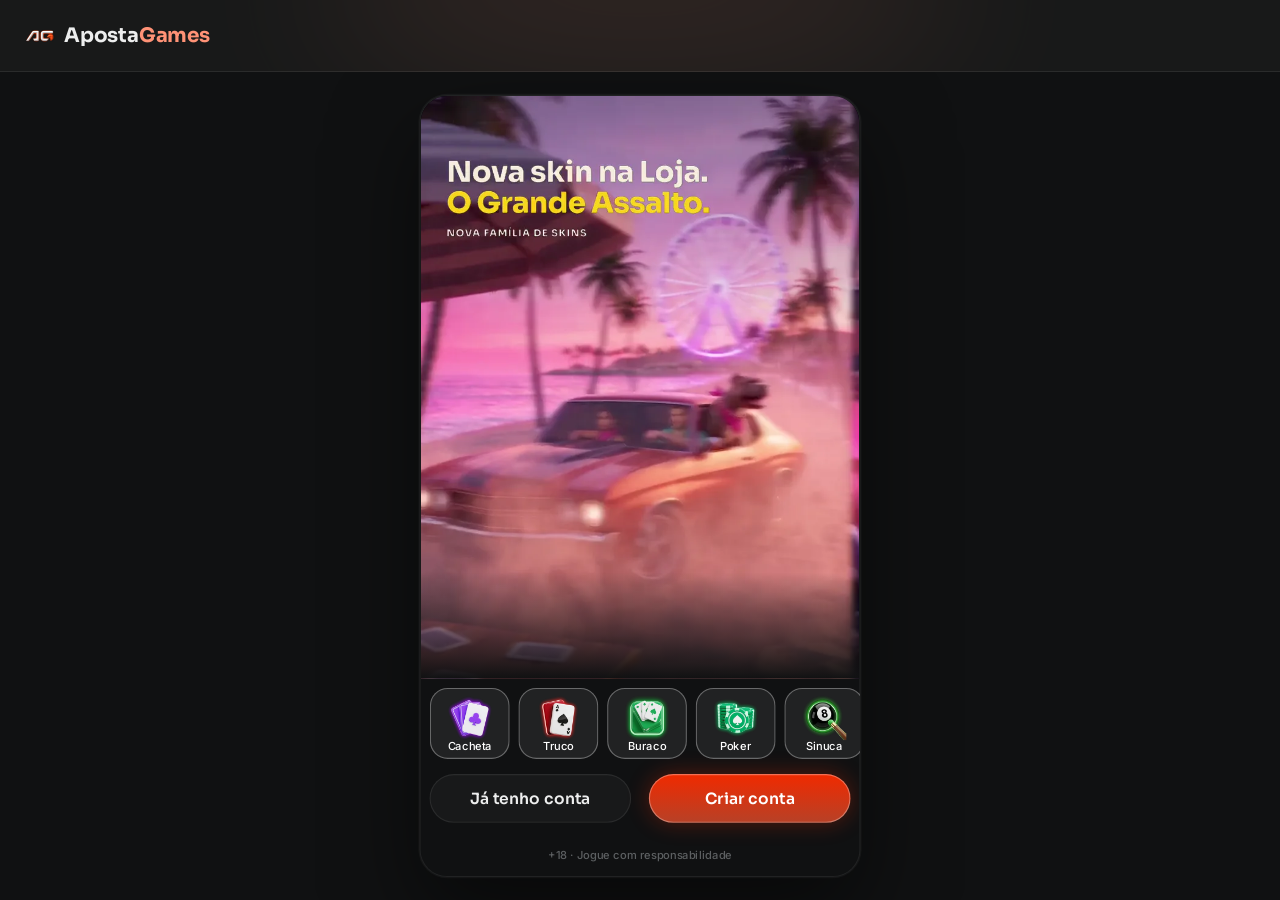
==== commit f20c1677: "Login com o vídeo da O Grande Assalto (6 s em loop, sem áudio) e a família no banner principal da Lo" ====
--- a/index.html
+++ b/index.html
@@ -13,11 +13,11 @@
 <link rel="preconnect" href="https://fonts.googleapis.com">
 <link rel="preconnect" href="https://fonts.gstatic.com" crossorigin>
 <link rel="stylesheet" href="https://fonts.googleapis.com/css2?family=Inter:wght@400;500;600;700&family=Sora:wght@600;700;800&display=swap">
-<link rel="stylesheet" href="css/tokens.css?v=aposta-11202128">
-<link rel="stylesheet" href="css/ui.css?v=aposta-11202128">
-<link rel="stylesheet" href="css/screens.css?v=aposta-11202128">
-<link rel="stylesheet" href="css/game.css?v=aposta-11202128">
-<link rel="stylesheet" href="css/desk.css?v=aposta-11202128">
+<link rel="stylesheet" href="css/tokens.css?v=aposta-11202146">
+<link rel="stylesheet" href="css/ui.css?v=aposta-11202146">
+<link rel="stylesheet" href="css/screens.css?v=aposta-11202146">
+<link rel="stylesheet" href="css/game.css?v=aposta-11202146">
+<link rel="stylesheet" href="css/desk.css?v=aposta-11202146">
 </head>
 <body>
 <svg width="0" height="0" style="position:absolute" aria-hidden="true">
@@ -76,16 +76,16 @@
   </div>
 </div></div>
 
-<script src="js/core.js?v=aposta-11202128"></script>
-<script src="js/ui.js?v=aposta-11202128"></script>
-<script src="js/screens.js?v=aposta-11202128"></script>
-<script src="js/loja.js?v=aposta-11202128"></script>
-<script src="js/social.js?v=aposta-11202128"></script>
-<script src="js/torneios.js?v=aposta-11202128"></script>
-<script src="js/sala.js?v=aposta-11202128"></script>
-<script src="js/games.js?v=aposta-11202128"></script>
-<script src="js/sinuca.js?v=aposta-11202128"></script>
-<script src="js/desk.js?v=aposta-11202128"></script>
-<script src="js/boot.js?v=aposta-11202128"></script>
+<script src="js/core.js?v=aposta-11202146"></script>
+<script src="js/ui.js?v=aposta-11202146"></script>
+<script src="js/screens.js?v=aposta-11202146"></script>
+<script src="js/loja.js?v=aposta-11202146"></script>
+<script src="js/social.js?v=aposta-11202146"></script>
+<script src="js/torneios.js?v=aposta-11202146"></script>
+<script src="js/sala.js?v=aposta-11202146"></script>
+<script src="js/games.js?v=aposta-11202146"></script>
+<script src="js/sinuca.js?v=aposta-11202146"></script>
+<script src="js/desk.js?v=aposta-11202146"></script>
+<script src="js/boot.js?v=aposta-11202146"></script>
 </body>
 </html>
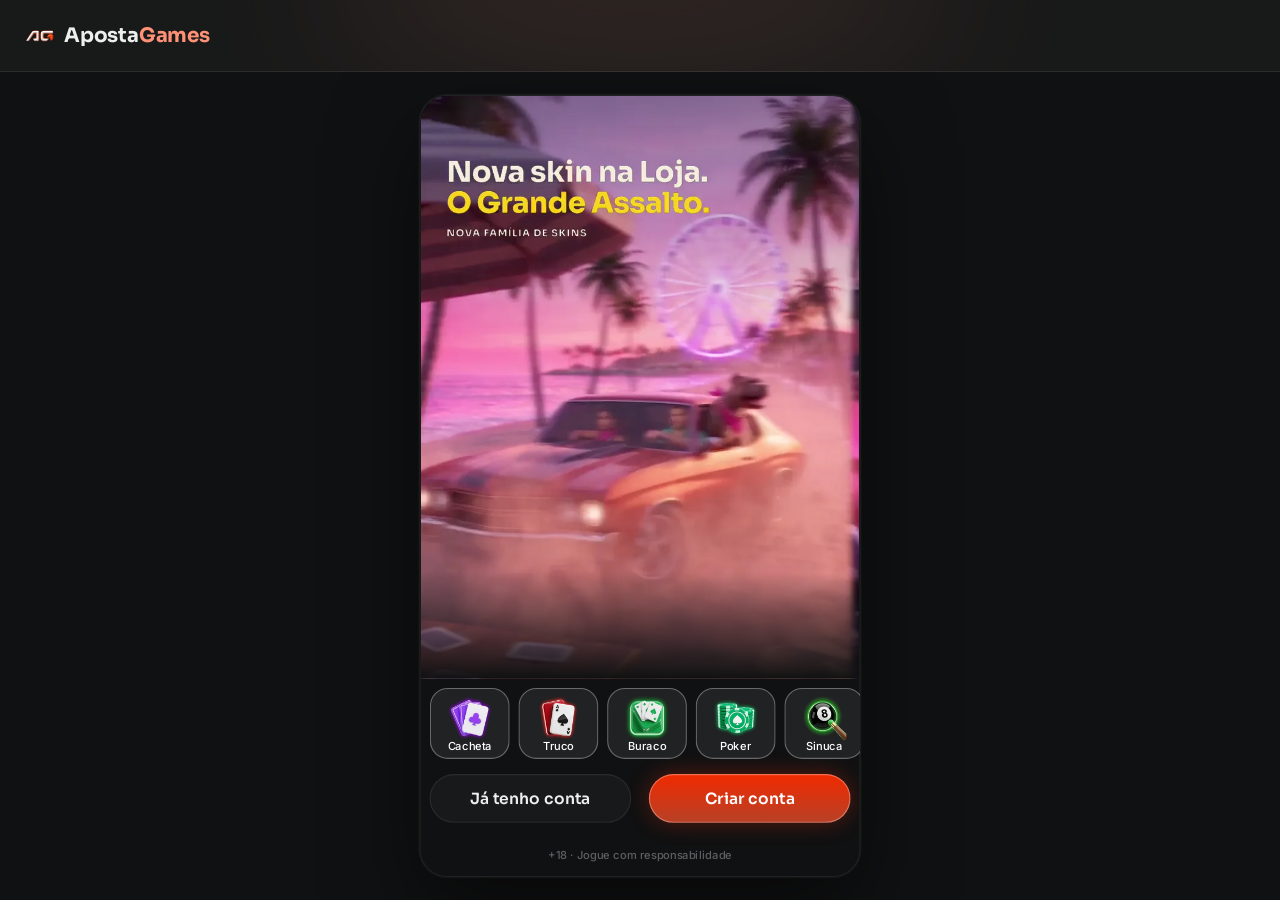
==== commit dfd8adde: "Derrota e CORRERAM em vermelho: no lugar do cinza, a cor da família apaga pro vermelho e pinta o fun" ====
--- a/index.html
+++ b/index.html
@@ -13,11 +13,11 @@
 <link rel="preconnect" href="https://fonts.googleapis.com">
 <link rel="preconnect" href="https://fonts.gstatic.com" crossorigin>
 <link rel="stylesheet" href="https://fonts.googleapis.com/css2?family=Inter:wght@400;500;600;700&family=Sora:wght@600;700;800&display=swap">
-<link rel="stylesheet" href="css/tokens.css?v=aposta-11202146">
-<link rel="stylesheet" href="css/ui.css?v=aposta-11202146">
-<link rel="stylesheet" href="css/screens.css?v=aposta-11202146">
-<link rel="stylesheet" href="css/game.css?v=aposta-11202146">
-<link rel="stylesheet" href="css/desk.css?v=aposta-11202146">
+<link rel="stylesheet" href="css/tokens.css?v=aposta-11231144">
+<link rel="stylesheet" href="css/ui.css?v=aposta-11231144">
+<link rel="stylesheet" href="css/screens.css?v=aposta-11231144">
+<link rel="stylesheet" href="css/game.css?v=aposta-11231144">
+<link rel="stylesheet" href="css/desk.css?v=aposta-11231144">
 </head>
 <body>
 <svg width="0" height="0" style="position:absolute" aria-hidden="true">
@@ -76,16 +76,16 @@
   </div>
 </div></div>
 
-<script src="js/core.js?v=aposta-11202146"></script>
-<script src="js/ui.js?v=aposta-11202146"></script>
-<script src="js/screens.js?v=aposta-11202146"></script>
-<script src="js/loja.js?v=aposta-11202146"></script>
-<script src="js/social.js?v=aposta-11202146"></script>
-<script src="js/torneios.js?v=aposta-11202146"></script>
-<script src="js/sala.js?v=aposta-11202146"></script>
-<script src="js/games.js?v=aposta-11202146"></script>
-<script src="js/sinuca.js?v=aposta-11202146"></script>
-<script src="js/desk.js?v=aposta-11202146"></script>
-<script src="js/boot.js?v=aposta-11202146"></script>
+<script src="js/core.js?v=aposta-11231144"></script>
+<script src="js/ui.js?v=aposta-11231144"></script>
+<script src="js/screens.js?v=aposta-11231144"></script>
+<script src="js/loja.js?v=aposta-11231144"></script>
+<script src="js/social.js?v=aposta-11231144"></script>
+<script src="js/torneios.js?v=aposta-11231144"></script>
+<script src="js/sala.js?v=aposta-11231144"></script>
+<script src="js/games.js?v=aposta-11231144"></script>
+<script src="js/sinuca.js?v=aposta-11231144"></script>
+<script src="js/desk.js?v=aposta-11231144"></script>
+<script src="js/boot.js?v=aposta-11231144"></script>
 </body>
 </html>
--- a/css/game.css
+++ b/css/game.css
@@ -73,6 +73,7 @@
 .rval b{font:800 40px/1 var(--f-display);letter-spacing:-.02em;color:#ffc841;font-variant-numeric:tabular-nums}
 .rval img{width:36px;height:36px}
 .rval.muted b{color:#c9ced3;font-size:32px} .rval.muted img{width:28px;height:28px;filter:grayscale(1)}
+.call.res.der .rval.muted b{color:#ff6b6e} .call.res.der .rval.muted img{filter:none}
 .rval.pop{animation:rvPop .35s cubic-bezier(.3,1.6,.5,1)}
 @keyframes rvIn{from{opacity:0;transform:scale(.6)}}
 @keyframes rvPop{50%{transform:scale(1.12)}}
@@ -343,14 +344,20 @@
 .call.fam .pill.pos{background:var(--sysa-success-25);box-shadow:inset 0 0 0 1px var(--border-muted);color:var(--text-success)}
 .call.fam .resp{animation-delay:1.05s}
 .call.fam .btn.raise{height:48px;width:220px;border-radius:24px;background:var(--bga-strong-75);box-shadow:inset 0 0 0 1px var(--hl);color:#fff;font:600 16px/1.2 var(--f-display);-webkit-backdrop-filter:blur(12px);backdrop-filter:blur(12px)}
-/* respostas · aceitaram: clarão e o shape acena · correram: a cor apaga pra cinza, o shape afunda, as letras caem */
+/* respostas · aceitaram: clarão e o shape acena · correram: a cor apaga pro vermelho, o shape afunda, as letras caem */
 .call.fam.acc .cveil::after{animation:cfFlash .5s ease-out}
 @keyframes cfFlash{from{opacity:.45}to{opacity:0}}
 .call.fam.acc .cf-shape .cf-body.in{animation:cfNod .55s cubic-bezier(.3,1.6,.5,1)}
 @keyframes cfNod{30%{transform:translateY(-14px) scale(1.07)}}
 .call.fam.acc .cf-shape{--spd:.55}
-.call.fam.run .cveil::before{filter:grayscale(1) brightness(.5)}
-.call.fam.run .cf-shape{filter:grayscale(1) brightness(.8);transition:filter .6s}
+.call.fam.run .cveil::before{filter:brightness(.55)}
+.call.fam.run .cf-shape{filter:brightness(.62);transition:filter .6s}
+/* vermelho no lugar do cinza (DS: apaga .45 + avermelha em modo Cor, system-error #ef4452): pinta o fundo e o shape, os textos ficam por cima */
+.call.fam .crt{position:absolute;left:-100vw;right:-100vw;top:-100vh;bottom:-100vh;background:#ef4452;mix-blend-mode:color;opacity:0;pointer-events:none;transition:opacity .7s}
+.call.res .crt{inset:0}
+.call.fam.run .crt{opacity:1}
+.call.fam .ccol>:not(.cf-shape):not(.crt),.call.res.der .rcol>:not(.cf-shape):not(.crt){position:relative;z-index:1}
+.call.res.der .rcol{z-index:auto}
 .call.fam.run .cf-win video,.call.fam.run .cf-win img{filter:brightness(.9)}
 .call.fam.run .cf-shape .cf-body.in{animation:cfSink .7s cubic-bezier(.4,0,.3,1) forwards}
 @keyframes cfSink{to{transform:translateY(22px) rotate(-5deg) scale(.94)}}
@@ -360,7 +367,7 @@
 @keyframes cfFallK{to{transform:translate(-40px,320px) rotate(-70deg);opacity:0}}
 .call.fam .cf-shape.dead .cf-fxb,.call.fam .cf-shape.dead .cf-fxf{opacity:0;transition:opacity .5s}
 .call.fam .cf-shape.dead>.cf-pole,.call.fam .cf-shape.dead>.cf-net,.call.fam .cf-shape.dead>.cf-stripes{opacity:.2;transition:opacity .5s} .call.fam .cf-shape.dead.off>.cf-stripes,.call.fam .cf-shape.dead.fall>*:not(.cf-body){opacity:0}
-.call.fam.run .cword .w{color:#c9ced3}
+.call.fam.run .cword .w{color:#ff6b6e}
 .call.fam.run .cword i{--sy:10px;--sr:6deg;animation:cfDropL .5s calc(var(--i) * .06s) cubic-bezier(.3,1.5,.5,1) backwards,cfSag .9s calc(.7s + var(--i) * .05s) ease-in-out forwards}
 .call.fam.run .cword i:nth-child(odd){--sy:7px;--sr:-8deg} .call.fam.run .cword i:nth-child(3n){--sy:14px;--sr:11deg}
 @keyframes cfDropL{from{transform:translateY(-60px);opacity:0}}
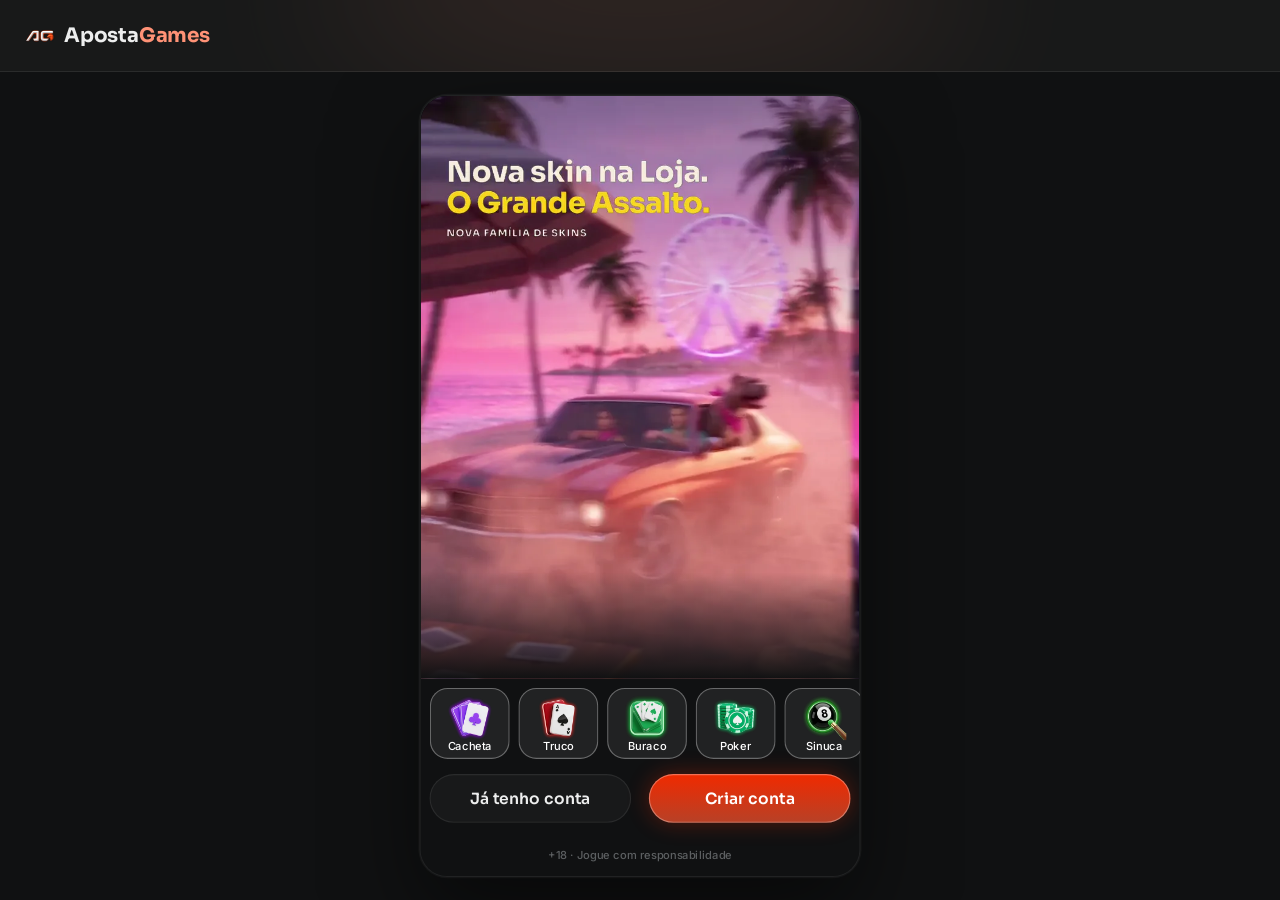
==== commit f733f0e9: "Chamada TRUCO! com a skin Lendária: quem joga com Jeff ou Lúcia Lendária vê o vídeo do personagem na" ====
--- a/index.html
+++ b/index.html
@@ -13,11 +13,11 @@
 <link rel="preconnect" href="https://fonts.googleapis.com">
 <link rel="preconnect" href="https://fonts.gstatic.com" crossorigin>
 <link rel="stylesheet" href="https://fonts.googleapis.com/css2?family=Inter:wght@400;500;600;700&family=Sora:wght@600;700;800&display=swap">
-<link rel="stylesheet" href="css/tokens.css?v=aposta-11231144">
-<link rel="stylesheet" href="css/ui.css?v=aposta-11231144">
-<link rel="stylesheet" href="css/screens.css?v=aposta-11231144">
-<link rel="stylesheet" href="css/game.css?v=aposta-11231144">
-<link rel="stylesheet" href="css/desk.css?v=aposta-11231144">
+<link rel="stylesheet" href="css/tokens.css?v=aposta-11241016">
+<link rel="stylesheet" href="css/ui.css?v=aposta-11241016">
+<link rel="stylesheet" href="css/screens.css?v=aposta-11241016">
+<link rel="stylesheet" href="css/game.css?v=aposta-11241016">
+<link rel="stylesheet" href="css/desk.css?v=aposta-11241016">
 </head>
 <body>
 <svg width="0" height="0" style="position:absolute" aria-hidden="true">
@@ -76,16 +76,16 @@
   </div>
 </div></div>
 
-<script src="js/core.js?v=aposta-11231144"></script>
-<script src="js/ui.js?v=aposta-11231144"></script>
-<script src="js/screens.js?v=aposta-11231144"></script>
-<script src="js/loja.js?v=aposta-11231144"></script>
-<script src="js/social.js?v=aposta-11231144"></script>
-<script src="js/torneios.js?v=aposta-11231144"></script>
-<script src="js/sala.js?v=aposta-11231144"></script>
-<script src="js/games.js?v=aposta-11231144"></script>
-<script src="js/sinuca.js?v=aposta-11231144"></script>
-<script src="js/desk.js?v=aposta-11231144"></script>
-<script src="js/boot.js?v=aposta-11231144"></script>
+<script src="js/core.js?v=aposta-11241016"></script>
+<script src="js/ui.js?v=aposta-11241016"></script>
+<script src="js/screens.js?v=aposta-11241016"></script>
+<script src="js/loja.js?v=aposta-11241016"></script>
+<script src="js/social.js?v=aposta-11241016"></script>
+<script src="js/torneios.js?v=aposta-11241016"></script>
+<script src="js/sala.js?v=aposta-11241016"></script>
+<script src="js/games.js?v=aposta-11241016"></script>
+<script src="js/sinuca.js?v=aposta-11241016"></script>
+<script src="js/desk.js?v=aposta-11241016"></script>
+<script src="js/boot.js?v=aposta-11241016"></script>
 </body>
 </html>
--- a/css/screens.css
+++ b/css/screens.css
@@ -681,3 +681,32 @@
 .cmp tr.pr td{color:var(--text-default)}
 .cmp.n4 td,.cmp.n4 th .tag{font-size:11px}
 .unlock .tgs{display:flex;flex-wrap:wrap;justify-content:center;gap:8px}
+
+/* ---------- Inventário (Figma ↳ Inventário · M01 / M01b): tiles 72 do Personalizar em grade de 4 ---------- */
+.inv .pcontent{gap:24px}
+.inv .isec{display:flex;flex-direction:column;gap:8px}
+.inv .isec>h3{margin:0;font:600 16px/1.2 var(--f-display);letter-spacing:-.01em;color:var(--text-default)}
+.inv .igrid{display:grid;grid-template-columns:repeat(4,1fr);gap:12px 8px;justify-items:center}
+.inv .fgrid{display:grid;grid-template-columns:repeat(2,1fr);gap:8px;align-items:stretch}
+.inv .fcard{display:flex;flex-direction:column;gap:8px;padding:8px;border-radius:16px;background:var(--bga-strong-50);box-shadow:inset 0 0 0 1px var(--border-muted);min-width:0}
+.inv .fcard.wide{grid-column:1/-1}
+.inv .fh{display:flex;flex-wrap:wrap;align-items:center;justify-content:space-between;gap:4px;min-height:22px;padding-left:4px}
+.inv .fh b{font:500 10px/1.2 var(--f-ui);color:var(--text-default)}
+.inv .fh b.sub{color:var(--text-subtle)}
+.inv .pair{display:grid;grid-template-columns:repeat(2,1fr);gap:4px;justify-items:center}
+.inv .pair.one{grid-template-columns:1fr}
+.inv .lvls{display:grid;grid-template-columns:repeat(2,1fr);gap:8px}
+.inv .lvl{display:flex;flex-direction:column;align-items:flex-start;gap:4px}
+.inv .lvl .pair{align-self:stretch}
+.inv .more{display:flex;align-items:center;justify-content:center;gap:4px;margin-top:auto;padding:4px 0;background:none;border:0;font:500 10px/1.2 var(--f-ui);color:var(--text-link);cursor:pointer}
+.inv .more svg{width:12px;height:12px;fill:currentColor;color:currentColor}
+.inv .more svg.dn{transform:rotate(90deg)}
+.inv .more svg.up{transform:rotate(-90deg)}
+.ctile.itl{cursor:pointer}
+.ctile.itl .mini img.ph{width:100%;height:100%;object-fit:cover}
+.ctile.itl .mini>.ic{width:40px;height:40px}
+.ctile.itl .mini .ck{position:absolute;right:4px;top:4px;width:16px;height:16px;border-radius:50%;z-index:2;background:var(--btn-secondary-border) url("data:image/svg+xml,%3Csvg xmlns='http://www.w3.org/2000/svg' viewBox='0 0 12 12'%3E%3Cpath d='M2.5 6.2l2.2 2.2 4.8-4.9' fill='none' stroke='%23fff' stroke-width='1.8' stroke-linecap='round' stroke-linejoin='round'/%3E%3C/svg%3E") center/10px no-repeat}
+.cues{position:relative;width:72px;height:72px}
+.cues i{position:absolute;left:-14px;top:34px;width:100px;height:4px;border-radius:2px;background:linear-gradient(90deg,#3d7bff 0 3%,#f4f2ea 3% 7%,#f0d9a6 7% 52%,#c9ced6 52% 55%,var(--cc) 55% 100%);box-shadow:0 1px 2px #0008}
+.cues i:first-child{transform:rotate(135deg)}
+.cues i:last-child{transform:rotate(45deg)}
--- a/css/game.css
+++ b/css/game.css
@@ -370,6 +370,34 @@
 .call.fam.run .cword .w{color:#ff6b6e}
 .call.fam.run .cword i{--sy:10px;--sr:6deg;animation:cfDropL .5s calc(var(--i) * .06s) cubic-bezier(.3,1.5,.5,1) backwards,cfSag .9s calc(.7s + var(--i) * .05s) ease-in-out forwards}
 .call.fam.run .cword i:nth-child(odd){--sy:7px;--sr:-8deg} .call.fam.run .cword i:nth-child(3n){--sy:14px;--sr:11deg}
+/* ---------- chamada com a skin Lendária (DS truco-call ◇ Style=Lendária) · o vídeo 9:16 de quem fala ocupa a tela toda (sem shape) e por cima vêm degradê, selo Lendária, palavra, valor e botões ---------- */
+.call.lend .cveil::before{display:none}
+.call.lend .lv{position:absolute;inset:0;overflow:hidden;background:#120a1e;animation:cfWipe .46s .1s cubic-bezier(.65,0,.25,1) backwards}
+.call.lend .lv video{position:absolute;inset:0;width:100%;height:100%;object-fit:cover;object-position:50% 0;transform:scale(var(--z,1));transform-origin:50% 28%;animation:lvIn .8s .12s cubic-bezier(.2,.9,.3,1) backwards;transition:transform .7s cubic-bezier(.3,.8,.3,1),filter .7s}
+@keyframes lvIn{from{transform:scale(1.22);filter:brightness(2) saturate(.5)}}
+/* cada aumento chega mais perto e escurece um pouco */
+.call.lend.lvl2{--z:1.05;--dk:.1} .call.lend.lvl3{--z:1.1;--dk:.18} .call.lend.lvl4{--z:1.15;--dk:.26}
+.call.lend .ldk,.call.lend .lgrad,.call.lend .lglow{position:absolute;pointer-events:none}
+.call.lend .ldk{inset:0;background:#000;opacity:var(--dk,0)}
+.call.lend .lgrad{inset:0;background:linear-gradient(180deg,rgba(9,6,20,.6) 0%,rgba(9,6,20,0) 15%),linear-gradient(0deg,rgba(9,6,20,.95) 0%,rgba(16,8,32,.82) 28%,rgba(22,8,38,.38) 48%,rgba(22,8,38,0) 64%);animation:cfFade .4s .3s backwards}
+.call.lend .lglow{left:0;right:0;bottom:0;height:52%;background:radial-gradient(90% 62% at 50% 100%,rgba(255,79,163,.42),rgba(142,92,255,.2) 48%,transparent 74%);mix-blend-mode:screen;animation:cfFade .5s .45s backwards;transition:opacity .7s}
+.call.lend.lvl4 .lglow{animation:cfFade .5s .45s backwards,lBeat .55s .9s ease-in-out infinite alternate}
+@keyframes lBeat{to{opacity:.55}}
+.call.lend .sw.a{background:#ff4fa3} .call.lend .sw.b{background:#8e5cff}
+/* conteúdo embaixo, sobre a parte escura do degradê (acima dos botões) */
+.call.lend .ccol{top:auto;bottom:calc(236px + env(safe-area-inset-bottom,0px))}
+.call.lend.ans .ccol{bottom:calc(140px + env(safe-area-inset-bottom,0px))}
+.call.lend .ltag{box-shadow:0 4px 12px #8e5cff73;animation:lTag .35s .45s cubic-bezier(.3,1.6,.5,1) backwards}
+@keyframes lTag{from{transform:scale(.4);opacity:0}}
+.call.lend .cwho{margin-top:8px}
+/* respostas entram sem varrida (a mesa já estava coberta) · aceitaram: clarão e o vídeo dá um tranco pra frente · correram: apaga pro vermelho */
+.call.lend.ans{--z:1.06}
+.call.lend.ans .lv{animation:cfFade .15s backwards} .call.lend.ans .lv video,.call.lend.ans .lgrad,.call.lend.ans .lglow,.call.lend.ans .ltag{animation:none}
+.call.lend.acc .lv video{animation:lNod .55s cubic-bezier(.3,1.6,.5,1)}
+@keyframes lNod{35%{transform:scale(calc(var(--z,1) + .06))}}
+.call.lend.run .lv video{--z:1;filter:brightness(.6)}
+.call.lend.run .lglow{opacity:.6}
+@media (prefers-reduced-motion:reduce){.call.lend .lv,.call.lend .lv video,.call.lend .ltag{animation:none!important}}
 @keyframes cfDropL{from{transform:translateY(-60px);opacity:0}}
 @keyframes cfSag{to{transform:translateY(var(--sy)) rotate(var(--sr))}}
 /* shape: .cf-body entra do jeito da família · efeitos atrás (.cf-fxb) e na frente (.cf-fxf) */
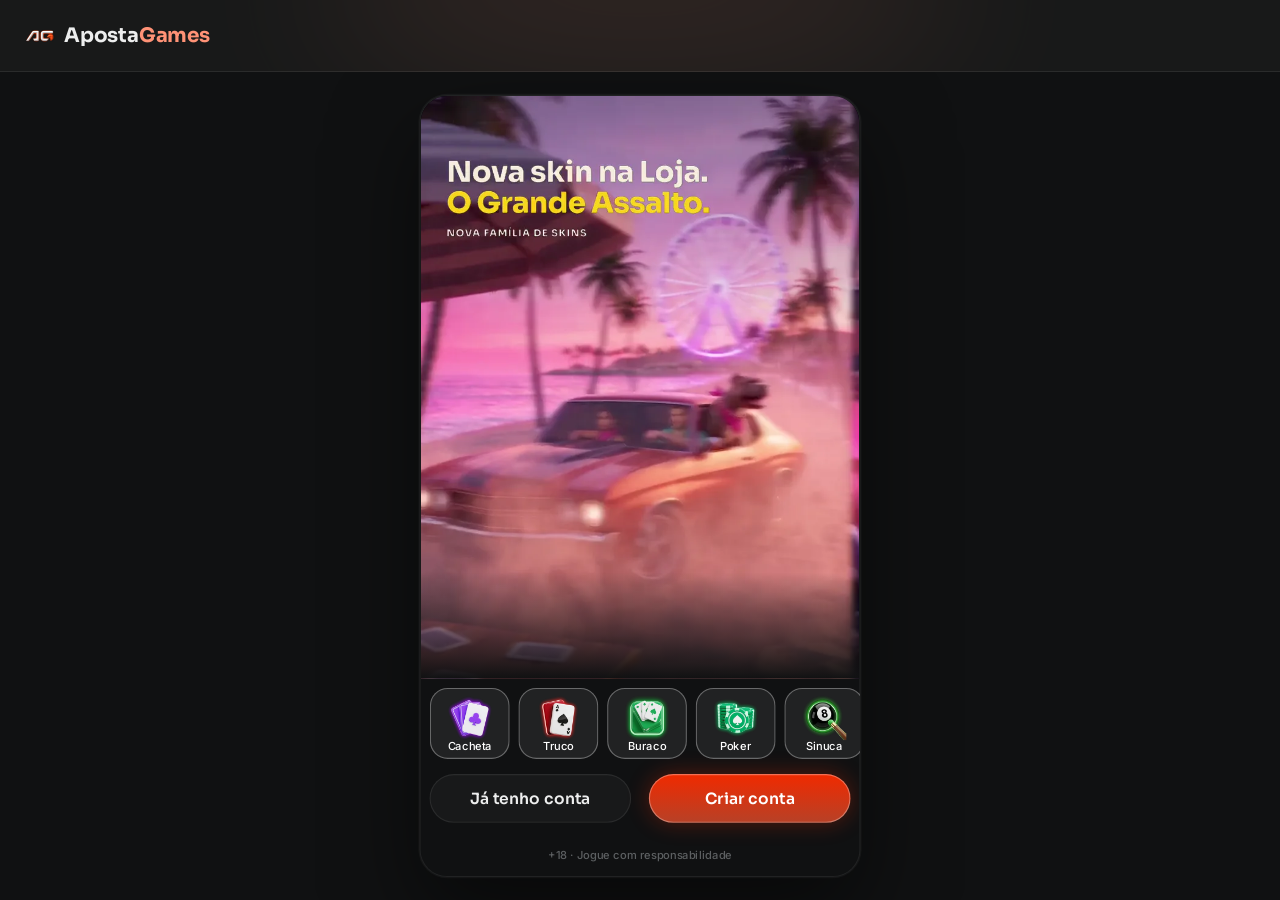
==== commit b62a2a06: "Missões: botão redondo com anel contador abaixo da Loja na Home, item no menu do computador e a tela" ====
--- a/index.html
+++ b/index.html
@@ -13,11 +13,12 @@
 <link rel="preconnect" href="https://fonts.googleapis.com">
 <link rel="preconnect" href="https://fonts.gstatic.com" crossorigin>
 <link rel="stylesheet" href="https://fonts.googleapis.com/css2?family=Inter:wght@400;500;600;700&family=Sora:wght@600;700;800&display=swap">
-<link rel="stylesheet" href="css/tokens.css?v=aposta-11241016">
-<link rel="stylesheet" href="css/ui.css?v=aposta-11241016">
-<link rel="stylesheet" href="css/screens.css?v=aposta-11241016">
-<link rel="stylesheet" href="css/game.css?v=aposta-11241016">
-<link rel="stylesheet" href="css/desk.css?v=aposta-11241016">
+<link rel="stylesheet" href="css/tokens.css?v=aposta-11261736">
+<link rel="stylesheet" href="css/ui.css?v=aposta-11261736">
+<link rel="stylesheet" href="css/screens.css?v=aposta-11261736">
+<link rel="stylesheet" href="css/game.css?v=aposta-11261736">
+<link rel="stylesheet" href="css/desk.css?v=aposta-11261736">
+<link rel="stylesheet" href="css/missoes.css?v=aposta-11261736">
 </head>
 <body>
 <svg width="0" height="0" style="position:absolute" aria-hidden="true">
@@ -76,16 +77,17 @@
   </div>
 </div></div>
 
-<script src="js/core.js?v=aposta-11241016"></script>
-<script src="js/ui.js?v=aposta-11241016"></script>
-<script src="js/screens.js?v=aposta-11241016"></script>
-<script src="js/loja.js?v=aposta-11241016"></script>
-<script src="js/social.js?v=aposta-11241016"></script>
-<script src="js/torneios.js?v=aposta-11241016"></script>
-<script src="js/sala.js?v=aposta-11241016"></script>
-<script src="js/games.js?v=aposta-11241016"></script>
-<script src="js/sinuca.js?v=aposta-11241016"></script>
-<script src="js/desk.js?v=aposta-11241016"></script>
-<script src="js/boot.js?v=aposta-11241016"></script>
+<script src="js/core.js?v=aposta-11261736"></script>
+<script src="js/ui.js?v=aposta-11261736"></script>
+<script src="js/screens.js?v=aposta-11261736"></script>
+<script src="js/loja.js?v=aposta-11261736"></script>
+<script src="js/social.js?v=aposta-11261736"></script>
+<script src="js/torneios.js?v=aposta-11261736"></script>
+<script src="js/sala.js?v=aposta-11261736"></script>
+<script src="js/missoes.js?v=aposta-11261736"></script>
+<script src="js/games.js?v=aposta-11261736"></script>
+<script src="js/sinuca.js?v=aposta-11261736"></script>
+<script src="js/desk.js?v=aposta-11261736"></script>
+<script src="js/boot.js?v=aposta-11261736"></script>
 </body>
 </html>
--- a/css/missoes.css
+++ b/css/missoes.css
@@ -0,0 +1,135 @@
+/* EstrelaGames · Missões (Figma ✲ Missões, aprovado 26/11 · DS ❖ Missões) — mesmos tons da Home: blocos strong-25 sem borda, itens com borda de 8% */
+
+/* ---------- coluna da direita do palco (games · right): Loja + Missões, 8 px entre eles ---------- */
+.home .stage .gr{position:absolute;right:8px;top:20px;z-index:3;display:flex;flex-direction:column;align-items:center;gap:8px;width:72px}
+.home .stage .gr .lojab{position:relative;right:auto;top:auto;z-index:2;flex:none}
+
+/* ---------- botão de Missões (DS missions-button): só o círculo, anel contador, rótulo em pílula e selo · loop de 2 s como a Loja ---------- */
+.misb{position:relative;z-index:1;flex:none;width:72px;height:72px;cursor:pointer;color:var(--text-on-color)}
+.misb .disc,.misb .arc,.misb .pulse{position:absolute;left:4px;top:0;width:64px;height:64px;border-radius:50%}
+.misb .disc{background:#212223;box-shadow:0 0 8px #3b82f666}
+.misb .arc{background:conic-gradient(#5ec8ff,#3b82f6 calc(var(--p) * .5%),#7c5cff calc(var(--p) * 1%),#ffffff1f 0);-webkit-mask:radial-gradient(farthest-side,transparent calc(100% - 4px),#000 calc(100% - 4px));mask:radial-gradient(farthest-side,transparent calc(100% - 4px),#000 calc(100% - 4px));filter:drop-shadow(0 0 3px #5ec8ff99)}
+.misb .pulse{box-shadow:inset 0 0 0 2px #5ec8ff;opacity:0;animation:misPulse 2s ease-out infinite}
+.misb .ic{position:absolute;left:14px;top:10px;width:44px;height:44px;animation:lojaIc 2s ease-in-out infinite}
+.misb .lb{position:absolute;left:50%;bottom:0;transform:translateX(-50%);padding:2px 8px;border-radius:999px;background:var(--bga-strong-75);box-shadow:inset 0 0 0 1px var(--border-muted);font:500 10px/12px var(--f-ui);white-space:nowrap}
+.misb .tag{position:absolute;right:-2px;top:-6px;padding:2px 8px;font-size:12px;animation:lojaTag 2s ease-in-out infinite}
+.misb.nov .disc{box-shadow:0 0 8px #ff73007a}
+.misb.nov .arc{background:conic-gradient(#ffd800,#ffb000 50%,#ff7300);filter:drop-shadow(0 0 3px #ff9900aa)}
+.misb.nov .pulse{box-shadow:inset 0 0 0 2px #ffb000}
+.misb .fire{position:absolute;left:4px;top:-28px;width:64px;height:64px;transform-origin:50% 90%;animation:misFire 2s ease-in-out infinite}
+@keyframes misPulse{0%{opacity:.9;transform:scale(1)}40%,100%{opacity:0;transform:scale(1.2)}}
+@keyframes misFire{0%,100%{transform:scale(1) rotate(0)}15%{transform:scale(1.08) rotate(-2deg)}30%{transform:scale(.96) rotate(-4deg)}45%{transform:scale(1.06) rotate(0)}60%{transform:scale(.98) rotate(3deg)}80%{transform:scale(1.05) rotate(-3deg)}}
+@media (prefers-reduced-motion:reduce){.misb,.misb *{animation:none}}
+
+/* ---------- tela ---------- */
+.mis .content{display:flex;flex-direction:column;gap:12px;padding:4px 8px calc(24px + env(safe-area-inset-bottom,0px))} /* sem navbar: abre pelo botão da Home */
+
+/* card de nível (DS loyalty-level-card ↕ Size=Small): insígnia da patente (patent-badge Default), a mesma insígnia grande e apagada à direita, degradê na cor da patente */
+.lvc{position:relative;overflow:hidden;flex:none;display:flex;flex-direction:column;align-items:center;gap:4px;padding:16px;border-radius:20px;background:var(--bga-strong-25);box-shadow:inset 0 0 0 1px var(--border-muted);cursor:pointer}
+.lvc::before{content:"";position:absolute;inset:0;background:linear-gradient(180deg,var(--pc),transparent);opacity:.22;pointer-events:none}
+.lvc .bg{position:absolute;right:-73px;top:50%;width:192px;height:192px;margin-top:-96px;opacity:.12;pointer-events:none}
+.lvc .pat{position:relative;width:56px;height:56px;filter:drop-shadow(0 4px 10px #8fa3b880)}
+.lvc .nm{position:relative;font:800 20px/24px var(--f-display);color:var(--text-default)}
+.lvc .pts{position:relative;display:flex;align-items:center;gap:6px;height:21px;font:500 14px/21px var(--f-ui);color:var(--text-muted)}
+.lvc .pts b{font-weight:700;color:var(--text-default);transition:color .2s}
+.lvc .gain{display:none;padding:0 8px;border-radius:999px;background:var(--sysa-success-25);color:var(--text-success);font:700 12px/18px var(--f-ui)}
+.lvc.rec .pts b{color:var(--text-success)}
+.lvc.rec .gain{display:inline-block;animation:gainPop .3s ease-out}
+.lvc .prog{position:relative;flex:none;width:100%;margin-top:4px}
+.lvc .prog i{transition:none}
+.lvc small{position:relative;margin-top:4px;font:500 10px/1.2 var(--f-ui);color:var(--text-muted)}
+@keyframes gainPop{0%{transform:scale(.6);opacity:0}70%{transform:scale(1.12)}100%{transform:scale(1);opacity:1}}
+.fly-pat{position:fixed;z-index:9999;pointer-events:none;filter:drop-shadow(0 4px 8px #0008)}
+
+/* login diário (DS daily-login): sequência com fogo, 7 dias, o Dia 7 dourado com presente */
+.lgc{flex:none;display:flex;flex-direction:column;gap:12px;padding:16px;border-radius:16px;background:var(--bga-strong-25)}
+.lgc .top{display:flex;align-items:center;gap:12px}
+.lgc .top>.ic{width:40px;height:40px;flex:none}
+.lgc .tx{flex:1;min-width:0;display:flex;flex-direction:column;gap:4px}
+.lgc .tx b{font:500 16px/1.2 var(--f-ui);color:var(--text-default)}
+.lgc .tx small{font:500 10px/1.2 var(--f-ui);color:var(--text-muted)}
+.lgc .streak{flex:none;display:flex;align-items:center;gap:4px;padding:4px 10px 4px 4px;border-radius:999px;background:#ff730029}
+.lgc .streak .ic{width:20px;height:20px}
+.lgc .streak b{font:700 12px/18px var(--f-ui);color:var(--text-prize)}
+.lgc .days{display:flex;gap:4px}
+.lgc .day{position:relative;flex:1;min-width:0;height:84px;display:flex;flex-direction:column;align-items:center;justify-content:center;gap:4px;padding:8px 2px;border-radius:12px;background:var(--bga-strong-25);box-shadow:inset 0 0 0 1px var(--border-muted)}
+.lgc .day small{font:500 8px/1 var(--f-ui);color:var(--text-muted)}
+.lgc .day .art{width:24px;height:24px;display:grid;place-items:center}
+.lgc .day .art .ic{width:24px;height:24px}
+.lgc .day .art .hex{width:22px;height:24px} /* só o hexágono da patente (patent-badge Small), do tamanho do check */
+.lgc .day b{font:500 10px/1 var(--f-ui);color:var(--text-default)}
+.lgc .day.res b{color:var(--text-muted);opacity:.56}
+.lgc .day.hoje{background:var(--bga-secondary-16);box-shadow:inset 0 0 0 2px var(--glow-blue),0 0 20px var(--glow-info)}
+.lgc .day.hoje small,.lgc .day.hoje b{color:var(--text-on-color)}
+.lgc .day.gift{flex:none;width:72px;background:linear-gradient(180deg,#ffb0003d,#ffb0000f);box-shadow:none}
+.lgc .day.gift::after{content:"";position:absolute;inset:0;border-radius:12px;padding:1px;background:linear-gradient(90deg,#ffd800,#ffb000 50%,#ff7300);-webkit-mask:linear-gradient(#000 0 0) content-box,linear-gradient(#000 0 0);-webkit-mask-composite:xor;mask:linear-gradient(#000 0 0) content-box exclude,linear-gradient(#000 0 0);pointer-events:none}
+.lgc .day.gift .art,.lgc .day.gift .art .ic{width:40px;height:40px}
+.lgc .day.gift small,.lgc .day.gift b{color:var(--text-prize)}
+.lgc .day.gift b{font:700 12px/18px var(--f-ui)}
+.lgc .day.gift.hoje{box-shadow:0 0 12px #ff990066}
+.lgc .day.gift.res{background:var(--bga-strong-25);box-shadow:inset 0 0 0 1px var(--border-muted)}
+.lgc .day.gift.res::after{display:none}
+.lgc .day.gift.res .art .ic{width:24px;height:24px}
+.lgc .nx{display:flex;align-items:center;justify-content:center;gap:8px;padding:10px;border-radius:20px;background:var(--bga-strong-25);box-shadow:inset 0 0 0 1px var(--border-muted);font:500 10px/1 var(--f-ui);color:var(--text-muted)}
+.lgc .nx .ic{width:20px;height:20px}
+.lgc .nx b{font:700 12px/18px var(--f-ui);color:var(--text-default)}
+.lgc .nx .v{font:700 12px/18px var(--f-ui);color:var(--text-prize)}
+.lgc .rule{text-align:center;font:500 8px/1.2 var(--f-ui);color:var(--text-muted)}
+.btn.pressed{transform:scale(.96);filter:brightness(.85)}
+
+/* lista de missões (DS mission-card) */
+.mlist{flex:none;display:flex;flex-direction:column;gap:12px;padding:16px;border-radius:16px;background:var(--bga-strong-25)}
+.mlist .mh{display:flex;align-items:center;gap:12px}
+.mlist .mh .tx{flex:1;min-width:0;display:flex;flex-direction:column;gap:4px}
+.mlist .mh .tx b{font:800 20px/24px var(--f-display);color:var(--text-default)}
+.mlist .mh .tx small{font:500 10px/1.2 var(--f-ui);color:var(--text-muted)}
+.mlist .novas{flex:none;display:flex;align-items:center;gap:6px;padding:6px 10px 6px 8px;border-radius:12px;background:var(--bga-strong-50)}
+.mlist .novas .ic{width:20px;height:20px}
+.mlist .novas>span{display:flex;flex-direction:column;gap:2px}
+.mlist .novas small{font:500 8px/1 var(--f-ui);color:var(--text-muted)}
+.mlist .novas b{font:700 12px/18px var(--f-ui);color:var(--text-default)}
+.mlist .rows{display:flex;flex-direction:column;gap:8px}
+.mlist .sub{font:500 12px/1 var(--f-ui);color:var(--text-muted)}
+.mc{display:flex;flex-direction:column;gap:12px;padding:12px;border-radius:16px;background:var(--bga-strong-25);box-shadow:inset 0 0 0 1px var(--border-muted)}
+.mc.ready{background:linear-gradient(90deg,#22c55e38,#22c55e00),var(--bga-strong-25);box-shadow:none}
+.mc .ln{display:flex;align-items:center;gap:12px}
+.mc .tile{flex:none;width:48px;height:48px;border-radius:12px;display:grid;place-items:center;background:var(--gc)}
+.mc .tile .ic{width:40px;height:40px}
+.mc .info{flex:1;min-width:0;display:flex;flex-direction:column;align-items:flex-start;gap:4px}
+.mc .t{font:500 14px/1.25 var(--f-ui);color:var(--text-default)}
+/* descrição da missão (DS mission-card ✎ Description · Paragraph/S, text-muted, até 2 linhas) */
+.mc .ds{font:400 12px/1.5 var(--f-ui);color:var(--text-muted);display:-webkit-box;-webkit-line-clamp:2;-webkit-box-orient:vertical;overflow:hidden}
+.mc .pr{display:flex;align-items:center;gap:8px;width:100%}
+.mc .pr small{font:500 8px/1 var(--f-ui);color:var(--text-muted)}
+.tm{display:inline-flex;align-items:center;gap:4px;padding:2px 8px 2px 4px;border-radius:8px;background:var(--bga-strong-50)}
+.tm .ic{width:16px;height:16px}
+.tm b{font:500 8px/1 var(--f-ui);color:var(--text-muted)}
+.tm b{white-space:nowrap}
+.tm i{font-style:normal}
+.tm.hot{background:#ff730029}
+.tm.hot b{font:700 12px/18px var(--f-ui);color:var(--text-prize)}
+.tm.ok{background:var(--sysa-success-25)}
+.tm.ok b{font:700 12px/18px var(--f-ui);color:var(--text-success)}
+.mc .rt{flex:none;display:flex;flex-direction:column;align-items:flex-end;gap:8px}
+.mc .rw{display:flex;align-items:center;gap:4px;padding:4px 10px 4px 4px;border-radius:999px;background:#ffb0001f}
+.mc .rw .ic{width:20px;height:20px}
+.mc .rw .hex{width:18px;height:20px}
+.mc .rw b{font:800 14px/1 var(--f-display);color:var(--text-prize)}
+.mc.done .tile,.mc.done .t,.mc.done .rw{opacity:.56}
+.mc.done .rw{background:var(--bga-strong-50)}
+.mc.done .rw b{color:var(--text-muted)}
+.mc .feita{display:flex;align-items:center;gap:4px;font:500 10px/1 var(--f-ui);color:var(--text-success)}
+.mc .feita .ic{width:16px;height:16px}
+.mc .steps{display:flex;flex-direction:column;gap:6px}
+.mc .steps .mk{display:flex;justify-content:space-between}
+.mc .steps .mk span{display:flex;align-items:center;gap:4px;padding:2px 8px 2px 4px;border-radius:999px;background:#ffb0001f;font:700 12px/18px var(--f-ui);color:var(--text-prize)}
+.mc .steps .mk span.got{background:var(--sysa-success-25);color:var(--text-success)}
+.mc .steps .mk .ic{width:16px;height:16px}
+.mc .steps .mk .hex{width:15px;height:16px}
+.mc .steps .prog{flex:none;width:100%}
+.mc .steps .lb{display:flex;justify-content:space-between}
+.mc .steps .lb small{font:500 8px/1 var(--f-ui);color:var(--text-muted)}
+
+/* desktop: selo no item Missões do menu da esquerda */
+.dkl .it .tag{margin-left:auto;padding:0 8px;font-size:12px;line-height:20px}
+body.dk-rail .dkl .it .tag{position:absolute;top:4px;right:8px;margin:0;font-size:10px;line-height:16px;padding:0 6px}
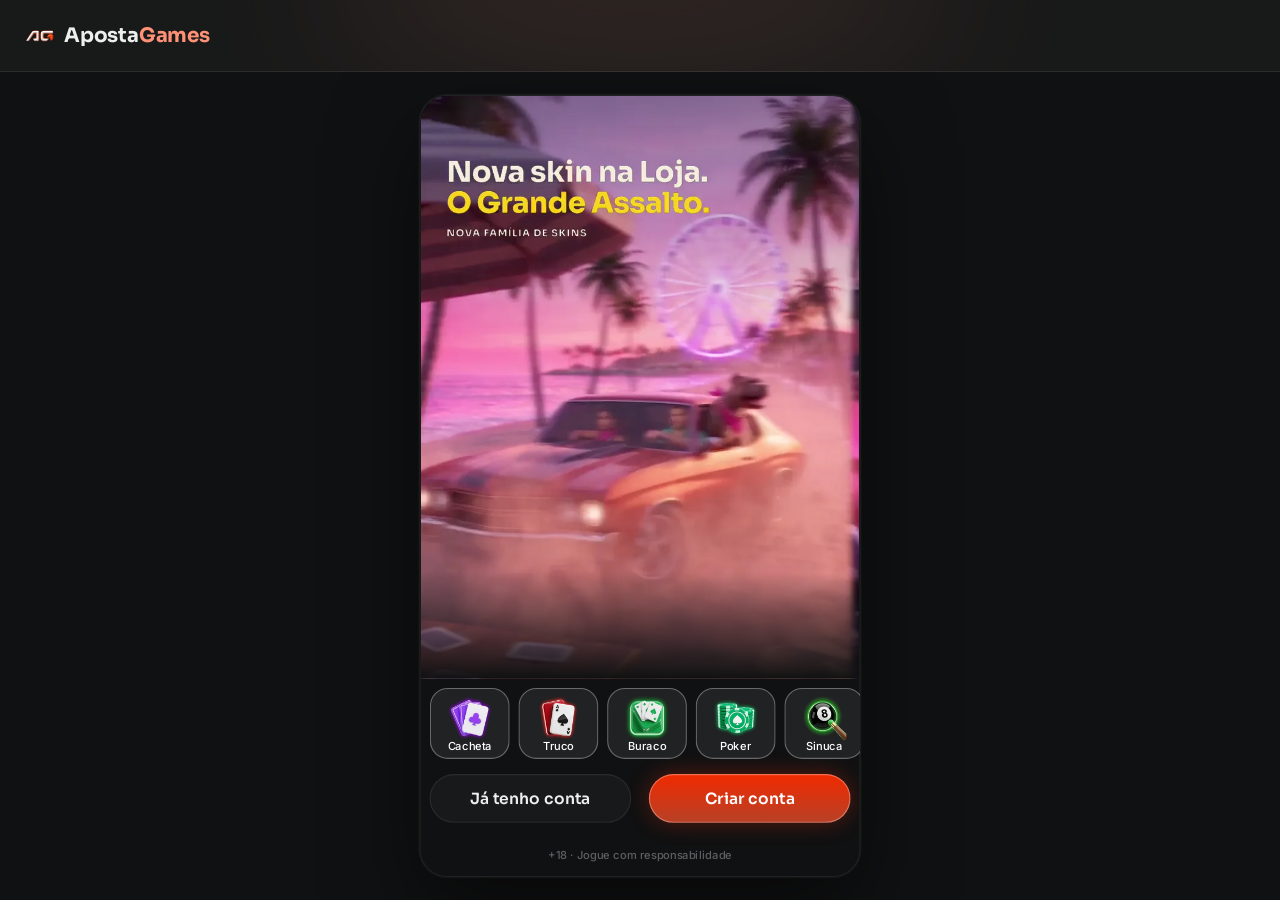
==== commit a9b82970: "Patentes com o número do nível (1 a 9) no lugar das divisas, na insígnia inteira e no hexágono peque" ====
--- a/index.html
+++ b/index.html
@@ -13,12 +13,12 @@
 <link rel="preconnect" href="https://fonts.googleapis.com">
 <link rel="preconnect" href="https://fonts.gstatic.com" crossorigin>
 <link rel="stylesheet" href="https://fonts.googleapis.com/css2?family=Inter:wght@400;500;600;700&family=Sora:wght@600;700;800&display=swap">
-<link rel="stylesheet" href="css/tokens.css?v=aposta-11261736">
-<link rel="stylesheet" href="css/ui.css?v=aposta-11261736">
-<link rel="stylesheet" href="css/screens.css?v=aposta-11261736">
-<link rel="stylesheet" href="css/game.css?v=aposta-11261736">
-<link rel="stylesheet" href="css/desk.css?v=aposta-11261736">
-<link rel="stylesheet" href="css/missoes.css?v=aposta-11261736">
+<link rel="stylesheet" href="css/tokens.css?v=aposta-11261814">
+<link rel="stylesheet" href="css/ui.css?v=aposta-11261814">
+<link rel="stylesheet" href="css/screens.css?v=aposta-11261814">
+<link rel="stylesheet" href="css/game.css?v=aposta-11261814">
+<link rel="stylesheet" href="css/desk.css?v=aposta-11261814">
+<link rel="stylesheet" href="css/missoes.css?v=aposta-11261814">
 </head>
 <body>
 <svg width="0" height="0" style="position:absolute" aria-hidden="true">
@@ -77,17 +77,17 @@
   </div>
 </div></div>
 
-<script src="js/core.js?v=aposta-11261736"></script>
-<script src="js/ui.js?v=aposta-11261736"></script>
-<script src="js/screens.js?v=aposta-11261736"></script>
-<script src="js/loja.js?v=aposta-11261736"></script>
-<script src="js/social.js?v=aposta-11261736"></script>
-<script src="js/torneios.js?v=aposta-11261736"></script>
-<script src="js/sala.js?v=aposta-11261736"></script>
-<script src="js/missoes.js?v=aposta-11261736"></script>
-<script src="js/games.js?v=aposta-11261736"></script>
-<script src="js/sinuca.js?v=aposta-11261736"></script>
-<script src="js/desk.js?v=aposta-11261736"></script>
-<script src="js/boot.js?v=aposta-11261736"></script>
+<script src="js/core.js?v=aposta-11261814"></script>
+<script src="js/ui.js?v=aposta-11261814"></script>
+<script src="js/screens.js?v=aposta-11261814"></script>
+<script src="js/loja.js?v=aposta-11261814"></script>
+<script src="js/social.js?v=aposta-11261814"></script>
+<script src="js/torneios.js?v=aposta-11261814"></script>
+<script src="js/sala.js?v=aposta-11261814"></script>
+<script src="js/missoes.js?v=aposta-11261814"></script>
+<script src="js/games.js?v=aposta-11261814"></script>
+<script src="js/sinuca.js?v=aposta-11261814"></script>
+<script src="js/desk.js?v=aposta-11261814"></script>
+<script src="js/boot.js?v=aposta-11261814"></script>
 </body>
 </html>
